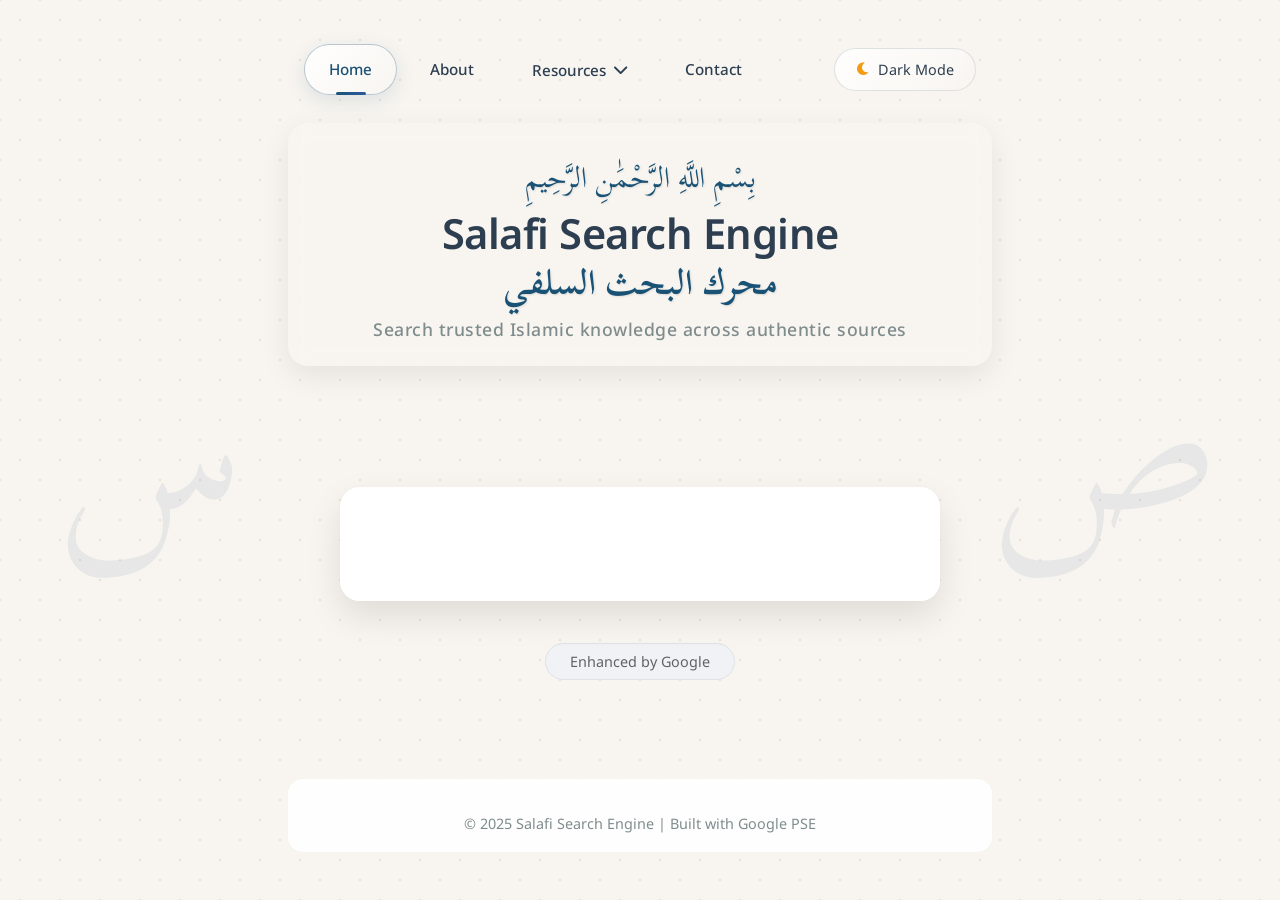
==== index.html @ 95850177 "Add files via upload" ====
<!DOCTYPE html>
<html lang="en">

<head>
    <meta charset="UTF-8">
    <meta name="viewport" content="width=device-width, initial-scale=1.0, maximum-scale=1.0, user-scalable=no">
    <title>Salafi Search Engine</title>
    <link rel="stylesheet" href="https://cdnjs.cloudflare.com/ajax/libs/font-awesome/6.0.0/css/all.min.css">
    <link
        href="https://fonts.googleapis.com/css2?family=Scheherazade+New:wght@400;700&family=Noto+Sans:ital,wght@0,400;0,600;1,400&display=swap"
        rel="stylesheet">
    <link rel="stylesheet" href="style.css">
</head>

<body>
    <div class="container">

        <!-- Navigation Bar - MOVED TO TOP -->
        <nav class="navbar">
            <div class="nav-container">
                <div class="nav-links">
                    <a href="index.html" class="nav-link active">Home</a>
                    <a href="about.html" class="nav-link">About</a>

                    <!-- Resources Dropdown -->
                    <div class="resources-dropdown">
                        <button class="resources-btn">
                            Resources <i class="fas fa-chevron-down"></i>
                        </button>
                        <div class="dropdown-content">
                            <a href="resources.html#telegram">
                                <i class="fab fa-telegram"></i>
                                Telegram Channels
                            </a>
                            <a href="resources.html#mixlr">
                                <i class="fas fa-podcast"></i>
                                Mixlr Accounts
                            </a>
                            <a href="resources.html#soundcloud">
                                <i class="fab fa-soundcloud"></i>
                                SoundCloud Accounts
                            </a>
                            <a href="resources.html#youtube">
                                <i class="fab fa-youtube"></i>
                                YouTube Channels
                            </a>
                            <a href="resources.html">
                                <i class="fas fa-book"></i>
                                All Resources
                            </a>
                        </div>
                    </div>

                    <a href="contact.html" class="nav-link">Contact</a>
                </div>

                <!-- Dark Mode Toggle -->
                <div class="theme-toggle">
                    <button id="darkModeToggle" class="toggle-btn">
                        <i class="fas fa-moon"></i>
                        <span>Dark Mode</span>
                    </button>
                </div>
            </div>
        </nav>

        <header class="header">
            <div class="bismillah">بِسْمِ اللَّهِ الرَّحْمَٰنِ الرَّحِيمِ</div>
            <h1 class="title">Salafi Search Engine</h1>
            <div class="arabic-title">محرك البحث السلفي</div>
            <p class="subtitle">Search trusted Islamic knowledge across authentic sources</p>
        </header>

        <!-- Search Section -->
        <main class="search-section">
            <div class="search-container">
                <script async src="https://cse.google.com/cse.js?cx=7167b282d7b3d4e40"></script>
                <div class="gcse-search"></div>
            </div>

            <div class="enhanced-by">
                <span>Enhanced by Google</span>
            </div>
        </main>

        <!-- Footer -->
        <footer class="footer">
            <p>&copy; 2025 Salafi Search Engine | Built with Google PSE</p>
        </footer>
    </div>

    <script src="script.js"></script>
</body>
</html>
---- style.css ----
* {
margin: 0;
padding: 0;
box-sizing: border-box;
}

body {
font-family: 'Noto Sans', sans-serif;
background: #f8f5f0;
color: #2c3e50;
line-height: 1.6;
min-height: 100vh;
background-image:
radial-gradient(#e8e2d6 1px, transparent 1px),
radial-gradient(#e8e2d6 1px, transparent 1px);
background-size: 40px 40px;
background-position: 0 0, 20px 20px;
}

.container {
max-width: 800px;
margin: 0 auto;
padding: 2rem;
min-height: 100vh;
display: flex;
flex-direction: column;
}

/* Header Styles */
.header {
text-align: center;
padding: 3rem 0 2rem 0;
}

.bismillah {
font-family: 'Scheherazade New', serif;
font-size: 2.2rem;
color: #1a5276;
margin-bottom: 1.2rem;
text-shadow: 1px 1px 2px rgba(0,0,0,0.1);
}

.title {
font-size: 2.4rem;
font-weight: 400;
color: #2c3e50;
margin-bottom: 0.3rem;
letter-spacing: -0.5px;
line-height: 1.2;
}

.subtitle {
font-size: 1.1rem;
color: #7f8c8d;
font-weight: 400;
line-height: 1.4;
}

/* Search Section */
.search-section {
flex: 1;
display: flex;
flex-direction: column;
justify-content: center;
align-items: center;
padding: 2rem 0;
}

.search-container {
width: 100%;
max-width: 600px;
}

.search-box {
position: relative;
margin-bottom: 2rem;
}

.search-box i {
position: absolute;
left: 1.5rem;
top: 50%;
transform: translateY(-50%);
color: #95a5a6;
font-size: 1.2rem;
}

.search-input {
width: 100%;
padding: 1.2rem 1.2rem 1.2rem 3.5rem;
font-size: 1.1rem;
border: 2px solid #d5dbdb;
border-radius: 50px;
background: white;
outline: none;
transition: all 0.3s ease;
box-shadow: 0 4px 6px rgba(0, 0, 0, 0.05);
}

.search-input:focus {
border-color: #3498db;
box-shadow: 0 6px 12px rgba(52, 152, 219, 0.15);
}

.search-buttons {
display: flex;
gap: 1rem;
justify-content: center;
flex-wrap: wrap;
}

.search-btn, .feeling-lucky {
padding: 0.8rem 2rem;
font-size: 1rem;
border: none;
border-radius: 50px;
cursor: pointer;
transition: all 0.3s ease;
font-weight: 600;
}

.search-btn {
background: #2c5aa0;
color: white;
box-shadow: 0 4px 8px rgba(44, 90, 160, 0.2);
}

.search-btn:hover {
background: #1e3a8a;
transform: translateY(-2px);
box-shadow: 0 6px 12px rgba(44, 90, 160, 0.3);
}

.feeling-lucky {
background: #27ae60;
color: white;
box-shadow: 0 4px 8px rgba(39, 174, 96, 0.2);
}

.feeling-lucky:hover {
background: #219653;
transform: translateY(-2px);
box-shadow: 0 6px 12px rgba(39, 174, 96, 0.3);
}

.enhanced-by {
margin-top: 3rem;
text-align: center;
}

.enhanced-by span {
background: #f1f2f6;
padding: 0.5rem 1.5rem;
border-radius: 20px;
color: #5f6368;
font-size: 0.9rem;
border: 1px solid #dfe1e5;
}

/* Footer */
.footer {
text-align: center;
padding: 2rem 0 1rem 0;
color: #7f8c8d;
font-size: 0.9rem;
border-top: 1px solid #e8e2d6;
margin-top: 2rem;
}

/* Responsive */
@media (max-width: 768px) {
.container {
padding: 1rem;
}

.title {
font-size: 2.2rem;
}

.bismillah {
font-size: 2rem;
}

.search-buttons {
flex-direction: column;
align-items: center;
}

.search-btn, .feeling-lucky {
width: 100%;
max-width: 300px;
}
}
/* === GOOGLE CSE STYLING === */
.gcse-search {
width: 100%;
max-width: 600px;
margin: 0 auto 2rem auto;
}

/* Google CSE Search Box */
.gsc-control-cse {
background: transparent !important;
border: none !important;
padding: 0 !important;
}

.gsc-input-box {
border: 2px solid #d5dbdb !important;
border-radius: 50px !important;
background: white !important;
padding: 0.5rem 1rem !important;
transition: all 0.3s ease !important;
}

.gsc-input-box:hover,
.gsc-input-box-focus {
border-color: #3498db !important;
box-shadow: 0 6px 12px rgba(52, 152, 219, 0.15) !important;
}

.gsc-input input {
padding: 0.5rem 0 !important;
font-size: 1.1rem !important;
font-family: 'Noto Sans', sans-serif !important;
color: #2c3e50 !important;
background: transparent !important;
}

.gsc-input input::placeholder {
color: #95a5a6 !important;
}

/* Google CSE Results - LIGHT MODE */
.gsc-results {
background: white !important;
border: 1px solid #e2e8f0 !important;
border-radius: 12px !important;
margin-top: 1rem !important;
padding: 1rem !important;
}

.gsc-webResult.gsc-result {
background: white !important;
border-bottom: 1px solid #e2e8f0 !important;
padding: 1rem 0 !important;
}

.gsc-webResult.gsc-result:hover {
background: #f8f9fa !important;
}

.gs-webResult .gs-title,
.gs-webResult .gs-title * {
color: #1a0dab !important;
text-decoration: none !important;
}

.gs-webResult .gs-title:hover,
.gs-webResult .gs-title:hover * {
text-decoration: underline !important;
}

.gs-webResult .gs-snippet {
color: #4a5568 !important;
}

.gs-webResult .gs-visibleUrl {
color: #006621 !important;
}

/* Google CSE Results - DARK MODE */
body.dark-mode .gsc-results {
background: #1f2937 !important;
border-color: #374151 !important;
}

body.dark-mode .gsc-webResult.gsc-result {
background: #1f2937 !important;
border-bottom-color: #374151 !important;
}

body.dark-mode .gsc-webResult.gsc-result:hover {
background: #374151 !important;
}

body.dark-mode .gs-webResult .gs-title,
body.dark-mode .gs-webResult .gs-title * {
color: #60a5fa !important;
}

body.dark-mode .gs-webResult .gs-snippet {
color: #d1d5db !important;
}

body.dark-mode .gs-webResult .gs-visibleUrl {
color: #10b981 !important;
}


.toggle-btn:hover {
border-color: #3498db;
transform: translateY(-2px);
box-shadow: 0 4px 8px rgba(0, 0, 0, 0.1);
}

.toggle-btn i {
color: #f39c12;
}

/* Dark Mode Styles */
body.dark-mode {
background: #1a1a1a;
color: #e0e0e0;
background-image:
radial-gradient(#2d3748 1px, transparent 1px),
radial-gradient(#2d3748 1px, transparent 1px);
}

body.dark-mode .header {
color: #e0e0e0;
}

body.dark-mode .bismillah {
color: #60a5fa;
}

body.dark-mode .title {
color: #e0e0e0;
}

body.dark-mode .subtitle {
color: #9ca3af;
}

body.dark-mode .search-input {
background: #2d3748;
border-color: #4b5563;
color: #e0e0e0;
}

body.dark-mode .search-input::placeholder {
color: #9ca3af;
}

body.dark-mode .search-input:focus {
border-color: #60a5fa;
box-shadow: 0 6px 12px rgba(96, 165, 250, 0.15);
}

body.dark-mode .enhanced-by span {
background: #374151;
color: #d1d5db;
border-color: #4b5563;
}

body.dark-mode .footer {
color: #9ca3af;
border-top-color: #374151;
}

body.dark-mode .toggle-btn {
background: rgba(45, 55, 72, 0.9);
border-color: #4b5563;
color: #e0e0e0;
}

/* Dark mode for Google CSE */
body.dark-mode .gsc-input-box {
background: #2d3748 !important;
border-color: #4b5563 !important;
}

body.dark-mode .gsc-input input {
color: #e0e0e0 !important;
background: transparent !important;
}

body.dark-mode .gsc-input input::placeholder {
color: #9ca3af !important;
}

/* Responsive */
@media (max-width: 768px) {
.theme-toggle {
position: static;
margin-top: 1rem;
}

.toggle-btn {
margin: 0 auto;
}
}
/* Nuclear Dark Mode for Google CSE - Forces everything dark */
body.dark-mode .gsc-results,
body.dark-mode .gsc-results *,
body.dark-mode .gsc-table-result,
body.dark-mode .gsc-table-result *,
body.dark-mode .gs-result,
body.dark-mode .gs-result *,
body.dark-mode .gsc-webResult,
body.dark-mode .gsc-webResult * {
background: #1f2937 !important;
color: #e0e0e0 !important;
border: none !important;
box-shadow: none !important;
}

/* Fix the main results container */
body.dark-mode .gsc-results {
background: #1f2937 !important;
border: 1px solid #374151 !important;
border-radius: 12px !important;
padding: 1rem !important;
}

/* Individual result items */
body.dark-mode .gsc-webResult.gsc-result {
background: transparent !important;
border-bottom: 1px solid #374151 !important;
padding: 1rem 0 !important;
margin: 0 !important;
}

body.dark-mode .gsc-webResult.gsc-result:hover {
background: #374151 !important;
border-radius: 8px !important;
padding: 1rem !important;
margin: 0 -1rem !important;
}

/* Remove all inner boxes and borders */
body.dark-mode .gs-result .gs-card,
body.dark-mode .gs-result .gs-card *,
body.dark-mode .gsc-table-cell,
body.dark-mode .gsc-table-cell * {
background: transparent !important;
border: none !important;
box-shadow: none !important;
padding: 0 !important;
margin: 0 !important;
}

/* Title styling */
body.dark-mode .gs-webResult .gs-title,
body.dark-mode .gs-webResult .gs-title *,
body.dark-mode .gs-promotion .gs-title,
body.dark-mode .gs-promotion .gs-title * {
color: #60a5fa !important;
text-decoration: none !important;
font-size: 1.1rem !important;
font-weight: 600 !important;
}

body.dark-mode .gs-webResult .gs-title:hover,
body.dark-mode .gs-webResult .gs-title:hover * {
color: #93c5fd !important;
text-decoration: underline !important;
}

/* Snippet and URL styling */
body.dark-mode .gs-webResult .gs-snippet,
body.dark-mode .gs-fileFormatType,
body.dark-mode .gs-promotion .gs-snippet {
color: #d1d5db !important;
line-height: 1.5 !important;
}

body.dark-mode .gs-webResult .gs-visibleUrl,
body.dark-mode .gs-webResult .gs-visibleUrl * {
color: #10b981 !important;
font-size: 0.9rem !important;
}

/* Dropdown suggestions */
body.dark-mode .gsc-completion-container {
background: #2d3748 !important;
border: 1px solid #4b5563 !important;
border-radius: 8px !important;
box-shadow: 0 10px 25px rgba(0, 0, 0, 0.5) !important;
}

body.dark-mode .gsc-completion-item {
background: #2d3748 !important;
color: #e0e0e0 !important;
border-bottom: 1px solid #4b5563 !important;
padding: 0.75rem 1rem !important;
}

body.dark-mode .gsc-completion-item:hover,
body.dark-mode .gsc-completion-selected {
background: #3b82f6 !important;
color: #ffffff !important;
}

/* Pagination */
body.dark-mode .gsc-cursor-box {
background: transparent !important;
border-top: 1px solid #374151 !important;
padding-top: 1rem !important;
margin-top: 1rem !important;
}

body.dark-mode .gsc-cursor-page {
background: #374151 !important;
color: #60a5fa !important;
border: 1px solid #4b5563 !important;
border-radius: 6px !important;
padding: 0.5rem 1rem !important;
margin: 0 0.25rem !important;
}

body.dark-mode .gsc-cursor-page:hover {
background: #3b82f6 !important;
color: #ffffff !important;
border-color: #3b82f6 !important;
}

body.dark-mode .gsc-cursor-current-page {
background: #3b82f6 !important;
color: #ffffff !important;
border-color: #3b82f6 !important;
}

/* Search info and tabs */
body.dark-mode .gsc-result-info {
color: #9ca3af !important;
border-bottom: 1px solid #374151 !important;
padding-bottom: 1rem !important;
margin-bottom: 1rem !important;
}

body.dark-mode .gsc-tabsArea {
border-bottom: 1px solid #374151 !important;
margin-bottom: 1rem !important;
}

body.dark-mode .gsc-tabHeader {
color: #9ca3af !important;
background: transparent !important;
border: none !important;
padding: 0.5rem 1rem !important;
}
body.dark-mode .gsc-tabHeader.gsc-tabhActive {
color: #60a5fa !important;
background: transparent !important;
border-bottom: 2px solid #60a5fa !important;
border-radius: 0 !important;
}

/* Remove any remaining white backgrounds and boxes */
body.dark-mode .gsc-expansionArea,
body.dark-mode .gsc-clear-button,
body.dark-mode .gsc-clear-button * {
background: transparent !important;
border: none !important;
}

/* Force remove any inner padding/margin that creates boxes */
body.dark-mode .gs-result .gs-no-results-result,
body.dark-mode .gs-result .gs-error-result {
background: transparent !important;
border: none !important;
padding: 1rem !important;
}
/* Alternative Elegant Arabic Title Styling */
.arabic-title {
font-family: 'Scheherazade New', serif;
font-size: 1.5rem;
color: #1a5276;
margin-bottom: 0.8rem;
text-shadow: 1px 1px 2px rgba(0,0,0,0.1);
font-weight: 400;
line-height: 1.3;
}
/* Dark Mode Headings */
body.dark-mode .bismillah {
color: #60a5fa !important;
}

body.dark-mode .arabic-title {
color: #60a5fa !important; /* Same color as Bismillah */
}
/* Dark mode for Arabic title */


/* Adjust the main title margin to accommodate the Arabic text */
.title {
font-size: 2.4rem;
font-weight: 400;
color: #2c3e50;
margin-bottom: 0.2rem; /* Reduced from 0.5rem */
letter-spacing: -0.5px;
}

/* Adjust subtitle margin */
.subtitle {
font-size: 1.1rem;
color: #7f8c8d;
font-weight: 400;
margin-bottom: 0; /* Remove bottom margin if needed */
}
/* Sweetness Overhaul - ADJUSTED VERSION */
.header {
text-align: center;
padding: 2rem 0 1.5rem 0; /* Reduced padding to bring everything up */
background: linear-gradient(135deg, rgba(255,255,255,0.9) 0%, rgba(248,245,240,0.8) 100%);
backdrop-filter: blur(10px);
border-radius: 20px;
margin: 1rem;
box-shadow: 0 10px 30px rgba(0,0,0,0.08);
}

.bismillah {
font-family: 'Scheherazade New', serif;
font-size: 1.8rem; /* Smaller - was 2.4rem */
color: #1a5276;
margin-bottom: 0.5rem; /* Tighter spacing */
text-shadow: 2px 2px 4px rgba(0,0,0,0.1);
background: linear-gradient(135deg, #1a5276, #2c5aa0);
-webkit-background-clip: text;
-webkit-text-fill-color: transparent;
background-clip: text;
}

.title {
font-size: 2.6rem;
font-weight: 600;
background: linear-gradient(135deg, #2c3e50, #1a5276);
-webkit-background-clip: text;
-webkit-text-fill-color: transparent;
background-clip: text;
margin-bottom: 0.2rem; /* Tighter spacing */
letter-spacing: -0.5px;
}

.arabic-title {
font-family: 'Scheherazade New', serif;
font-size: 2.2rem; /* Bigger - was 1.8rem */
background: linear-gradient(135deg, #1a5276, #2c5aa0);
-webkit-background-clip: text;
-webkit-text-fill-color: transparent;
background-clip: text;
margin-bottom: 0.8rem; /* Adjusted spacing */
font-weight: 600;
line-height: 1.2;
}

.subtitle {
font-size: 1.1rem;
color: #7f8c8d;
font-weight: 500;
letter-spacing: 0.5px;
margin-top: 0.5rem;
}

/* Enhanced Search Box */
.search-container {
background: rgba(255,255,255,0.95);
backdrop-filter: blur(10px);
border-radius: 20px;
padding: 2.5rem;
box-shadow: 0 15px 35px rgba(0,0,0,0.1);
border: 1px solid rgba(255,255,255,0.2);
}

.search-box {
box-shadow: 0 8px 25px rgba(0,0,0,0.1);
transition: all 0.3s cubic-bezier(0.4, 0, 0.2, 1);
border: 2px solid transparent;
background: linear-gradient(white, white) padding-box,
linear-gradient(135deg, #667eea 0%, #764ba2 100%) border-box;
}

.search-box:focus-within {
transform: translateY(-3px);
box-shadow: 0 15px 40px rgba(102, 126, 234, 0.2);
}

/* Enhanced Buttons */
.search-btn, .feeling-lucky {
background: linear-gradient(135deg, #667eea 0%, #764ba2 100%);
box-shadow: 0 6px 20px rgba(102, 126, 234, 0.3);
transition: all 0.3s cubic-bezier(0.4, 0, 0.2, 1);
border: none;
}

.search-btn:hover, .feeling-lucky:hover {
transform: translateY(-2px);
box-shadow: 0 10px 25px rgba(102, 126, 234, 0.4);
}

/* Enhanced Footer */
.footer {
background: rgba(255,255,255,0.9);
backdrop-filter: blur(10px);
border-radius: 15px;
margin: 1rem;
border: 1px solid rgba(255,255,255,0.2);
}

/* Dark Mode Sweetness */
body.dark-mode .header {
background: linear-gradient(135deg, rgba(30,41,59,0.9) 0%, rgba(15,23,42,0.8) 100%);
}

body.dark-mode .search-container {
background: rgba(30,41,59,0.95);
}

body.dark-mode .footer {
background: rgba(30,41,59,0.9);
}
/* Alternative - Keep some styling but fix positioning */
.header {
text-align: center;
padding: 2rem 0 1.5rem 0;
background: transparent;
margin: 1rem;
}

.bismillah, .title, .arabic-title {
/* Remove any background clipping that might cause issues */
background: transparent !important;
-webkit-text-fill-color: initial !important;
}

.arabic-title {
font-family: 'Scheherazade New', serif;
font-size: 2.2rem;
color: #1a5276;
margin-bottom: 0.8rem;
font-weight: 600;
line-height: 1.3; /* Ensure proper line height */
padding: 0; /* Remove any padding */
}

/* Make sure the search container has proper spacing */
.search-container {
margin-top: 1rem; /* Add space between header and search */
}
/* Dark Mode Colors - Dark Blue/Navy Theme */


body::before {
content: "س";
font-family: 'Scheherazade New', serif;
font-size: 12rem;
position: fixed;
left: 5%;
top: 50%;
transform: translateY(-50%);
opacity: 0.08;
z-index: -1;
color: #1a5276;
}

body::after {
content: "ص";
font-family: 'Scheherazade New', serif;
font-size: 12rem;
position: fixed;
right: 5%;
top: 50%;
transform: translateY(-50%);
opacity: 0.08;
z-index: -1;
color: #1a5276;
}

/* Dark Mode */
body.dark-mode::before,
body.dark-mode::after {
color: #1e40af;
opacity: 0.05;
}


/* Dark Mode - Much more visible */
body.dark-mode::before,
body.dark-mode::after {
color: #3b82f6; /* Brighter blue */
opacity: 0.1; /* Much more visible */
}
/* Mobile Responsiveness Fixes */
@media (max-width: 768px) {
.container {
padding: 0.5rem;
margin: 0.5rem;
}

.header {
padding: 1.5rem 0 1rem 0;
margin: 0.5rem;
}

.bismillah {
font-size: 1.4rem;
margin-bottom: 0.3rem;
}

.title {
font-size: 1.8rem;
margin-bottom: 0.1rem;
}

.arabic-title {
font-size: 1.6rem;
margin-bottom: 0.5rem;
}

.subtitle {
font-size: 0.95rem;
padding: 0 1rem;
}


/* Search section mobile fixes */
.search-section {
padding: 1rem 0;
}

.search-container {
padding: 1.5rem;
margin: 0.5rem;
}

.search-input {
font-size: 1rem;
padding: 1rem 1rem 1rem 3rem;
}

.search-buttons {
flex-direction: column;
gap: 0.5rem;
}

.search-btn, .feeling-lucky {
width: 100%;
padding: 0.9rem 2rem;
}

/* Theme toggle mobile */
.theme-toggle {
position: static;
margin: 1rem auto 0 auto;
display: flex;
justify-content: center;
}

.toggle-btn {
margin: 0 auto;
}

/* Hide background calligraphy on mobile */
body::before,
body::after {
display: none;
}

/* Google CSE mobile fixes */
.gsc-input-box {
padding: 0.5rem !important;
}

.gsc-input input {
font-size: 1rem !important;
padding: 0.5rem 0 !important;
}
}

@media (max-width: 480px) {
.bismillah {
font-size: 1.2rem;
}

.title {
font-size: 1.5rem;
}

.arabic-title {
font-size: 1.3rem;
}

.search-container {
padding: 1rem;
}

.search-input {
padding: 0.8rem 0.8rem 0.8rem 2.5rem;
}

.search-box i {
left: 1rem;
font-size: 1rem;
}
}
* Elegant Navigation Bar */
.navbar {
background: linear-gradient(135deg, rgba(255,255,255,0.95) 0%, rgba(248,245,240,0.9) 100%);
backdrop-filter: blur(25px);
border-bottom: 1px solid rgba(232, 226, 214, 0.6);
padding: 0;
position: sticky;
top: 0;
z-index: 1000;
box-shadow: 0 4px 30px rgba(0,0,0,0.08);
}

.nav-container {
max-width: 1200px;
margin: 0 auto;
padding: 0 2rem;
display: flex;
justify-content: space-between;
align-items: center;
height: 75px;
}

.nav-links {
display: flex;
align-items: center;
gap: 0.5rem;
}

.nav-link {
text-decoration: none;
color: #2c3e50;
font-weight: 500;
padding: 0.8rem 1.5rem;
border-radius: 50px;
transition: all 0.4s cubic-bezier(0.25, 0.46, 0.45, 0.94);
position: relative;
font-size: 0.95rem;
border: 1px solid transparent;
}

.nav-link:hover {
color: #1a5276;
background: rgba(255,255,255,0.7);
border: 1px solid rgba(26, 82, 118, 0.2);
transform: translateY(-2px);
box-shadow: 0 8px 25px rgba(26, 82, 118, 0.15);
}

.nav-link.active {
color: #1a5276;
background: linear-gradient(135deg, #ffffff, #f8f5f0);
border: 1px solid rgba(26, 82, 118, 0.3);
box-shadow: 0 6px 20px rgba(26, 82, 118, 0.12);
}

.nav-link.active::before {
content: '';
position: absolute;
bottom: -1px;
left: 50%;
transform: translateX(-50%);
width: 30px;
height: 3px;
background: linear-gradient(135deg, #1a5276, #2c5aa0);
border-radius: 3px;
}

/* Elegant Resources Dropdown */
.resources-dropdown {
position: relative;
}

.resources-btn {
background: none;
border: 1px solid transparent;
color: #2c3e50;
font-family: 'Noto Sans', sans-serif;
font-size: 0.95rem;
font-weight: 500;
padding: 0.8rem 1.5rem;
cursor: pointer;
border-radius: 50px;
transition: all 0.4s cubic-bezier(0.25, 0.46, 0.45, 0.94);
display: flex;
align-items: center;
gap: 0.5rem;
}

.resources-btn:hover {
color: #1a5276;
background: rgba(255,255,255,0.7);
border: 1px solid rgba(26, 82, 118, 0.2);
transform: translateY(-2px);
box-shadow: 0 8px 25px rgba(26, 82, 118, 0.15);
}

.dropdown-content {
display: none;
position: absolute;
top: 100%;
left: 0;
background: linear-gradient(135deg, rgba(255,255,255,0.98) 0%, rgba(248,245,240,0.95) 100%);
backdrop-filter: blur(25px);
min-width: 250px;
border-radius: 20px;
box-shadow: 0 25px 50px rgba(0,0,0,0.15);
border: 1px solid rgba(232, 226, 214, 0.5);
z-index: 1000;
margin-top: 0.5rem;
padding: 0.5rem;
opacity: 0;
transform: translateY(-10px) scale(0.95);
transition: all 0.3s cubic-bezier(0.25, 0.46, 0.45, 0.94);
}

.resources-dropdown:hover .dropdown-content {
display: block;
opacity: 1;
transform: translateY(0) scale(1);
}

.dropdown-content a {
display: flex;
align-items: center;
gap: 0.75rem;
padding: 1rem 1.25rem;
text-decoration: none;
color: #2c3e50;
border-radius: 12px;
transition: all 0.3s ease;
font-size: 0.9rem;
margin: 0.25rem 0;
}

.dropdown-content a:hover {
background: linear-gradient(135deg, #ffffff, #f8f5f0);
color: #1a5276;
transform: translateX(5px);
box-shadow: 0 5px 15px rgba(26, 82, 118, 0.1);
}

.dropdown-content a i {
width: 20px;
text-align: center;
color: #1a5276;
font-size: 1.1rem;
transition: all 0.3s ease;
}

.dropdown-content a:hover i {
transform: scale(1.1);
}

/* Elegant Theme Toggle */
.theme-toggle {
display: flex;
align-items: center;
margin: 0;
}

.toggle-btn {
background: linear-gradient(135deg, rgba(255,255,255,0.9) 0%, rgba(248,245,240,0.8) 100%);
border: 1px solid rgba(213, 219, 219, 0.8);
border-radius: 50px;
padding: 0.7rem 1.3rem;
cursor: pointer;
transition: all 0.4s cubic-bezier(0.25, 0.46, 0.45, 0.94);
display: flex;
align-items: center;
gap: 0.5rem;
font-family: 'Noto Sans', sans-serif;
font-size: 0.9rem;
color: #2c3e50;
backdrop-filter: blur(10px);
height: fit-content;
}

.toggle-btn:hover {
border-color: rgba(52, 152, 219, 0.5);
transform: translateY(-2px);
box-shadow: 0 10px 25px rgba(52, 152, 219, 0.2);
background: linear-gradient(135deg, #ffffff, #f8f9fa);
}

.toggle-btn i {
color: #f39c12;
font-size: 0.9rem;
transition: all 0.3s ease;
}

.toggle-btn:hover i {
transform: rotate(15deg);
}

/* Dark Mode Elegant Styles */
/* Dark Mode - Make Nav Bar Transparent */

/* Dark Mode Nav Bar */
body.dark-mode .navbar {
    background: linear-gradient(135deg, rgba(30, 41, 59, 0.05) 0%, rgba(15, 23, 42, 0.1) 100%) !important;
    border-bottom-color: rgba(55, 65, 81, 0.1) !important;
    box-shadow: 0 4px 20px rgba(0, 0, 0, 0.01) !important;
}

body.dark-mode .nav-link {
color: #e0e0e0;
}

body.dark-mode .nav-link:hover {
color: #60a5fa;
background: rgba(55, 65, 81, 0.5);
border-color: rgba(96, 165, 250, 0.3);
box-shadow: 0 8px 25px rgba(96, 165, 250, 0.2);
}

body.dark-mode .nav-link.active {
color: #60a5fa;
background: linear-gradient(135deg, rgba(55, 65, 81, 0.8), rgba(30, 41, 59, 0.9));
border-color: rgba(96, 165, 250, 0.4);
box-shadow: 0 6px 20px rgba(96, 165, 250, 0.15);
}

body.dark-mode .nav-link.active::before {
background: linear-gradient(135deg, #60a5fa, #3b82f6);
}

body.dark-mode .resources-btn {
color: #e0e0e0;
}

body.dark-mode .resources-btn:hover {
color: #60a5fa;
background: rgba(55, 65, 81, 0.5);
border-color: rgba(96, 165, 250, 0.3);
box-shadow: 0 8px 25px rgba(96, 165, 250, 0.2);
}


body.dark-mode .dropdown-content a {
color: #e0e0e0;
}

body.dark-mode .dropdown-content a:hover {
background: linear-gradient(135deg, rgba(55, 65, 81, 0.8), rgba(30, 41, 59, 0.9));
color: #60a5fa;
}

body.dark-mode .dropdown-content a i {
color: #60a5fa;
}

body.dark-mode .toggle-btn {
background: linear-gradient(135deg, rgba(45, 55, 72, 0.9) 0%, rgba(30, 41, 59, 0.8) 100%);
border-color: rgba(75, 85, 99, 0.8);
color: #e0e0e0;
}
/* Also make dropdown transparent in dark mode */
body.dark-mode .dropdown-content {
background: linear-gradient(135deg, rgba(30,41,59,0.9) 0%, rgba(15,23,42,0.85) 100%) !important;
border-color: rgba(55, 65, 81, 0.4) !important;
}


body.dark-mode .toggle-btn:hover {
border-color: rgba(96, 165, 250, 0.5);
box-shadow: 0 10px 25px rgba(96, 165, 250, 0.2);
background: linear-gradient(135deg, rgba(55, 65, 81, 0.9), rgba(30, 41, 59, 0.8));
}
/* Ultra Transparent Dark Mode Nav */
body.dark-mode .navbar {
background: linear-gradient(135deg, rgba(30,41,59,0.05) 0%, rgba(15,23,42,0.1) 100%) !important;
border-bottom-color: rgba(55, 65, 81, 0.1) !important;
box-shadow: 0 4px 20px rgba(0,0,0,0.01) !important;
}

body.dark-mode .dropdown-content {
background: linear-gradient(135deg, rgba(30,41,59,0.8) 0%, rgba(15,23,42,0.75) 100%) !important;
border-color: rgba(55, 65, 81, 0.3) !important;
}
/* Mobile Responsive */
@media (max-width: 768px) {
.nav-container {
padding: 0 1rem;
flex-direction: column;
height: auto;
gap: 1rem;
padding: 1.5rem 1rem;
}

.nav-links {
gap: 0.5rem;
flex-wrap: wrap;
justify-content: center;
}

.nav-link, .resources-btn {
padding: 0.7rem 1.2rem;
font-size: 0.9rem;
}

.theme-toggle {
position: static;
}

.dropdown-content {
position: fixed;
left: 50%;
transform: translateX(-50%);
min-width: 280px;
}
}
/* Google CSE Search Button Styling */
.gsc-search-button {
background: #2c3e50 !important;
border: none !important;
border-radius: 30% !important;
width: 70px !important;
height: 20px !important;
padding: 0 !important;
margin-left: 0.5rem !important;
transition: all 0.3s ease !important;
}

.gsc-search-button:hover {
background: #1a5276 !important;
transform: scale(1.05) !important;
}

.gsc-search-button svg {
fill: white !important;
width: 70px !important;
height: 20px !important;
}

/* Dark Mode Google Search Button */
body.dark-mode .gsc-search-button {
background: #60a5fa !important;
}

body.dark-mode .gsc-search-button:hover {
background: #3b82f6 !important;
}
/* Resources Page Styles */
.resources-page {
max-width: 1000px;
margin: 0 auto;
padding: 2rem;
}

.resource-tabs {
display: flex;
gap: 1rem;
margin-bottom: 2rem;
flex-wrap: wrap;
}

.tab-link {
padding: 1rem 1.5rem;
background: #f8f5f0;
border-radius: 8px;
text-decoration: none;
color: #2c3e50;
font-weight: 500;
transition: all 0.3s ease;
}

.tab-link:hover,
.tab-link.active {
background: #1a5276;
color: white;
}

.resource-section {
display: none;
}

.resource-section.active {
display: block;
}

.resource-list {
display: grid;
gap: 1.5rem;
grid-template-columns: repeat(auto-fit, minmax(300px, 1fr));
}

.resource-card {
background: white;
padding: 1.5rem;
border-radius: 12px;
box-shadow: 0 4px 12px rgba(0,0,0,0.1);
border-left: 4px solid #1a5276;
}

.resource-link {
display: inline-block;
padding: 0.5rem 1rem;
background: #1a5276;
color: white;
text-decoration: none;
border-radius: 6px;
margin-top: 1rem;
}

.back-link {
text-align: center;
margin-top: 3rem;
}

.back-link a {
color: #1a5276;
text-decoration: none;
}

/* Dark Mode */
body.dark-mode .resource-card {
background: #2d3748;
color: #e0e0e0;
}

body.dark-mode .tab-link {
background: #374151;
color: #e0e0e0;
}

body.dark-mode .tab-link.active {
background: #60a5fa;
}
/* Resources Page Styles */
.resources-page {
max-width: 1200px;
margin: 0 auto;
padding: 2rem;
}

.resource-tabs {
display: flex;
gap: 1rem;
margin-bottom: 3rem;
flex-wrap: wrap;
justify-content: center;
}

.tab-link {
padding: 1rem 2rem;
background: #f8f5f0;
border: 2px solid transparent;
border-radius: 50px;
text-decoration: none;
color: #2c3e50;
font-weight: 600;
transition: all 0.3s ease;
font-size: 1rem;
}

.tab-link:hover {
background: #1a5276;
color: white;
transform: translateY(-2px);
}

.tab-link.active {
background: #1a5276;
color: white;
border-color: #2c5aa0;
}

.resource-section {
display: none;
}

.resource-section.active {
display: block;
}

.resource-list {
display: grid;
gap: 1.5rem;
grid-template-columns: repeat(auto-fill, minmax(350px, 1fr));
}

.resource-card {
background: white;
padding: 1.5rem;
border-radius: 12px;
box-shadow: 0 4px 15px rgba(0,0,0,0.1);
border-left: 4px solid #1a5276;
transition: all 0.3s ease;
}

.resource-card:hover {
transform: translateY(-5px);
box-shadow: 0 8px 25px rgba(0,0,0,0.15);
}

.resource-card h3 {
color: #1a5276;
margin-bottom: 0.5rem;
font-size: 1.2rem;
}

.resource-card p {
color: #666;
margin-bottom: 1rem;
line-height: 1.5;
}

.resource-link {
display: inline-block;
padding: 0.7rem 1.5rem;
background: #1a5276;
color: white;
text-decoration: none;
border-radius: 6px;
font-weight: 600;
transition: all 0.3s ease;
}

.resource-link:hover {
background: #2c5aa0;
transform: translateY(-2px);
}

.back-link {
text-align: center;
margin-top: 3rem;
}

.back-link a {
color: #1a5276;
text-decoration: none;
font-size: 1.1rem;
font-weight: 600;
}

.back-link a:hover {
text-decoration: underline;
}

/* Dark Mode Resources */
body.dark-mode .resource-tabs {
background: transparent;
}

body.dark-mode .tab-link {
background: #374151;
color: #e0e0e0;
}

body.dark-mode .tab-link:hover,
body.dark-mode .tab-link.active {
background: #60a5fa;
color: white;
}

body.dark-mode .resource-card {
background: #2d3748;
border-left-color: #60a5fa;
}

body.dark-mode .resource-card h3 {
color: #60a5fa;
}

body.dark-mode .resource-card p {
color: #d1d5db;
}

body.dark-mode .resource-link {
background: #60a5fa;
color: white;
}

body.dark-mode .resource-link:hover {
background: #3b82f6;
}

body.dark-mode .back-link a {
color: #60a5fa;
}


/* Polished Resources Page */
.resources-page {
max-width: 1200px;
margin: 0 auto;
padding: 2rem;
}

.resource-tabs {
display: flex;
gap: 0.5rem;
margin-bottom: 3rem;
flex-wrap: wrap;
justify-content: center;
background: linear-gradient(135deg, rgba(255,255,255,0.95) 0%, rgba(248,245,240,0.9) 100%);
backdrop-filter: blur(20px);
padding: 1rem;
border-radius: 50px;
box-shadow: 0 8px 25px rgba(0,0,0,0.1);
}

.tab-link {
padding: 0.8rem 1.5rem;
background: transparent;
border: 2px solid transparent;
border-radius: 50px;
text-decoration: none;
color: #2c3e50;
font-weight: 600;
transition: all 0.4s cubic-bezier(0.25, 0.46, 0.45, 0.94);
font-size: 0.95rem;
}

.tab-link:hover {
color: #1a5276;
background: rgba(255,255,255,0.7);
border: 2px solid rgba(26, 82, 118, 0.2);
transform: translateY(-2px);
}

.tab-link.active {
color: #1a5276;
background: linear-gradient(135deg, #ffffff, #f8f5f0);
border: 2px solid rgba(26, 82, 118, 0.3);
box-shadow: 0 6px 20px rgba(26, 82, 118, 0.12);
}

.resource-section {
display: none;
}

.resource-section.active {
display: block;
}

/* Polished Resource Grid */
.resource-list {
display: grid;
gap: 1.5rem;
grid-template-columns: repeat(auto-fit, minmax(320px, 1fr));
}

/* Polished Resource Cards */
.resource-card {
background: linear-gradient(135deg, rgba(255,255,255,0.95) 0%, rgba(248,245,240,0.9) 100%);
backdrop-filter: blur(20px);
padding: 1.5rem;
border-radius: 20px;
box-shadow: 0 10px 30px rgba(0,0,0,0.08);
border: 1px solid rgba(232, 226, 214, 0.6);
transition: all 0.4s cubic-bezier(0.25, 0.46, 0.45, 0.94);
display: flex;
flex-direction: column;
min-height: 120px;
justify-content: space-between;
}

.resource-card:hover {
transform: translateY(-8px);
box-shadow: 0 20px 40px rgba(0,0,0,0.15);
border: 1px solid rgba(26, 82, 118, 0.3);
}

.resource-card h3 {
color: #1a5276;
margin-bottom: 0.5rem;
font-size: 1.1rem;
font-weight: 600;
line-height: 1.3;
}

.resource-card p {
color: #666;
margin-bottom: 1rem;
line-height: 1.5;
font-size: 0.9rem;
}

.resource-link {
display: inline-flex;
align-items: center;
justify-content: center;
padding: 0.7rem 1.5rem;
background: linear-gradient(135deg, #1a5276, #2c5aa0);
color: white;
text-decoration: none;
border-radius: 50px;
font-weight: 600;
transition: all 0.3s ease;
border: 2px solid transparent;
font-size: 0.9rem;
width: fit-content;
margin-top: auto;
}

.resource-link:hover {
background: linear-gradient(135deg, #2c5aa0, #3b6cb7);
transform: translateY(-2px);
box-shadow: 0 8px 20px rgba(26, 82, 118, 0.3);
}

.back-link {
text-align: center;
margin-top: 4rem;
}

.back-link a {
color: #1a5276;
text-decoration: none;
font-size: 1.1rem;
font-weight: 600;
padding: 1rem 2rem;
border-radius: 50px;
background: rgba(255,255,255,0.8);
transition: all 0.3s ease;
}

.back-link a:hover {
background: #1a5276;
color: white;
transform: translateY(-2px);
}

/* Dark Mode Polished Styles */
body.dark-mode .resource-tabs {
background: linear-gradient(135deg, rgba(30,41,59,0.95) 0%, rgba(15,23,42,0.9) 100%);
}

body.dark-mode .tab-link {
color: #e0e0e0;
}

body.dark-mode .tab-link:hover {
color: #60a5fa;
background: rgba(55, 65, 81, 0.5);
border: 2px solid rgba(96, 165, 250, 0.3);
}

body.dark-mode .tab-link.active {
color: #60a5fa;
background: linear-gradient(135deg, rgba(55, 65, 81, 0.8), rgba(30, 41, 59, 0.9));
border: 2px solid rgba(96, 165, 250, 0.4);
}

body.dark-mode .resource-card {
background: linear-gradient(135deg, rgba(30,41,59,0.95) 0%, rgba(15,23,42,0.9) 100%);
border: 1px solid rgba(55, 65, 81, 0.6);
}

body.dark-mode .resource-card:hover {
border: 1px solid rgba(96, 165, 250, 0.4);
}

body.dark-mode .resource-card h3 {
color: #60a5fa;
}

body.dark-mode .resource-card p {
color: #d1d5db;
}

body.dark-mode .resource-link {
background: linear-gradient(135deg, #60a5fa, #3b82f6);
}

body.dark-mode .resource-link:hover {
background: linear-gradient(135deg, #3b82f6, #2563eb);
}

body.dark-mode .back-link a {
color: #60a5fa;
background: rgba(30,41,59,0.8);
}

body.dark-mode .back-link a:hover {
background: #60a5fa;
color: white;
}

/* Mobile Responsive */
@media (max-width: 768px) {
    .resources-page {
        padding: 1rem;
    }

    .resource-tabs {
        border-radius: 20px;
        padding: 0.8rem;
    }

    .tab-link {
        padding: 0.7rem 1.2rem;
        font-size: 0.9rem;
    }

    .resource-list {
        grid-template-columns: 1fr;
        gap: 1rem;
    }

    .resource-card {
        padding: 1.2rem;
        border-radius: 16px;
    }
}
/* Header Styles (same as home page) */
.header {
text-align: center;
padding: 2rem 0 1.5rem 0;
}

.bismillah {
font-family: 'Scheherazade New', serif;
font-size: 1.8rem;
color: #1a5276;
margin-bottom: 0.5rem;
text-shadow: 1px 1px 2px rgba(0,0,0,0.1);
}

.title {
font-size: 2.6rem;
font-weight: 600;
color: #2c3e50;
margin-bottom: 0.2rem;
letter-spacing: -0.5px;
}

.arabic-title {
font-family: 'Scheherazade New', serif;
font-size: 2.2rem;
color: #1a5276;
margin-bottom: 0.8rem;
font-weight: 600;
line-height: 1.2;
}

.subtitle {
font-size: 1.1rem;
color: #7f8c8d;
font-weight: 500;
letter-spacing: 0.5px;
}

/* Dark Mode Headers */
body.dark-mode .bismillah {
color: #60a5fa !important;
}

body.dark-mode .title {
color: #e0e0e0 !important;
}

body.dark-mode .arabic-title {
color: #60a5fa !important;
}

body.dark-mode .subtitle {
color: #9ca3af !important;
}
/* Mobile Dropdown Fix */
@media (max-width: 768px) {
    .resources-dropdown.active .dropdown-content {
        display: block !important;
        position: fixed;
        left: 5%;
        right: 5%;
        top: 100px;
        width: 90%;
        z-index: 1001;
        background: white;
        border-radius: 16px;
        box-shadow: 0 20px 40px rgba(0, 0, 0, 0.2);
    }

    body.dark-mode .resources-dropdown.active .dropdown-content {
        background: #1f2937 !important;
    }
}
/* Enhanced Mobile Responsiveness */
@media (max-width: 768px) {

    /* Navigation fixes */
    .nav-container {
        flex-direction: column;
        gap: 1rem;
        padding: 1rem;
    }

    .nav-links {
        flex-direction: column;
        width: 100%;
        gap: 0.5rem;
    }

    .nav-link,
    .resources-btn {
        width: 100%;
        text-align: center;
        padding: 1rem;
        justify-content: center;
    }

    /* Resources dropdown mobile optimization */
    .resources-dropdown {
        width: 100%;
    }

    .dropdown-content {
        position: static;
        width: 100%;
        box-shadow: none;
        border: 1px solid rgba(0, 0, 0, 0.1);
        margin-top: 0.5rem;
        border-radius: 12px;
    }

    .dropdown-content a {
        padding: 1rem 1.5rem;
        border-bottom: 1px solid rgba(0, 0, 0, 0.05);
    }

    /* Header text sizing */
    .bismillah {
        font-size: 1.4rem;
    }

    .title {
        font-size: 1.8rem;
    }

    .arabic-title {
        font-size: 1.5rem;
    }

    .subtitle {
        font-size: 0.9rem;
        padding: 0 1rem;
    }

    /* Search container */
    .search-container {
        padding: 1rem;
        margin: 0.5rem;
    }

    /* Google CSE mobile fixes */
    .gsc-input-box {
        padding: 0.5rem !important;
    }

    .gsc-input input {
        font-size: 16px !important;
        /* Prevents zoom on iOS */
    }

    /* Theme toggle */
    .theme-toggle {
        width: 100%;
    }

    .toggle-btn {
        width: 100%;
        justify-content: center;
    }
}

@media (max-width: 480px) {
    .container {
        padding: 0.5rem;
    }

    .bismillah {
        font-size: 1.2rem;
    }

    .title {
        font-size: 1.6rem;
    }

    .arabic-title {
        font-size: 1.3rem;
    }

    /* Hide background calligraphy on very small screens */
    body::before,
    body::after {
        display: none;
    }
}
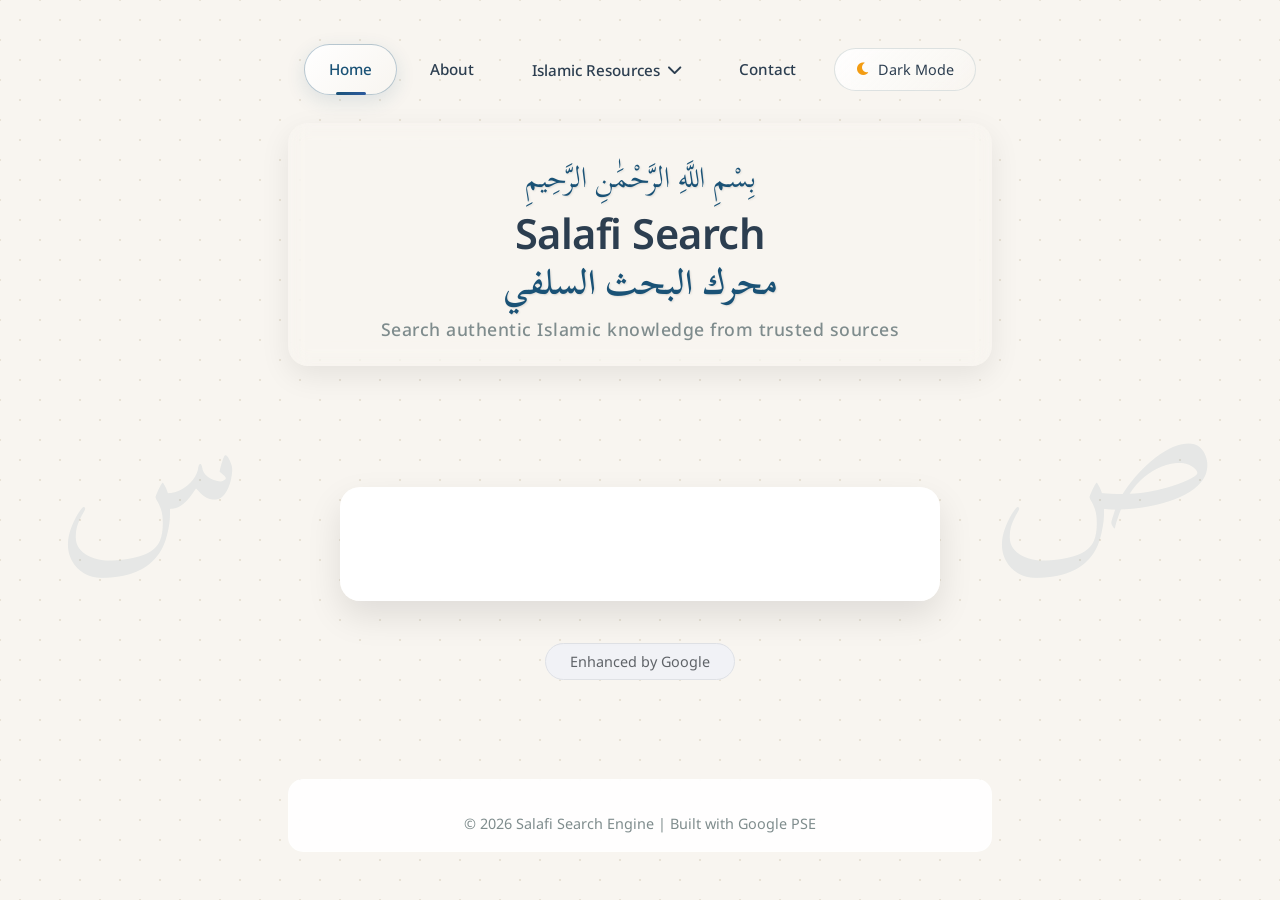
==== commit 99337342: "Update index.html" ====
--- a/index.html
+++ b/index.html
@@ -4,7 +4,7 @@
 <head>
     <meta charset="UTF-8">
     <meta name="viewport" content="width=device-width, initial-scale=1.0, maximum-scale=1.0, user-scalable=no">
-    <title>Salafi Search Engine</title>
+    <title>Salafi Search</title>
     <link rel="stylesheet" href="https://cdnjs.cloudflare.com/ajax/libs/font-awesome/6.0.0/css/all.min.css">
     <link
         href="https://fonts.googleapis.com/css2?family=Scheherazade+New:wght@400;700&family=Noto+Sans:ital,wght@0,400;0,600;1,400&display=swap"
@@ -25,7 +25,7 @@
                     <!-- Resources Dropdown -->
                     <div class="resources-dropdown">
                         <button class="resources-btn">
-                            Resources <i class="fas fa-chevron-down"></i>
+                            Islamic Resources <i class="fas fa-chevron-down"></i>
                         </button>
                         <div class="dropdown-content">
                             <a href="resources.html#telegram">
@@ -66,9 +66,9 @@
 
         <header class="header">
             <div class="bismillah">بِسْمِ اللَّهِ الرَّحْمَٰنِ الرَّحِيمِ</div>
-            <h1 class="title">Salafi Search Engine</h1>
+            <h1 class="title">Salafi Search</h1>
             <div class="arabic-title">محرك البحث السلفي</div>
-            <p class="subtitle">Search trusted Islamic knowledge across authentic sources</p>
+            <p class="subtitle">Search authentic Islamic knowledge from trusted sources</p>
         </header>
 
         <!-- Search Section -->
@@ -85,10 +85,11 @@
 
         <!-- Footer -->
         <footer class="footer">
-            <p>&copy; 2025 Salafi Search Engine | Built with Google PSE</p>
+            <p>&copy; 2026 Salafi Search Engine | Built with Google PSE</p>
         </footer>
     </div>
 
     <script src="script.js"></script>
 </body>
+
 </html>
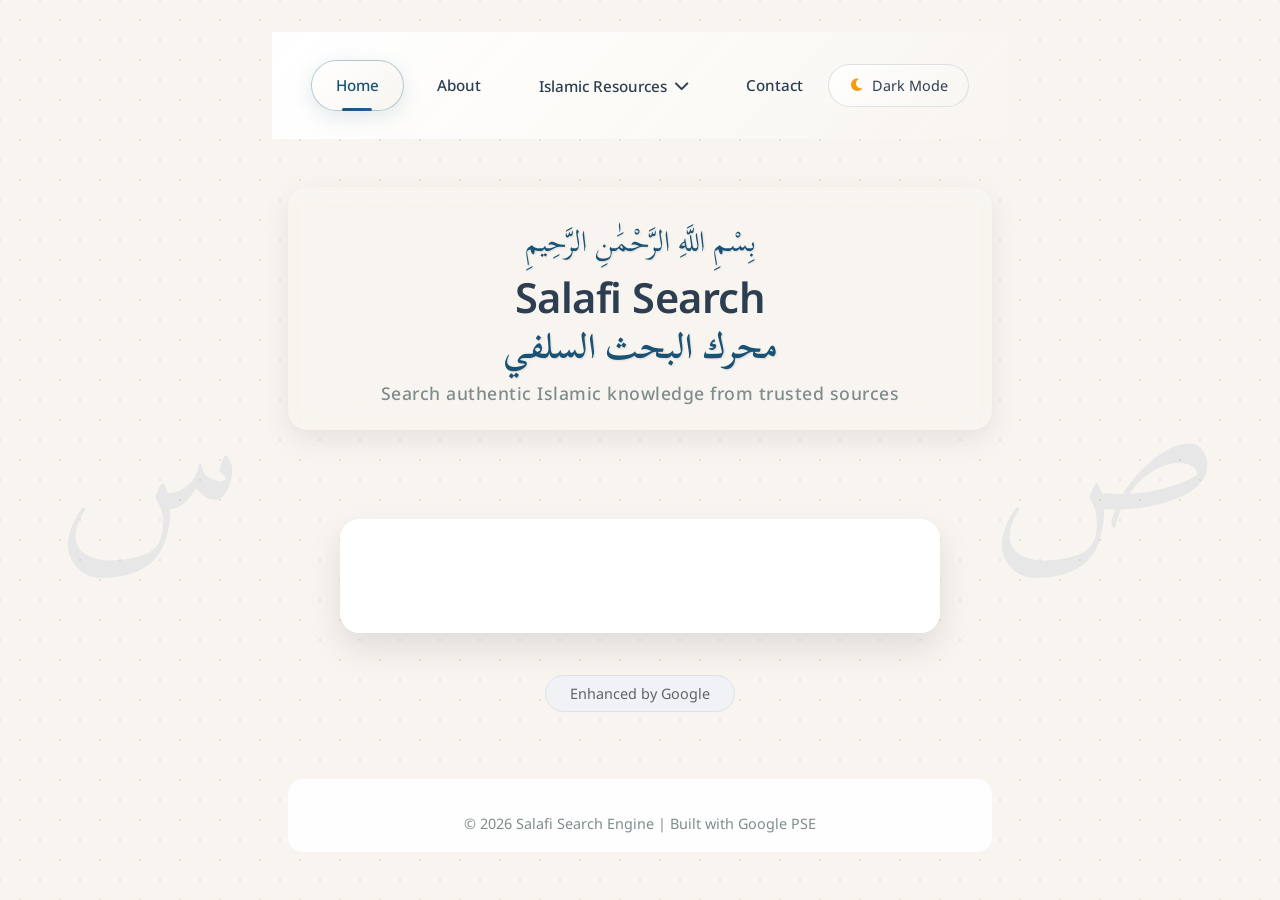
==== commit a80cc3ca: "Update index.html" ====
--- a/index.html
+++ b/index.html
@@ -2,6 +2,7 @@
 <html lang="en">
 
 <head>
+    <link rel="icon" type="image/png" href="salafisearchfavicon.png">
     <meta charset="UTF-8">
     <meta name="viewport" content="width=device-width, initial-scale=1.0, maximum-scale=1.0, user-scalable=no">
     <title>Salafi Search</title>
--- a/style.css
+++ b/style.css
@@ -1,396 +1,400 @@
 * {
-margin: 0;
-padding: 0;
-box-sizing: border-box;
+    margin: 0;
+    padding: 0;
+    box-sizing: border-box;
 }
 
 body {
-font-family: 'Noto Sans', sans-serif;
-background: #f8f5f0;
-color: #2c3e50;
-line-height: 1.6;
-min-height: 100vh;
-background-image:
-radial-gradient(#e8e2d6 1px, transparent 1px),
-radial-gradient(#e8e2d6 1px, transparent 1px);
-background-size: 40px 40px;
-background-position: 0 0, 20px 20px;
+    font-family: 'Noto Sans', sans-serif;
+    background: #f8f5f0;
+    color: #2c3e50;
+    line-height: 1.6;
+    min-height: 100vh;
+    background-image:
+        radial-gradient(#e8e2d6 1px, transparent 1px),
+        radial-gradient(#e8e2d6 1px, transparent 1px);
+    background-size: 40px 40px;
+    background-position: 0 0, 20px 20px;
 }
 
 .container {
-max-width: 800px;
-margin: 0 auto;
-padding: 2rem;
-min-height: 100vh;
-display: flex;
-flex-direction: column;
+    max-width: 800px;
+    margin: 0 auto;
+    padding: 2rem;
+    min-height: 100vh;
+    display: flex;
+    flex-direction: column;
 }
 
 /* Header Styles */
 .header {
-text-align: center;
-padding: 3rem 0 2rem 0;
+    text-align: center;
+    padding: 3rem 0 2rem 0;
 }
 
 .bismillah {
-font-family: 'Scheherazade New', serif;
-font-size: 2.2rem;
-color: #1a5276;
-margin-bottom: 1.2rem;
-text-shadow: 1px 1px 2px rgba(0,0,0,0.1);
+    font-family: 'Scheherazade New', serif;
+    font-size: 2.2rem;
+    color: #1a5276;
+    margin-bottom: 1.2rem;
+    text-shadow: 1px 1px 2px rgba(0, 0, 0, 0.1);
 }
 
 .title {
-font-size: 2.4rem;
-font-weight: 400;
-color: #2c3e50;
-margin-bottom: 0.3rem;
-letter-spacing: -0.5px;
-line-height: 1.2;
+    font-size: 2.4rem;
+    font-weight: 400;
+    color: #2c3e50;
+    margin-bottom: 0.3rem;
+    letter-spacing: -0.5px;
+    line-height: 1.2;
 }
 
 .subtitle {
-font-size: 1.1rem;
-color: #7f8c8d;
-font-weight: 400;
-line-height: 1.4;
+    font-size: 1.1rem;
+    color: #7f8c8d;
+    font-weight: 400;
+    line-height: 1.4;
 }
 
 /* Search Section */
 .search-section {
-flex: 1;
-display: flex;
-flex-direction: column;
-justify-content: center;
-align-items: center;
-padding: 2rem 0;
+    flex: 1;
+    display: flex;
+    flex-direction: column;
+    justify-content: center;
+    align-items: center;
+    padding: 2rem 0;
 }
 
 .search-container {
-width: 100%;
-max-width: 600px;
+    width: 100%;
+    max-width: 600px;
 }
 
 .search-box {
-position: relative;
-margin-bottom: 2rem;
+    position: relative;
+    margin-bottom: 2rem;
 }
 
 .search-box i {
-position: absolute;
-left: 1.5rem;
-top: 50%;
-transform: translateY(-50%);
-color: #95a5a6;
-font-size: 1.2rem;
+    position: absolute;
+    left: 1.5rem;
+    top: 50%;
+    transform: translateY(-50%);
+    color: #95a5a6;
+    font-size: 1.2rem;
 }
 
 .search-input {
-width: 100%;
-padding: 1.2rem 1.2rem 1.2rem 3.5rem;
-font-size: 1.1rem;
-border: 2px solid #d5dbdb;
-border-radius: 50px;
-background: white;
-outline: none;
-transition: all 0.3s ease;
-box-shadow: 0 4px 6px rgba(0, 0, 0, 0.05);
+    width: 100%;
+    padding: 1.2rem 1.2rem 1.2rem 3.5rem;
+    font-size: 1.1rem;
+    border: 2px solid #d5dbdb;
+    border-radius: 50px;
+    background: white;
+    outline: none;
+    transition: all 0.3s ease;
+    box-shadow: 0 4px 6px rgba(0, 0, 0, 0.05);
 }
 
 .search-input:focus {
-border-color: #3498db;
-box-shadow: 0 6px 12px rgba(52, 152, 219, 0.15);
+    border-color: #3498db;
+    box-shadow: 0 6px 12px rgba(52, 152, 219, 0.15);
 }
 
 .search-buttons {
-display: flex;
-gap: 1rem;
-justify-content: center;
-flex-wrap: wrap;
-}
-
-.search-btn, .feeling-lucky {
-padding: 0.8rem 2rem;
-font-size: 1rem;
-border: none;
-border-radius: 50px;
-cursor: pointer;
-transition: all 0.3s ease;
-font-weight: 600;
+    display: flex;
+    gap: 1rem;
+    justify-content: center;
+    flex-wrap: wrap;
+}
+
+.search-btn,
+.feeling-lucky {
+    padding: 0.8rem 2rem;
+    font-size: 1rem;
+    border: none;
+    border-radius: 50px;
+    cursor: pointer;
+    transition: all 0.3s ease;
+    font-weight: 600;
 }
 
 .search-btn {
-background: #2c5aa0;
-color: white;
-box-shadow: 0 4px 8px rgba(44, 90, 160, 0.2);
+    background: #2c5aa0;
+    color: white;
+    box-shadow: 0 4px 8px rgba(44, 90, 160, 0.2);
 }
 
 .search-btn:hover {
-background: #1e3a8a;
-transform: translateY(-2px);
-box-shadow: 0 6px 12px rgba(44, 90, 160, 0.3);
+    background: #1e3a8a;
+    transform: translateY(-2px);
+    box-shadow: 0 6px 12px rgba(44, 90, 160, 0.3);
 }
 
 .feeling-lucky {
-background: #27ae60;
-color: white;
-box-shadow: 0 4px 8px rgba(39, 174, 96, 0.2);
+    background: #27ae60;
+    color: white;
+    box-shadow: 0 4px 8px rgba(39, 174, 96, 0.2);
 }
 
 .feeling-lucky:hover {
-background: #219653;
-transform: translateY(-2px);
-box-shadow: 0 6px 12px rgba(39, 174, 96, 0.3);
+    background: #219653;
+    transform: translateY(-2px);
+    box-shadow: 0 6px 12px rgba(39, 174, 96, 0.3);
 }
 
 .enhanced-by {
-margin-top: 3rem;
-text-align: center;
+    margin-top: 3rem;
+    text-align: center;
 }
 
 .enhanced-by span {
-background: #f1f2f6;
-padding: 0.5rem 1.5rem;
-border-radius: 20px;
-color: #5f6368;
-font-size: 0.9rem;
-border: 1px solid #dfe1e5;
+    background: #f1f2f6;
+    padding: 0.5rem 1.5rem;
+    border-radius: 20px;
+    color: #5f6368;
+    font-size: 0.9rem;
+    border: 1px solid #dfe1e5;
 }
 
 /* Footer */
 .footer {
-text-align: center;
-padding: 2rem 0 1rem 0;
-color: #7f8c8d;
-font-size: 0.9rem;
-border-top: 1px solid #e8e2d6;
-margin-top: 2rem;
+    text-align: center;
+    padding: 2rem 0 1rem 0;
+    color: #7f8c8d;
+    font-size: 0.9rem;
+    border-top: 1px solid #e8e2d6;
+    margin-top: 2rem;
 }
 
 /* Responsive */
 @media (max-width: 768px) {
-.container {
-padding: 1rem;
-}
-
-.title {
-font-size: 2.2rem;
-}
-
-.bismillah {
-font-size: 2rem;
-}
-
-.search-buttons {
-flex-direction: column;
-align-items: center;
-}
-
-.search-btn, .feeling-lucky {
-width: 100%;
-max-width: 300px;
-}
-}
+    .container {
+        padding: 1rem;
+    }
+
+    .title {
+        font-size: 2.2rem;
+    }
+
+    .bismillah {
+        font-size: 2rem;
+    }
+
+    .search-buttons {
+        flex-direction: column;
+        align-items: center;
+    }
+
+    .search-btn,
+    .feeling-lucky {
+        width: 100%;
+        max-width: 300px;
+    }
+}
+
 /* === GOOGLE CSE STYLING === */
 .gcse-search {
-width: 100%;
-max-width: 600px;
-margin: 0 auto 2rem auto;
+    width: 100%;
+    max-width: 600px;
+    margin: 0 auto 2rem auto;
 }
 
 /* Google CSE Search Box */
 .gsc-control-cse {
-background: transparent !important;
-border: none !important;
-padding: 0 !important;
+    background: transparent !important;
+    border: none !important;
+    padding: 0 !important;
 }
 
 .gsc-input-box {
-border: 2px solid #d5dbdb !important;
-border-radius: 50px !important;
-background: white !important;
-padding: 0.5rem 1rem !important;
-transition: all 0.3s ease !important;
+    border: 2px solid #d5dbdb !important;
+    border-radius: 50px !important;
+    background: white !important;
+    padding: 0.5rem 1rem !important;
+    transition: all 0.3s ease !important;
 }
 
 .gsc-input-box:hover,
 .gsc-input-box-focus {
-border-color: #3498db !important;
-box-shadow: 0 6px 12px rgba(52, 152, 219, 0.15) !important;
+    border-color: #3498db !important;
+    box-shadow: 0 6px 12px rgba(52, 152, 219, 0.15) !important;
 }
 
 .gsc-input input {
-padding: 0.5rem 0 !important;
-font-size: 1.1rem !important;
-font-family: 'Noto Sans', sans-serif !important;
-color: #2c3e50 !important;
-background: transparent !important;
+    padding: 0.5rem 0 !important;
+    font-size: 1.1rem !important;
+    font-family: 'Noto Sans', sans-serif !important;
+    color: #2c3e50 !important;
+    background: transparent !important;
 }
 
 .gsc-input input::placeholder {
-color: #95a5a6 !important;
+    color: #95a5a6 !important;
 }
 
 /* Google CSE Results - LIGHT MODE */
 .gsc-results {
-background: white !important;
-border: 1px solid #e2e8f0 !important;
-border-radius: 12px !important;
-margin-top: 1rem !important;
-padding: 1rem !important;
+    background: white !important;
+    border: 1px solid #e2e8f0 !important;
+    border-radius: 12px !important;
+    margin-top: 1rem !important;
+    padding: 1rem !important;
 }
 
 .gsc-webResult.gsc-result {
-background: white !important;
-border-bottom: 1px solid #e2e8f0 !important;
-padding: 1rem 0 !important;
+    background: white !important;
+    border-bottom: 1px solid #e2e8f0 !important;
+    padding: 1rem 0 !important;
 }
 
 .gsc-webResult.gsc-result:hover {
-background: #f8f9fa !important;
+    background: #f8f9fa !important;
 }
 
 .gs-webResult .gs-title,
 .gs-webResult .gs-title * {
-color: #1a0dab !important;
-text-decoration: none !important;
+    color: #1a0dab !important;
+    text-decoration: none !important;
 }
 
 .gs-webResult .gs-title:hover,
 .gs-webResult .gs-title:hover * {
-text-decoration: underline !important;
+    text-decoration: underline !important;
 }
 
 .gs-webResult .gs-snippet {
-color: #4a5568 !important;
+    color: #4a5568 !important;
 }
 
 .gs-webResult .gs-visibleUrl {
-color: #006621 !important;
+    color: #006621 !important;
 }
 
 /* Google CSE Results - DARK MODE */
 body.dark-mode .gsc-results {
-background: #1f2937 !important;
-border-color: #374151 !important;
+    background: #1f2937 !important;
+    border-color: #374151 !important;
 }
 
 body.dark-mode .gsc-webResult.gsc-result {
-background: #1f2937 !important;
-border-bottom-color: #374151 !important;
+    background: #1f2937 !important;
+    border-bottom-color: #374151 !important;
 }
 
 body.dark-mode .gsc-webResult.gsc-result:hover {
-background: #374151 !important;
+    background: #374151 !important;
 }
 
 body.dark-mode .gs-webResult .gs-title,
 body.dark-mode .gs-webResult .gs-title * {
-color: #60a5fa !important;
+    color: #60a5fa !important;
 }
 
 body.dark-mode .gs-webResult .gs-snippet {
-color: #d1d5db !important;
+    color: #d1d5db !important;
 }
 
 body.dark-mode .gs-webResult .gs-visibleUrl {
-color: #10b981 !important;
+    color: #10b981 !important;
 }
 
 
 .toggle-btn:hover {
-border-color: #3498db;
-transform: translateY(-2px);
-box-shadow: 0 4px 8px rgba(0, 0, 0, 0.1);
+    border-color: #3498db;
+    transform: translateY(-2px);
+    box-shadow: 0 4px 8px rgba(0, 0, 0, 0.1);
 }
 
 .toggle-btn i {
-color: #f39c12;
+    color: #f39c12;
 }
 
 /* Dark Mode Styles */
 body.dark-mode {
-background: #1a1a1a;
-color: #e0e0e0;
-background-image:
-radial-gradient(#2d3748 1px, transparent 1px),
-radial-gradient(#2d3748 1px, transparent 1px);
+    background: #1a1a1a;
+    color: #e0e0e0;
+    background-image:
+        radial-gradient(#2d3748 1px, transparent 1px),
+        radial-gradient(#2d3748 1px, transparent 1px);
 }
 
 body.dark-mode .header {
-color: #e0e0e0;
+    color: #e0e0e0;
 }
 
 body.dark-mode .bismillah {
-color: #60a5fa;
+    color: #60a5fa;
 }
 
 body.dark-mode .title {
-color: #e0e0e0;
+    color: #e0e0e0;
 }
 
 body.dark-mode .subtitle {
-color: #9ca3af;
+    color: #9ca3af;
 }
 
 body.dark-mode .search-input {
-background: #2d3748;
-border-color: #4b5563;
-color: #e0e0e0;
+    background: #2d3748;
+    border-color: #4b5563;
+    color: #e0e0e0;
 }
 
 body.dark-mode .search-input::placeholder {
-color: #9ca3af;
+    color: #9ca3af;
 }
 
 body.dark-mode .search-input:focus {
-border-color: #60a5fa;
-box-shadow: 0 6px 12px rgba(96, 165, 250, 0.15);
+    border-color: #60a5fa;
+    box-shadow: 0 6px 12px rgba(96, 165, 250, 0.15);
 }
 
 body.dark-mode .enhanced-by span {
-background: #374151;
-color: #d1d5db;
-border-color: #4b5563;
+    background: #374151;
+    color: #d1d5db;
+    border-color: #4b5563;
 }
 
 body.dark-mode .footer {
-color: #9ca3af;
-border-top-color: #374151;
+    color: #9ca3af;
+    border-top-color: #374151;
 }
 
 body.dark-mode .toggle-btn {
-background: rgba(45, 55, 72, 0.9);
-border-color: #4b5563;
-color: #e0e0e0;
+    background: rgba(45, 55, 72, 0.9);
+    border-color: #4b5563;
+    color: #e0e0e0;
 }
 
 /* Dark mode for Google CSE */
 body.dark-mode .gsc-input-box {
-background: #2d3748 !important;
-border-color: #4b5563 !important;
+    background: #2d3748 !important;
+    border-color: #4b5563 !important;
 }
 
 body.dark-mode .gsc-input input {
-color: #e0e0e0 !important;
-background: transparent !important;
+    color: #e0e0e0 !important;
+    background: transparent !important;
 }
 
 body.dark-mode .gsc-input input::placeholder {
-color: #9ca3af !important;
+    color: #9ca3af !important;
 }
 
 /* Responsive */
 @media (max-width: 768px) {
-.theme-toggle {
-position: static;
-margin-top: 1rem;
-}
-
-.toggle-btn {
-margin: 0 auto;
-}
-}
+    .theme-toggle {
+        position: static;
+        margin-top: 1rem;
+    }
+
+    .toggle-btn {
+        margin: 0 auto;
+    }
+}
+
 /* Nuclear Dark Mode for Google CSE - Forces everything dark */
 body.dark-mode .gsc-results,
 body.dark-mode .gsc-results *,
@@ -400,33 +404,33 @@
 body.dark-mode .gs-result *,
 body.dark-mode .gsc-webResult,
 body.dark-mode .gsc-webResult * {
-background: #1f2937 !important;
-color: #e0e0e0 !important;
-border: none !important;
-box-shadow: none !important;
+    background: #1f2937 !important;
+    color: #e0e0e0 !important;
+    border: none !important;
+    box-shadow: none !important;
 }
 
 /* Fix the main results container */
 body.dark-mode .gsc-results {
-background: #1f2937 !important;
-border: 1px solid #374151 !important;
-border-radius: 12px !important;
-padding: 1rem !important;
+    background: #1f2937 !important;
+    border: 1px solid #374151 !important;
+    border-radius: 12px !important;
+    padding: 1rem !important;
 }
 
 /* Individual result items */
 body.dark-mode .gsc-webResult.gsc-result {
-background: transparent !important;
-border-bottom: 1px solid #374151 !important;
-padding: 1rem 0 !important;
-margin: 0 !important;
+    background: transparent !important;
+    border-bottom: 1px solid #374151 !important;
+    padding: 1rem 0 !important;
+    margin: 0 !important;
 }
 
 body.dark-mode .gsc-webResult.gsc-result:hover {
-background: #374151 !important;
-border-radius: 8px !important;
-padding: 1rem !important;
-margin: 0 -1rem !important;
+    background: #374151 !important;
+    border-radius: 8px !important;
+    padding: 1rem !important;
+    margin: 0 -1rem !important;
 }
 
 /* Remove all inner boxes and borders */
@@ -434,11 +438,11 @@
 body.dark-mode .gs-result .gs-card *,
 body.dark-mode .gsc-table-cell,
 body.dark-mode .gsc-table-cell * {
-background: transparent !important;
-border: none !important;
-box-shadow: none !important;
-padding: 0 !important;
-margin: 0 !important;
+    background: transparent !important;
+    border: none !important;
+    box-shadow: none !important;
+    padding: 0 !important;
+    margin: 0 !important;
 }
 
 /* Title styling */
@@ -446,647 +450,674 @@
 body.dark-mode .gs-webResult .gs-title *,
 body.dark-mode .gs-promotion .gs-title,
 body.dark-mode .gs-promotion .gs-title * {
-color: #60a5fa !important;
-text-decoration: none !important;
-font-size: 1.1rem !important;
-font-weight: 600 !important;
+    color: #60a5fa !important;
+    text-decoration: none !important;
+    font-size: 1.1rem !important;
+    font-weight: 600 !important;
 }
 
 body.dark-mode .gs-webResult .gs-title:hover,
 body.dark-mode .gs-webResult .gs-title:hover * {
-color: #93c5fd !important;
-text-decoration: underline !important;
+    color: #93c5fd !important;
+    text-decoration: underline !important;
 }
 
 /* Snippet and URL styling */
 body.dark-mode .gs-webResult .gs-snippet,
 body.dark-mode .gs-fileFormatType,
 body.dark-mode .gs-promotion .gs-snippet {
-color: #d1d5db !important;
-line-height: 1.5 !important;
+    color: #d1d5db !important;
+    line-height: 1.5 !important;
 }
 
 body.dark-mode .gs-webResult .gs-visibleUrl,
 body.dark-mode .gs-webResult .gs-visibleUrl * {
-color: #10b981 !important;
-font-size: 0.9rem !important;
+    color: #10b981 !important;
+    font-size: 0.9rem !important;
 }
 
 /* Dropdown suggestions */
 body.dark-mode .gsc-completion-container {
-background: #2d3748 !important;
-border: 1px solid #4b5563 !important;
-border-radius: 8px !important;
-box-shadow: 0 10px 25px rgba(0, 0, 0, 0.5) !important;
+    background: #2d3748 !important;
+    border: 1px solid #4b5563 !important;
+    border-radius: 8px !important;
+    box-shadow: 0 10px 25px rgba(0, 0, 0, 0.5) !important;
 }
 
 body.dark-mode .gsc-completion-item {
-background: #2d3748 !important;
-color: #e0e0e0 !important;
-border-bottom: 1px solid #4b5563 !important;
-padding: 0.75rem 1rem !important;
+    background: #2d3748 !important;
+    color: #e0e0e0 !important;
+    border-bottom: 1px solid #4b5563 !important;
+    padding: 0.75rem 1rem !important;
 }
 
 body.dark-mode .gsc-completion-item:hover,
 body.dark-mode .gsc-completion-selected {
-background: #3b82f6 !important;
-color: #ffffff !important;
+    background: #3b82f6 !important;
+    color: #ffffff !important;
 }
 
 /* Pagination */
 body.dark-mode .gsc-cursor-box {
-background: transparent !important;
-border-top: 1px solid #374151 !important;
-padding-top: 1rem !important;
-margin-top: 1rem !important;
+    background: transparent !important;
+    border-top: 1px solid #374151 !important;
+    padding-top: 1rem !important;
+    margin-top: 1rem !important;
 }
 
 body.dark-mode .gsc-cursor-page {
-background: #374151 !important;
-color: #60a5fa !important;
-border: 1px solid #4b5563 !important;
-border-radius: 6px !important;
-padding: 0.5rem 1rem !important;
-margin: 0 0.25rem !important;
+    background: #374151 !important;
+    color: #60a5fa !important;
+    border: 1px solid #4b5563 !important;
+    border-radius: 6px !important;
+    padding: 0.5rem 1rem !important;
+    margin: 0 0.25rem !important;
 }
 
 body.dark-mode .gsc-cursor-page:hover {
-background: #3b82f6 !important;
-color: #ffffff !important;
-border-color: #3b82f6 !important;
+    background: #3b82f6 !important;
+    color: #ffffff !important;
+    border-color: #3b82f6 !important;
 }
 
 body.dark-mode .gsc-cursor-current-page {
-background: #3b82f6 !important;
-color: #ffffff !important;
-border-color: #3b82f6 !important;
+    background: #3b82f6 !important;
+    color: #ffffff !important;
+    border-color: #3b82f6 !important;
 }
 
 /* Search info and tabs */
 body.dark-mode .gsc-result-info {
-color: #9ca3af !important;
-border-bottom: 1px solid #374151 !important;
-padding-bottom: 1rem !important;
-margin-bottom: 1rem !important;
+    color: #9ca3af !important;
+    border-bottom: 1px solid #374151 !important;
+    padding-bottom: 1rem !important;
+    margin-bottom: 1rem !important;
 }
 
 body.dark-mode .gsc-tabsArea {
-border-bottom: 1px solid #374151 !important;
-margin-bottom: 1rem !important;
+    border-bottom: 1px solid #374151 !important;
+    margin-bottom: 1rem !important;
 }
 
 body.dark-mode .gsc-tabHeader {
-color: #9ca3af !important;
-background: transparent !important;
-border: none !important;
-padding: 0.5rem 1rem !important;
-}
+    color: #9ca3af !important;
+    background: transparent !important;
+    border: none !important;
+    padding: 0.5rem 1rem !important;
+}
+
 body.dark-mode .gsc-tabHeader.gsc-tabhActive {
-color: #60a5fa !important;
-background: transparent !important;
-border-bottom: 2px solid #60a5fa !important;
-border-radius: 0 !important;
+    color: #60a5fa !important;
+    background: transparent !important;
+    border-bottom: 2px solid #60a5fa !important;
+    border-radius: 0 !important;
 }
 
 /* Remove any remaining white backgrounds and boxes */
 body.dark-mode .gsc-expansionArea,
 body.dark-mode .gsc-clear-button,
 body.dark-mode .gsc-clear-button * {
-background: transparent !important;
-border: none !important;
+    background: transparent !important;
+    border: none !important;
 }
 
 /* Force remove any inner padding/margin that creates boxes */
 body.dark-mode .gs-result .gs-no-results-result,
 body.dark-mode .gs-result .gs-error-result {
-background: transparent !important;
-border: none !important;
-padding: 1rem !important;
-}
+    background: transparent !important;
+    border: none !important;
+    padding: 1rem !important;
+}
+
 /* Alternative Elegant Arabic Title Styling */
 .arabic-title {
-font-family: 'Scheherazade New', serif;
-font-size: 1.5rem;
-color: #1a5276;
-margin-bottom: 0.8rem;
-text-shadow: 1px 1px 2px rgba(0,0,0,0.1);
-font-weight: 400;
-line-height: 1.3;
-}
+    font-family: 'Scheherazade New', serif;
+    font-size: 1.5rem;
+    color: #1a5276;
+    margin-bottom: 0.8rem;
+    text-shadow: 1px 1px 2px rgba(0, 0, 0, 0.1);
+    font-weight: 400;
+    line-height: 1.3;
+}
+
 /* Dark Mode Headings */
 body.dark-mode .bismillah {
-color: #60a5fa !important;
+    color: #60a5fa !important;
 }
 
 body.dark-mode .arabic-title {
-color: #60a5fa !important; /* Same color as Bismillah */
-}
+    color: #60a5fa !important;
+    /* Same color as Bismillah */
+}
+
 /* Dark mode for Arabic title */
 
 
 /* Adjust the main title margin to accommodate the Arabic text */
 .title {
-font-size: 2.4rem;
-font-weight: 400;
-color: #2c3e50;
-margin-bottom: 0.2rem; /* Reduced from 0.5rem */
-letter-spacing: -0.5px;
+    font-size: 2.4rem;
+    font-weight: 400;
+    color: #2c3e50;
+    margin-bottom: 0.2rem;
+    /* Reduced from 0.5rem */
+    letter-spacing: -0.5px;
 }
 
 /* Adjust subtitle margin */
 .subtitle {
-font-size: 1.1rem;
-color: #7f8c8d;
-font-weight: 400;
-margin-bottom: 0; /* Remove bottom margin if needed */
-}
+    font-size: 1.1rem;
+    color: #7f8c8d;
+    font-weight: 400;
+    margin-bottom: 0;
+    /* Remove bottom margin if needed */
+}
+
 /* Sweetness Overhaul - ADJUSTED VERSION */
 .header {
-text-align: center;
-padding: 2rem 0 1.5rem 0; /* Reduced padding to bring everything up */
-background: linear-gradient(135deg, rgba(255,255,255,0.9) 0%, rgba(248,245,240,0.8) 100%);
-backdrop-filter: blur(10px);
-border-radius: 20px;
-margin: 1rem;
-box-shadow: 0 10px 30px rgba(0,0,0,0.08);
+    text-align: center;
+    padding: 2rem 0 1.5rem 0;
+    /* Reduced padding to bring everything up */
+    background: linear-gradient(135deg, rgba(255, 255, 255, 0.9) 0%, rgba(248, 245, 240, 0.8) 100%);
+    backdrop-filter: blur(10px);
+    border-radius: 20px;
+    margin: 1rem;
+    box-shadow: 0 10px 30px rgba(0, 0, 0, 0.08);
 }
 
 .bismillah {
-font-family: 'Scheherazade New', serif;
-font-size: 1.8rem; /* Smaller - was 2.4rem */
-color: #1a5276;
-margin-bottom: 0.5rem; /* Tighter spacing */
-text-shadow: 2px 2px 4px rgba(0,0,0,0.1);
-background: linear-gradient(135deg, #1a5276, #2c5aa0);
--webkit-background-clip: text;
--webkit-text-fill-color: transparent;
-background-clip: text;
+    font-family: 'Scheherazade New', serif;
+    font-size: 1.8rem;
+    /* Smaller - was 2.4rem */
+    color: #1a5276;
+    margin-bottom: 0.5rem;
+    /* Tighter spacing */
+    text-shadow: 2px 2px 4px rgba(0, 0, 0, 0.1);
+    background: linear-gradient(135deg, #1a5276, #2c5aa0);
+    -webkit-background-clip: text;
+    -webkit-text-fill-color: transparent;
+    background-clip: text;
 }
 
 .title {
-font-size: 2.6rem;
-font-weight: 600;
-background: linear-gradient(135deg, #2c3e50, #1a5276);
--webkit-background-clip: text;
--webkit-text-fill-color: transparent;
-background-clip: text;
-margin-bottom: 0.2rem; /* Tighter spacing */
-letter-spacing: -0.5px;
+    font-size: 2.6rem;
+    font-weight: 600;
+    background: linear-gradient(135deg, #2c3e50, #1a5276);
+    -webkit-background-clip: text;
+    -webkit-text-fill-color: transparent;
+    background-clip: text;
+    margin-bottom: 0.2rem;
+    /* Tighter spacing */
+    letter-spacing: -0.5px;
 }
 
 .arabic-title {
-font-family: 'Scheherazade New', serif;
-font-size: 2.2rem; /* Bigger - was 1.8rem */
-background: linear-gradient(135deg, #1a5276, #2c5aa0);
--webkit-background-clip: text;
--webkit-text-fill-color: transparent;
-background-clip: text;
-margin-bottom: 0.8rem; /* Adjusted spacing */
-font-weight: 600;
-line-height: 1.2;
+    font-family: 'Scheherazade New', serif;
+    font-size: 2.2rem;
+    /* Bigger - was 1.8rem */
+    background: linear-gradient(135deg, #1a5276, #2c5aa0);
+    -webkit-background-clip: text;
+    -webkit-text-fill-color: transparent;
+    background-clip: text;
+    margin-bottom: 0.8rem;
+    /* Adjusted spacing */
+    font-weight: 600;
+    line-height: 1.2;
 }
 
 .subtitle {
-font-size: 1.1rem;
-color: #7f8c8d;
-font-weight: 500;
-letter-spacing: 0.5px;
-margin-top: 0.5rem;
+    font-size: 1.1rem;
+    color: #7f8c8d;
+    font-weight: 500;
+    letter-spacing: 0.5px;
+    margin-top: 0.5rem;
 }
 
 /* Enhanced Search Box */
 .search-container {
-background: rgba(255,255,255,0.95);
-backdrop-filter: blur(10px);
-border-radius: 20px;
-padding: 2.5rem;
-box-shadow: 0 15px 35px rgba(0,0,0,0.1);
-border: 1px solid rgba(255,255,255,0.2);
+    background: rgba(255, 255, 255, 0.95);
+    backdrop-filter: blur(10px);
+    border-radius: 20px;
+    padding: 2.5rem;
+    box-shadow: 0 15px 35px rgba(0, 0, 0, 0.1);
+    border: 1px solid rgba(255, 255, 255, 0.2);
 }
 
 .search-box {
-box-shadow: 0 8px 25px rgba(0,0,0,0.1);
-transition: all 0.3s cubic-bezier(0.4, 0, 0.2, 1);
-border: 2px solid transparent;
-background: linear-gradient(white, white) padding-box,
-linear-gradient(135deg, #667eea 0%, #764ba2 100%) border-box;
+    box-shadow: 0 8px 25px rgba(0, 0, 0, 0.1);
+    transition: all 0.3s cubic-bezier(0.4, 0, 0.2, 1);
+    border: 2px solid transparent;
+    background: linear-gradient(white, white) padding-box,
+        linear-gradient(135deg, #667eea 0%, #764ba2 100%) border-box;
 }
 
 .search-box:focus-within {
-transform: translateY(-3px);
-box-shadow: 0 15px 40px rgba(102, 126, 234, 0.2);
+    transform: translateY(-3px);
+    box-shadow: 0 15px 40px rgba(102, 126, 234, 0.2);
 }
 
 /* Enhanced Buttons */
-.search-btn, .feeling-lucky {
-background: linear-gradient(135deg, #667eea 0%, #764ba2 100%);
-box-shadow: 0 6px 20px rgba(102, 126, 234, 0.3);
-transition: all 0.3s cubic-bezier(0.4, 0, 0.2, 1);
-border: none;
-}
-
-.search-btn:hover, .feeling-lucky:hover {
-transform: translateY(-2px);
-box-shadow: 0 10px 25px rgba(102, 126, 234, 0.4);
+.search-btn,
+.feeling-lucky {
+    background: linear-gradient(135deg, #667eea 0%, #764ba2 100%);
+    box-shadow: 0 6px 20px rgba(102, 126, 234, 0.3);
+    transition: all 0.3s cubic-bezier(0.4, 0, 0.2, 1);
+    border: none;
+}
+
+.search-btn:hover,
+.feeling-lucky:hover {
+    transform: translateY(-2px);
+    box-shadow: 0 10px 25px rgba(102, 126, 234, 0.4);
 }
 
 /* Enhanced Footer */
 .footer {
-background: rgba(255,255,255,0.9);
-backdrop-filter: blur(10px);
-border-radius: 15px;
-margin: 1rem;
-border: 1px solid rgba(255,255,255,0.2);
+    background: rgba(255, 255, 255, 0.9);
+    backdrop-filter: blur(10px);
+    border-radius: 15px;
+    margin: 1rem;
+    border: 1px solid rgba(255, 255, 255, 0.2);
 }
 
 /* Dark Mode Sweetness */
 body.dark-mode .header {
-background: linear-gradient(135deg, rgba(30,41,59,0.9) 0%, rgba(15,23,42,0.8) 100%);
+    background: linear-gradient(135deg, rgba(30, 41, 59, 0.9) 0%, rgba(15, 23, 42, 0.8) 100%);
 }
 
 body.dark-mode .search-container {
-background: rgba(30,41,59,0.95);
+    background: rgba(30, 41, 59, 0.95);
 }
 
 body.dark-mode .footer {
-background: rgba(30,41,59,0.9);
-}
+    background: rgba(30, 41, 59, 0.9);
+}
+
 /* Alternative - Keep some styling but fix positioning */
 .header {
-text-align: center;
-padding: 2rem 0 1.5rem 0;
-background: transparent;
-margin: 1rem;
-}
-
-.bismillah, .title, .arabic-title {
-/* Remove any background clipping that might cause issues */
-background: transparent !important;
--webkit-text-fill-color: initial !important;
-}
-
+    text-align: center;
+    padding: 2rem 0 1.5rem 0;
+    background: transparent;
+    margin: 1rem;
+}
+
+.bismillah,
+.title,
 .arabic-title {
-font-family: 'Scheherazade New', serif;
-font-size: 2.2rem;
-color: #1a5276;
-margin-bottom: 0.8rem;
-font-weight: 600;
-line-height: 1.3; /* Ensure proper line height */
-padding: 0; /* Remove any padding */
+    /* Remove any background clipping that might cause issues */
+    background: transparent !important;
+    -webkit-text-fill-color: initial !important;
+}
+
+.arabic-title {
+    font-family: 'Scheherazade New', serif;
+    font-size: 2.2rem;
+    color: #1a5276;
+    margin-bottom: 0.8rem;
+    font-weight: 600;
+    line-height: 1.3;
+    /* Ensure proper line height */
+    padding: 0;
+    /* Remove any padding */
 }
 
 /* Make sure the search container has proper spacing */
 .search-container {
-margin-top: 1rem; /* Add space between header and search */
-}
+    margin-top: 1rem;
+    /* Add space between header and search */
+}
+
 /* Dark Mode Colors - Dark Blue/Navy Theme */
 
 
 body::before {
-content: "س";
-font-family: 'Scheherazade New', serif;
-font-size: 12rem;
-position: fixed;
-left: 5%;
-top: 50%;
-transform: translateY(-50%);
-opacity: 0.08;
-z-index: -1;
-color: #1a5276;
+    content: "س";
+    font-family: 'Scheherazade New', serif;
+    font-size: 12rem;
+    position: fixed;
+    left: 5%;
+    top: 50%;
+    transform: translateY(-50%);
+    opacity: 0.08;
+    z-index: -1;
+    color: #1a5276;
 }
 
 body::after {
-content: "ص";
-font-family: 'Scheherazade New', serif;
-font-size: 12rem;
-position: fixed;
-right: 5%;
-top: 50%;
-transform: translateY(-50%);
-opacity: 0.08;
-z-index: -1;
-color: #1a5276;
+    content: "ص";
+    font-family: 'Scheherazade New', serif;
+    font-size: 12rem;
+    position: fixed;
+    right: 5%;
+    top: 50%;
+    transform: translateY(-50%);
+    opacity: 0.08;
+    z-index: -1;
+    color: #1a5276;
 }
 
 /* Dark Mode */
 body.dark-mode::before,
 body.dark-mode::after {
-color: #1e40af;
-opacity: 0.05;
+    color: #1e40af;
+    opacity: 0.05;
 }
 
 
 /* Dark Mode - Much more visible */
 body.dark-mode::before,
 body.dark-mode::after {
-color: #3b82f6; /* Brighter blue */
-opacity: 0.1; /* Much more visible */
-}
+    color: #3b82f6;
+    /* Brighter blue */
+    opacity: 0.1;
+    /* Much more visible */
+}
+
 /* Mobile Responsiveness Fixes */
 @media (max-width: 768px) {
-.container {
-padding: 0.5rem;
-margin: 0.5rem;
-}
-
-.header {
-padding: 1.5rem 0 1rem 0;
-margin: 0.5rem;
-}
-
-.bismillah {
-font-size: 1.4rem;
-margin-bottom: 0.3rem;
-}
-
-.title {
-font-size: 1.8rem;
-margin-bottom: 0.1rem;
-}
-
-.arabic-title {
-font-size: 1.6rem;
-margin-bottom: 0.5rem;
-}
-
-.subtitle {
-font-size: 0.95rem;
-padding: 0 1rem;
-}
-
-
-/* Search section mobile fixes */
-.search-section {
-padding: 1rem 0;
-}
-
-.search-container {
-padding: 1.5rem;
-margin: 0.5rem;
-}
-
-.search-input {
-font-size: 1rem;
-padding: 1rem 1rem 1rem 3rem;
-}
-
-.search-buttons {
-flex-direction: column;
-gap: 0.5rem;
-}
-
-.search-btn, .feeling-lucky {
-width: 100%;
-padding: 0.9rem 2rem;
-}
-
-/* Theme toggle mobile */
-.theme-toggle {
-position: static;
-margin: 1rem auto 0 auto;
-display: flex;
-justify-content: center;
-}
-
-.toggle-btn {
-margin: 0 auto;
-}
-
-/* Hide background calligraphy on mobile */
-body::before,
-body::after {
-display: none;
-}
-
-/* Google CSE mobile fixes */
-.gsc-input-box {
-padding: 0.5rem !important;
-}
-
-.gsc-input input {
-font-size: 1rem !important;
-padding: 0.5rem 0 !important;
-}
+    .container {
+        padding: 0.5rem;
+        margin: 0.5rem;
+    }
+
+    .header {
+        padding: 1.5rem 0 1rem 0;
+        margin: 0.5rem;
+    }
+
+    .bismillah {
+        font-size: 1.4rem;
+        margin-bottom: 0.3rem;
+    }
+
+    .title {
+        font-size: 1.8rem;
+        margin-bottom: 0.1rem;
+    }
+
+    .arabic-title {
+        font-size: 1.6rem;
+        margin-bottom: 0.5rem;
+    }
+
+    .subtitle {
+        font-size: 0.95rem;
+        padding: 0 1rem;
+    }
+
+
+    /* Search section mobile fixes */
+    .search-section {
+        padding: 1rem 0;
+    }
+
+    .search-container {
+        padding: 1.5rem;
+        margin: 0.5rem;
+    }
+
+    .search-input {
+        font-size: 1rem;
+        padding: 1rem 1rem 1rem 3rem;
+    }
+
+    .search-buttons {
+        flex-direction: column;
+        gap: 0.5rem;
+    }
+
+    .search-btn,
+    .feeling-lucky {
+        width: 100%;
+        padding: 0.9rem 2rem;
+    }
+
+    /* Theme toggle mobile */
+    .theme-toggle {
+        position: static;
+        margin: 1rem auto 0 auto;
+        display: flex;
+        justify-content: center;
+    }
+
+    .toggle-btn {
+        margin: 0 auto;
+    }
+
+    /* Hide background calligraphy on mobile */
+    body::before,
+    body::after {
+        display: none;
+    }
+
+    /* Google CSE mobile fixes */
+    .gsc-input-box {
+        padding: 0.5rem !important;
+    }
+
+    .gsc-input input {
+        font-size: 1rem !important;
+        padding: 0.5rem 0 !important;
+    }
 }
 
 @media (max-width: 480px) {
-.bismillah {
-font-size: 1.2rem;
-}
-
-.title {
-font-size: 1.5rem;
-}
-
-.arabic-title {
-font-size: 1.3rem;
-}
-
-.search-container {
-padding: 1rem;
-}
-
-.search-input {
-padding: 0.8rem 0.8rem 0.8rem 2.5rem;
-}
-
-.search-box i {
-left: 1rem;
-font-size: 1rem;
-}
-}
-* Elegant Navigation Bar */
-.navbar {
-background: linear-gradient(135deg, rgba(255,255,255,0.95) 0%, rgba(248,245,240,0.9) 100%);
-backdrop-filter: blur(25px);
-border-bottom: 1px solid rgba(232, 226, 214, 0.6);
-padding: 0;
-position: sticky;
-top: 0;
-z-index: 1000;
-box-shadow: 0 4px 30px rgba(0,0,0,0.08);
+    .bismillah {
+        font-size: 1.2rem;
+    }
+
+    .title {
+        font-size: 1.5rem;
+    }
+
+    .arabic-title {
+        font-size: 1.3rem;
+    }
+
+    .search-container {
+        padding: 1rem;
+    }
+
+    .search-input {
+        padding: 0.8rem 0.8rem 0.8rem 2.5rem;
+    }
+
+    .search-box i {
+        left: 1rem;
+        font-size: 1rem;
+    }
+}
+
+* Elegant Navigation Bar */ .navbar {
+    background: linear-gradient(135deg, rgba(255, 255, 255, 0.95) 0%, rgba(248, 245, 240, 0.9) 100%);
+    backdrop-filter: blur(25px);
+    border-bottom: 1px solid rgba(232, 226, 214, 0.6);
+    padding: 0;
+    position: sticky;
+    top: 0;
+    z-index: 1000;
+    box-shadow: 0 4px 30px rgba(0, 0, 0, 0.08);
 }
 
 .nav-container {
-max-width: 1200px;
-margin: 0 auto;
-padding: 0 2rem;
-display: flex;
-justify-content: space-between;
-align-items: center;
-height: 75px;
+    max-width: 1200px;
+    margin: 0 auto;
+    padding: 0 2rem;
+    display: flex;
+    justify-content: space-between;
+    align-items: center;
+    height: 75px;
 }
 
 .nav-links {
-display: flex;
-align-items: center;
-gap: 0.5rem;
+    display: flex;
+    align-items: center;
+    gap: 0.5rem;
 }
 
 .nav-link {
-text-decoration: none;
-color: #2c3e50;
-font-weight: 500;
-padding: 0.8rem 1.5rem;
-border-radius: 50px;
-transition: all 0.4s cubic-bezier(0.25, 0.46, 0.45, 0.94);
-position: relative;
-font-size: 0.95rem;
-border: 1px solid transparent;
+    text-decoration: none;
+    color: #2c3e50;
+    font-weight: 500;
+    padding: 0.8rem 1.5rem;
+    border-radius: 50px;
+    transition: all 0.4s cubic-bezier(0.25, 0.46, 0.45, 0.94);
+    position: relative;
+    font-size: 0.95rem;
+    border: 1px solid transparent;
 }
 
 .nav-link:hover {
-color: #1a5276;
-background: rgba(255,255,255,0.7);
-border: 1px solid rgba(26, 82, 118, 0.2);
-transform: translateY(-2px);
-box-shadow: 0 8px 25px rgba(26, 82, 118, 0.15);
+    color: #1a5276;
+    background: rgba(255, 255, 255, 0.7);
+    border: 1px solid rgba(26, 82, 118, 0.2);
+    transform: translateY(-2px);
+    box-shadow: 0 8px 25px rgba(26, 82, 118, 0.15);
 }
 
 .nav-link.active {
-color: #1a5276;
-background: linear-gradient(135deg, #ffffff, #f8f5f0);
-border: 1px solid rgba(26, 82, 118, 0.3);
-box-shadow: 0 6px 20px rgba(26, 82, 118, 0.12);
+    color: #1a5276;
+    background: linear-gradient(135deg, #ffffff, #f8f5f0);
+    border: 1px solid rgba(26, 82, 118, 0.3);
+    box-shadow: 0 6px 20px rgba(26, 82, 118, 0.12);
 }
 
 .nav-link.active::before {
-content: '';
-position: absolute;
-bottom: -1px;
-left: 50%;
-transform: translateX(-50%);
-width: 30px;
-height: 3px;
-background: linear-gradient(135deg, #1a5276, #2c5aa0);
-border-radius: 3px;
+    content: '';
+    position: absolute;
+    bottom: -1px;
+    left: 50%;
+    transform: translateX(-50%);
+    width: 30px;
+    height: 3px;
+    background: linear-gradient(135deg, #1a5276, #2c5aa0);
+    border-radius: 3px;
 }
 
 /* Elegant Resources Dropdown */
 .resources-dropdown {
-position: relative;
+    position: relative;
 }
 
 .resources-btn {
-background: none;
-border: 1px solid transparent;
-color: #2c3e50;
-font-family: 'Noto Sans', sans-serif;
-font-size: 0.95rem;
-font-weight: 500;
-padding: 0.8rem 1.5rem;
-cursor: pointer;
-border-radius: 50px;
-transition: all 0.4s cubic-bezier(0.25, 0.46, 0.45, 0.94);
-display: flex;
-align-items: center;
-gap: 0.5rem;
+    background: none;
+    border: 1px solid transparent;
+    color: #2c3e50;
+    font-family: 'Noto Sans', sans-serif;
+    font-size: 0.95rem;
+    font-weight: 500;
+    padding: 0.8rem 1.5rem;
+    cursor: pointer;
+    border-radius: 50px;
+    transition: all 0.4s cubic-bezier(0.25, 0.46, 0.45, 0.94);
+    display: flex;
+    align-items: center;
+    gap: 0.5rem;
 }
 
 .resources-btn:hover {
-color: #1a5276;
-background: rgba(255,255,255,0.7);
-border: 1px solid rgba(26, 82, 118, 0.2);
-transform: translateY(-2px);
-box-shadow: 0 8px 25px rgba(26, 82, 118, 0.15);
+    color: #1a5276;
+    background: rgba(255, 255, 255, 0.7);
+    border: 1px solid rgba(26, 82, 118, 0.2);
+    transform: translateY(-2px);
+    box-shadow: 0 8px 25px rgba(26, 82, 118, 0.15);
 }
 
 .dropdown-content {
-display: none;
-position: absolute;
-top: 100%;
-left: 0;
-background: linear-gradient(135deg, rgba(255,255,255,0.98) 0%, rgba(248,245,240,0.95) 100%);
-backdrop-filter: blur(25px);
-min-width: 250px;
-border-radius: 20px;
-box-shadow: 0 25px 50px rgba(0,0,0,0.15);
-border: 1px solid rgba(232, 226, 214, 0.5);
-z-index: 1000;
-margin-top: 0.5rem;
-padding: 0.5rem;
-opacity: 0;
-transform: translateY(-10px) scale(0.95);
-transition: all 0.3s cubic-bezier(0.25, 0.46, 0.45, 0.94);
+    display: none;
+    position: absolute;
+    top: 100%;
+    left: 0;
+    background: linear-gradient(135deg, rgba(255, 255, 255, 0.98) 0%, rgba(248, 245, 240, 0.95) 100%);
+    backdrop-filter: blur(25px);
+    min-width: 250px;
+    border-radius: 20px;
+    box-shadow: 0 25px 50px rgba(0, 0, 0, 0.15);
+    border: 1px solid rgba(232, 226, 214, 0.5);
+    z-index: 1000;
+    margin-top: 0.5rem;
+    padding: 0.5rem;
+    opacity: 0;
+    transform: translateY(-10px) scale(0.95);
+    transition: all 0.3s cubic-bezier(0.25, 0.46, 0.45, 0.94);
 }
 
 .resources-dropdown:hover .dropdown-content {
-display: block;
-opacity: 1;
-transform: translateY(0) scale(1);
+    display: block;
+    opacity: 1;
+    transform: translateY(0) scale(1);
 }
 
 .dropdown-content a {
-display: flex;
-align-items: center;
-gap: 0.75rem;
-padding: 1rem 1.25rem;
-text-decoration: none;
-color: #2c3e50;
-border-radius: 12px;
-transition: all 0.3s ease;
-font-size: 0.9rem;
-margin: 0.25rem 0;
+    display: flex;
+    align-items: center;
+    gap: 0.75rem;
+    padding: 1rem 1.25rem;
+    text-decoration: none;
+    color: #2c3e50;
+    border-radius: 12px;
+    transition: all 0.3s ease;
+    font-size: 0.9rem;
+    margin: 0.25rem 0;
 }
 
 .dropdown-content a:hover {
-background: linear-gradient(135deg, #ffffff, #f8f5f0);
-color: #1a5276;
-transform: translateX(5px);
-box-shadow: 0 5px 15px rgba(26, 82, 118, 0.1);
+    background: linear-gradient(135deg, #ffffff, #f8f5f0);
+    color: #1a5276;
+    transform: translateX(5px);
+    box-shadow: 0 5px 15px rgba(26, 82, 118, 0.1);
 }
 
 .dropdown-content a i {
-width: 20px;
-text-align: center;
-color: #1a5276;
-font-size: 1.1rem;
-transition: all 0.3s ease;
+    width: 20px;
+    text-align: center;
+    color: #1a5276;
+    font-size: 1.1rem;
+    transition: all 0.3s ease;
 }
 
 .dropdown-content a:hover i {
-transform: scale(1.1);
+    transform: scale(1.1);
 }
 
 /* Elegant Theme Toggle */
 .theme-toggle {
-display: flex;
-align-items: center;
-margin: 0;
+    display: flex;
+    align-items: center;
+    margin: 0;
 }
 
 .toggle-btn {
-background: linear-gradient(135deg, rgba(255,255,255,0.9) 0%, rgba(248,245,240,0.8) 100%);
-border: 1px solid rgba(213, 219, 219, 0.8);
-border-radius: 50px;
-padding: 0.7rem 1.3rem;
-cursor: pointer;
-transition: all 0.4s cubic-bezier(0.25, 0.46, 0.45, 0.94);
-display: flex;
-align-items: center;
-gap: 0.5rem;
-font-family: 'Noto Sans', sans-serif;
-font-size: 0.9rem;
-color: #2c3e50;
-backdrop-filter: blur(10px);
-height: fit-content;
+    background: linear-gradient(135deg, rgba(255, 255, 255, 0.9) 0%, rgba(248, 245, 240, 0.8) 100%);
+    border: 1px solid rgba(213, 219, 219, 0.8);
+    border-radius: 50px;
+    padding: 0.7rem 1.3rem;
+    cursor: pointer;
+    transition: all 0.4s cubic-bezier(0.25, 0.46, 0.45, 0.94);
+    display: flex;
+    align-items: center;
+    gap: 0.5rem;
+    font-family: 'Noto Sans', sans-serif;
+    font-size: 0.9rem;
+    color: #2c3e50;
+    backdrop-filter: blur(10px);
+    height: fit-content;
 }
 
 .toggle-btn:hover {
-border-color: rgba(52, 152, 219, 0.5);
-transform: translateY(-2px);
-box-shadow: 0 10px 25px rgba(52, 152, 219, 0.2);
-background: linear-gradient(135deg, #ffffff, #f8f9fa);
+    border-color: rgba(52, 152, 219, 0.5);
+    transform: translateY(-2px);
+    box-shadow: 0 10px 25px rgba(52, 152, 219, 0.2);
+    background: linear-gradient(135deg, #ffffff, #f8f9fa);
 }
 
 .toggle-btn i {
-color: #f39c12;
-font-size: 0.9rem;
-transition: all 0.3s ease;
+    color: #f39c12;
+    font-size: 0.9rem;
+    transition: all 0.3s ease;
 }
 
 .toggle-btn:hover i {
-transform: rotate(15deg);
+    transform: rotate(15deg);
 }
 
 /* Dark Mode Elegant Styles */
@@ -1100,579 +1131,586 @@
 }
 
 body.dark-mode .nav-link {
-color: #e0e0e0;
+    color: #e0e0e0;
 }
 
 body.dark-mode .nav-link:hover {
-color: #60a5fa;
-background: rgba(55, 65, 81, 0.5);
-border-color: rgba(96, 165, 250, 0.3);
-box-shadow: 0 8px 25px rgba(96, 165, 250, 0.2);
+    color: #60a5fa;
+    background: rgba(55, 65, 81, 0.5);
+    border-color: rgba(96, 165, 250, 0.3);
+    box-shadow: 0 8px 25px rgba(96, 165, 250, 0.2);
 }
 
 body.dark-mode .nav-link.active {
-color: #60a5fa;
-background: linear-gradient(135deg, rgba(55, 65, 81, 0.8), rgba(30, 41, 59, 0.9));
-border-color: rgba(96, 165, 250, 0.4);
-box-shadow: 0 6px 20px rgba(96, 165, 250, 0.15);
+    color: #60a5fa;
+    background: linear-gradient(135deg, rgba(55, 65, 81, 0.8), rgba(30, 41, 59, 0.9));
+    border-color: rgba(96, 165, 250, 0.4);
+    box-shadow: 0 6px 20px rgba(96, 165, 250, 0.15);
 }
 
 body.dark-mode .nav-link.active::before {
-background: linear-gradient(135deg, #60a5fa, #3b82f6);
+    background: linear-gradient(135deg, #60a5fa, #3b82f6);
 }
 
 body.dark-mode .resources-btn {
-color: #e0e0e0;
+    color: #e0e0e0;
 }
 
 body.dark-mode .resources-btn:hover {
-color: #60a5fa;
-background: rgba(55, 65, 81, 0.5);
-border-color: rgba(96, 165, 250, 0.3);
-box-shadow: 0 8px 25px rgba(96, 165, 250, 0.2);
+    color: #60a5fa;
+    background: rgba(55, 65, 81, 0.5);
+    border-color: rgba(96, 165, 250, 0.3);
+    box-shadow: 0 8px 25px rgba(96, 165, 250, 0.2);
 }
 
 
 body.dark-mode .dropdown-content a {
-color: #e0e0e0;
+    color: #e0e0e0;
 }
 
 body.dark-mode .dropdown-content a:hover {
-background: linear-gradient(135deg, rgba(55, 65, 81, 0.8), rgba(30, 41, 59, 0.9));
-color: #60a5fa;
+    background: linear-gradient(135deg, rgba(55, 65, 81, 0.8), rgba(30, 41, 59, 0.9));
+    color: #60a5fa;
 }
 
 body.dark-mode .dropdown-content a i {
-color: #60a5fa;
+    color: #60a5fa;
 }
 
 body.dark-mode .toggle-btn {
-background: linear-gradient(135deg, rgba(45, 55, 72, 0.9) 0%, rgba(30, 41, 59, 0.8) 100%);
-border-color: rgba(75, 85, 99, 0.8);
-color: #e0e0e0;
-}
+    background: linear-gradient(135deg, rgba(45, 55, 72, 0.9) 0%, rgba(30, 41, 59, 0.8) 100%);
+    border-color: rgba(75, 85, 99, 0.8);
+    color: #e0e0e0;
+}
+
 /* Also make dropdown transparent in dark mode */
 body.dark-mode .dropdown-content {
-background: linear-gradient(135deg, rgba(30,41,59,0.9) 0%, rgba(15,23,42,0.85) 100%) !important;
-border-color: rgba(55, 65, 81, 0.4) !important;
+    background: linear-gradient(135deg, rgba(30, 41, 59, 0.9) 0%, rgba(15, 23, 42, 0.85) 100%) !important;
+    border-color: rgba(55, 65, 81, 0.4) !important;
 }
 
 
 body.dark-mode .toggle-btn:hover {
-border-color: rgba(96, 165, 250, 0.5);
-box-shadow: 0 10px 25px rgba(96, 165, 250, 0.2);
-background: linear-gradient(135deg, rgba(55, 65, 81, 0.9), rgba(30, 41, 59, 0.8));
-}
+    border-color: rgba(96, 165, 250, 0.5);
+    box-shadow: 0 10px 25px rgba(96, 165, 250, 0.2);
+    background: linear-gradient(135deg, rgba(55, 65, 81, 0.9), rgba(30, 41, 59, 0.8));
+}
+
 /* Ultra Transparent Dark Mode Nav */
 body.dark-mode .navbar {
-background: linear-gradient(135deg, rgba(30,41,59,0.05) 0%, rgba(15,23,42,0.1) 100%) !important;
-border-bottom-color: rgba(55, 65, 81, 0.1) !important;
-box-shadow: 0 4px 20px rgba(0,0,0,0.01) !important;
+    background: linear-gradient(135deg, rgba(30, 41, 59, 0.05) 0%, rgba(15, 23, 42, 0.1) 100%) !important;
+    border-bottom-color: rgba(55, 65, 81, 0.1) !important;
+    box-shadow: 0 4px 20px rgba(0, 0, 0, 0.01) !important;
 }
 
 body.dark-mode .dropdown-content {
-background: linear-gradient(135deg, rgba(30,41,59,0.8) 0%, rgba(15,23,42,0.75) 100%) !important;
-border-color: rgba(55, 65, 81, 0.3) !important;
-}
+    background: linear-gradient(135deg, rgba(30, 41, 59, 0.8) 0%, rgba(15, 23, 42, 0.75) 100%) !important;
+    border-color: rgba(55, 65, 81, 0.3) !important;
+}
+
 /* Mobile Responsive */
 @media (max-width: 768px) {
-.nav-container {
-padding: 0 1rem;
-flex-direction: column;
-height: auto;
-gap: 1rem;
-padding: 1.5rem 1rem;
-}
-
-.nav-links {
-gap: 0.5rem;
-flex-wrap: wrap;
-justify-content: center;
-}
-
-.nav-link, .resources-btn {
-padding: 0.7rem 1.2rem;
-font-size: 0.9rem;
-}
-
-.theme-toggle {
-position: static;
-}
-
-.dropdown-content {
-position: fixed;
-left: 50%;
-transform: translateX(-50%);
-min-width: 280px;
-}
-}
+    .nav-container {
+        padding: 0 1rem;
+        flex-direction: column;
+        height: auto;
+        gap: 1rem;
+        padding: 1.5rem 1rem;
+    }
+
+    .nav-links {
+        gap: 0.5rem;
+        flex-wrap: wrap;
+        justify-content: center;
+    }
+
+    .nav-link,
+    .resources-btn {
+        padding: 0.7rem 1.2rem;
+        font-size: 0.9rem;
+    }
+
+    .theme-toggle {
+        position: static;
+    }
+
+    .dropdown-content {
+        position: fixed;
+        left: 50%;
+        transform: translateX(-50%);
+        min-width: 280px;
+    }
+}
+
 /* Google CSE Search Button Styling */
 .gsc-search-button {
-background: #2c3e50 !important;
-border: none !important;
-border-radius: 30% !important;
-width: 70px !important;
-height: 20px !important;
-padding: 0 !important;
-margin-left: 0.5rem !important;
-transition: all 0.3s ease !important;
+    background: #2c3e50 !important;
+    border: none !important;
+    border-radius: 30% !important;
+    width: 70px !important;
+    height: 20px !important;
+    padding: 0 !important;
+    margin-left: 0.5rem !important;
+    transition: all 0.3s ease !important;
 }
 
 .gsc-search-button:hover {
-background: #1a5276 !important;
-transform: scale(1.05) !important;
+    background: #1a5276 !important;
+    transform: scale(1.05) !important;
 }
 
 .gsc-search-button svg {
-fill: white !important;
-width: 70px !important;
-height: 20px !important;
+    fill: white !important;
+    width: 70px !important;
+    height: 20px !important;
 }
 
 /* Dark Mode Google Search Button */
 body.dark-mode .gsc-search-button {
-background: #60a5fa !important;
+    background: #60a5fa !important;
 }
 
 body.dark-mode .gsc-search-button:hover {
-background: #3b82f6 !important;
-}
+    background: #3b82f6 !important;
+}
+
 /* Resources Page Styles */
 .resources-page {
-max-width: 1000px;
-margin: 0 auto;
-padding: 2rem;
+    max-width: 1000px;
+    margin: 0 auto;
+    padding: 2rem;
 }
 
 .resource-tabs {
-display: flex;
-gap: 1rem;
-margin-bottom: 2rem;
-flex-wrap: wrap;
+    display: flex;
+    gap: 1rem;
+    margin-bottom: 2rem;
+    flex-wrap: wrap;
 }
 
 .tab-link {
-padding: 1rem 1.5rem;
-background: #f8f5f0;
-border-radius: 8px;
-text-decoration: none;
-color: #2c3e50;
-font-weight: 500;
-transition: all 0.3s ease;
+    padding: 1rem 1.5rem;
+    background: #f8f5f0;
+    border-radius: 8px;
+    text-decoration: none;
+    color: #2c3e50;
+    font-weight: 500;
+    transition: all 0.3s ease;
 }
 
 .tab-link:hover,
 .tab-link.active {
-background: #1a5276;
-color: white;
+    background: #1a5276;
+    color: white;
 }
 
 .resource-section {
-display: none;
+    display: none;
 }
 
 .resource-section.active {
-display: block;
+    display: block;
 }
 
 .resource-list {
-display: grid;
-gap: 1.5rem;
-grid-template-columns: repeat(auto-fit, minmax(300px, 1fr));
+    display: grid;
+    gap: 1.5rem;
+    grid-template-columns: repeat(auto-fit, minmax(300px, 1fr));
 }
 
 .resource-card {
-background: white;
-padding: 1.5rem;
-border-radius: 12px;
-box-shadow: 0 4px 12px rgba(0,0,0,0.1);
-border-left: 4px solid #1a5276;
+    background: white;
+    padding: 1.5rem;
+    border-radius: 12px;
+    box-shadow: 0 4px 12px rgba(0, 0, 0, 0.1);
+    border-left: 4px solid #1a5276;
 }
 
 .resource-link {
-display: inline-block;
-padding: 0.5rem 1rem;
-background: #1a5276;
-color: white;
-text-decoration: none;
-border-radius: 6px;
-margin-top: 1rem;
+    display: inline-block;
+    padding: 0.5rem 1rem;
+    background: #1a5276;
+    color: white;
+    text-decoration: none;
+    border-radius: 6px;
+    margin-top: 1rem;
 }
 
 .back-link {
-text-align: center;
-margin-top: 3rem;
+    text-align: center;
+    margin-top: 3rem;
 }
 
 .back-link a {
-color: #1a5276;
-text-decoration: none;
+    color: #1a5276;
+    text-decoration: none;
 }
 
 /* Dark Mode */
 body.dark-mode .resource-card {
-background: #2d3748;
-color: #e0e0e0;
+    background: #2d3748;
+    color: #e0e0e0;
 }
 
 body.dark-mode .tab-link {
-background: #374151;
-color: #e0e0e0;
+    background: #374151;
+    color: #e0e0e0;
 }
 
 body.dark-mode .tab-link.active {
-background: #60a5fa;
-}
+    background: #60a5fa;
+}
+
 /* Resources Page Styles */
 .resources-page {
-max-width: 1200px;
-margin: 0 auto;
-padding: 2rem;
+    max-width: 1200px;
+    margin: 0 auto;
+    padding: 2rem;
 }
 
 .resource-tabs {
-display: flex;
-gap: 1rem;
-margin-bottom: 3rem;
-flex-wrap: wrap;
-justify-content: center;
+    display: flex;
+    gap: 1rem;
+    margin-bottom: 3rem;
+    flex-wrap: wrap;
+    justify-content: center;
 }
 
 .tab-link {
-padding: 1rem 2rem;
-background: #f8f5f0;
-border: 2px solid transparent;
-border-radius: 50px;
-text-decoration: none;
-color: #2c3e50;
-font-weight: 600;
-transition: all 0.3s ease;
-font-size: 1rem;
+    padding: 1rem 2rem;
+    background: #f8f5f0;
+    border: 2px solid transparent;
+    border-radius: 50px;
+    text-decoration: none;
+    color: #2c3e50;
+    font-weight: 600;
+    transition: all 0.3s ease;
+    font-size: 1rem;
 }
 
 .tab-link:hover {
-background: #1a5276;
-color: white;
-transform: translateY(-2px);
+    background: #1a5276;
+    color: white;
+    transform: translateY(-2px);
 }
 
 .tab-link.active {
-background: #1a5276;
-color: white;
-border-color: #2c5aa0;
+    background: #1a5276;
+    color: white;
+    border-color: #2c5aa0;
 }
 
 .resource-section {
-display: none;
+    display: none;
 }
 
 .resource-section.active {
-display: block;
+    display: block;
 }
 
 .resource-list {
-display: grid;
-gap: 1.5rem;
-grid-template-columns: repeat(auto-fill, minmax(350px, 1fr));
+    display: grid;
+    gap: 1.5rem;
+    grid-template-columns: repeat(auto-fill, minmax(350px, 1fr));
 }
 
 .resource-card {
-background: white;
-padding: 1.5rem;
-border-radius: 12px;
-box-shadow: 0 4px 15px rgba(0,0,0,0.1);
-border-left: 4px solid #1a5276;
-transition: all 0.3s ease;
+    background: white;
+    padding: 1.5rem;
+    border-radius: 12px;
+    box-shadow: 0 4px 15px rgba(0, 0, 0, 0.1);
+    border-left: 4px solid #1a5276;
+    transition: all 0.3s ease;
 }
 
 .resource-card:hover {
-transform: translateY(-5px);
-box-shadow: 0 8px 25px rgba(0,0,0,0.15);
+    transform: translateY(-5px);
+    box-shadow: 0 8px 25px rgba(0, 0, 0, 0.15);
 }
 
 .resource-card h3 {
-color: #1a5276;
-margin-bottom: 0.5rem;
-font-size: 1.2rem;
+    color: #1a5276;
+    margin-bottom: 0.5rem;
+    font-size: 1.2rem;
 }
 
 .resource-card p {
-color: #666;
-margin-bottom: 1rem;
-line-height: 1.5;
+    color: #666;
+    margin-bottom: 1rem;
+    line-height: 1.5;
 }
 
 .resource-link {
-display: inline-block;
-padding: 0.7rem 1.5rem;
-background: #1a5276;
-color: white;
-text-decoration: none;
-border-radius: 6px;
-font-weight: 600;
-transition: all 0.3s ease;
+    display: inline-block;
+    padding: 0.7rem 1.5rem;
+    background: #1a5276;
+    color: white;
+    text-decoration: none;
+    border-radius: 6px;
+    font-weight: 600;
+    transition: all 0.3s ease;
 }
 
 .resource-link:hover {
-background: #2c5aa0;
-transform: translateY(-2px);
+    background: #2c5aa0;
+    transform: translateY(-2px);
 }
 
 .back-link {
-text-align: center;
-margin-top: 3rem;
+    text-align: center;
+    margin-top: 3rem;
 }
 
 .back-link a {
-color: #1a5276;
-text-decoration: none;
-font-size: 1.1rem;
-font-weight: 600;
+    color: #1a5276;
+    text-decoration: none;
+    font-size: 1.1rem;
+    font-weight: 600;
 }
 
 .back-link a:hover {
-text-decoration: underline;
+    text-decoration: underline;
 }
 
 /* Dark Mode Resources */
 body.dark-mode .resource-tabs {
-background: transparent;
+    background: transparent;
 }
 
 body.dark-mode .tab-link {
-background: #374151;
-color: #e0e0e0;
+    background: #374151;
+    color: #e0e0e0;
 }
 
 body.dark-mode .tab-link:hover,
 body.dark-mode .tab-link.active {
-background: #60a5fa;
-color: white;
+    background: #60a5fa;
+    color: white;
 }
 
 body.dark-mode .resource-card {
-background: #2d3748;
-border-left-color: #60a5fa;
+    background: #2d3748;
+    border-left-color: #60a5fa;
 }
 
 body.dark-mode .resource-card h3 {
-color: #60a5fa;
+    color: #60a5fa;
 }
 
 body.dark-mode .resource-card p {
-color: #d1d5db;
+    color: #d1d5db;
 }
 
 body.dark-mode .resource-link {
-background: #60a5fa;
-color: white;
+    background: #60a5fa;
+    color: white;
 }
 
 body.dark-mode .resource-link:hover {
-background: #3b82f6;
+    background: #3b82f6;
 }
 
 body.dark-mode .back-link a {
-color: #60a5fa;
+    color: #60a5fa;
 }
 
 
 /* Polished Resources Page */
 .resources-page {
-max-width: 1200px;
-margin: 0 auto;
-padding: 2rem;
+    max-width: 1200px;
+    margin: 0 auto;
+    padding: 2rem;
 }
 
 .resource-tabs {
-display: flex;
-gap: 0.5rem;
-margin-bottom: 3rem;
-flex-wrap: wrap;
-justify-content: center;
-background: linear-gradient(135deg, rgba(255,255,255,0.95) 0%, rgba(248,245,240,0.9) 100%);
-backdrop-filter: blur(20px);
-padding: 1rem;
-border-radius: 50px;
-box-shadow: 0 8px 25px rgba(0,0,0,0.1);
+    display: flex;
+    gap: 0.5rem;
+    margin-bottom: 3rem;
+    flex-wrap: wrap;
+    justify-content: center;
+    background: linear-gradient(135deg, rgba(255, 255, 255, 0.95) 0%, rgba(248, 245, 240, 0.9) 100%);
+    backdrop-filter: blur(20px);
+    padding: 1rem;
+    border-radius: 50px;
+    box-shadow: 0 8px 25px rgba(0, 0, 0, 0.1);
 }
 
 .tab-link {
-padding: 0.8rem 1.5rem;
-background: transparent;
-border: 2px solid transparent;
-border-radius: 50px;
-text-decoration: none;
-color: #2c3e50;
-font-weight: 600;
-transition: all 0.4s cubic-bezier(0.25, 0.46, 0.45, 0.94);
-font-size: 0.95rem;
+    padding: 0.8rem 1.5rem;
+    background: transparent;
+    border: 2px solid transparent;
+    border-radius: 50px;
+    text-decoration: none;
+    color: #2c3e50;
+    font-weight: 600;
+    transition: all 0.4s cubic-bezier(0.25, 0.46, 0.45, 0.94);
+    font-size: 0.95rem;
 }
 
 .tab-link:hover {
-color: #1a5276;
-background: rgba(255,255,255,0.7);
-border: 2px solid rgba(26, 82, 118, 0.2);
-transform: translateY(-2px);
+    color: #1a5276;
+    background: rgba(255, 255, 255, 0.7);
+    border: 2px solid rgba(26, 82, 118, 0.2);
+    transform: translateY(-2px);
 }
 
 .tab-link.active {
-color: #1a5276;
-background: linear-gradient(135deg, #ffffff, #f8f5f0);
-border: 2px solid rgba(26, 82, 118, 0.3);
-box-shadow: 0 6px 20px rgba(26, 82, 118, 0.12);
+    color: #1a5276;
+    background: linear-gradient(135deg, #ffffff, #f8f5f0);
+    border: 2px solid rgba(26, 82, 118, 0.3);
+    box-shadow: 0 6px 20px rgba(26, 82, 118, 0.12);
 }
 
 .resource-section {
-display: none;
+    display: none;
 }
 
 .resource-section.active {
-display: block;
+    display: block;
 }
 
 /* Polished Resource Grid */
 .resource-list {
-display: grid;
-gap: 1.5rem;
-grid-template-columns: repeat(auto-fit, minmax(320px, 1fr));
+    display: grid;
+    gap: 1.5rem;
+    grid-template-columns: repeat(auto-fit, minmax(320px, 1fr));
 }
 
 /* Polished Resource Cards */
 .resource-card {
-background: linear-gradient(135deg, rgba(255,255,255,0.95) 0%, rgba(248,245,240,0.9) 100%);
-backdrop-filter: blur(20px);
-padding: 1.5rem;
-border-radius: 20px;
-box-shadow: 0 10px 30px rgba(0,0,0,0.08);
-border: 1px solid rgba(232, 226, 214, 0.6);
-transition: all 0.4s cubic-bezier(0.25, 0.46, 0.45, 0.94);
-display: flex;
-flex-direction: column;
-min-height: 120px;
-justify-content: space-between;
+    background: linear-gradient(135deg, rgba(255, 255, 255, 0.95) 0%, rgba(248, 245, 240, 0.9) 100%);
+    backdrop-filter: blur(20px);
+    padding: 1.5rem;
+    border-radius: 20px;
+    box-shadow: 0 10px 30px rgba(0, 0, 0, 0.08);
+    border: 1px solid rgba(232, 226, 214, 0.6);
+    transition: all 0.4s cubic-bezier(0.25, 0.46, 0.45, 0.94);
+    display: flex;
+    flex-direction: column;
+    min-height: 120px;
+    justify-content: space-between;
 }
 
 .resource-card:hover {
-transform: translateY(-8px);
-box-shadow: 0 20px 40px rgba(0,0,0,0.15);
-border: 1px solid rgba(26, 82, 118, 0.3);
+    transform: translateY(-8px);
+    box-shadow: 0 20px 40px rgba(0, 0, 0, 0.15);
+    border: 1px solid rgba(26, 82, 118, 0.3);
 }
 
 .resource-card h3 {
-color: #1a5276;
-margin-bottom: 0.5rem;
-font-size: 1.1rem;
-font-weight: 600;
-line-height: 1.3;
+    color: #1a5276;
+    margin-bottom: 0.5rem;
+    font-size: 1.1rem;
+    font-weight: 600;
+    line-height: 1.3;
 }
 
 .resource-card p {
-color: #666;
-margin-bottom: 1rem;
-line-height: 1.5;
-font-size: 0.9rem;
+    color: #666;
+    margin-bottom: 1rem;
+    line-height: 1.5;
+    font-size: 0.9rem;
 }
 
 .resource-link {
-display: inline-flex;
-align-items: center;
-justify-content: center;
-padding: 0.7rem 1.5rem;
-background: linear-gradient(135deg, #1a5276, #2c5aa0);
-color: white;
-text-decoration: none;
-border-radius: 50px;
-font-weight: 600;
-transition: all 0.3s ease;
-border: 2px solid transparent;
-font-size: 0.9rem;
-width: fit-content;
-margin-top: auto;
+    display: inline-flex;
+    align-items: center;
+    justify-content: center;
+    padding: 0.7rem 1.5rem;
+    background: linear-gradient(135deg, #1a5276, #2c5aa0);
+    color: white;
+    text-decoration: none;
+    border-radius: 50px;
+    font-weight: 600;
+    transition: all 0.3s ease;
+    border: 2px solid transparent;
+    font-size: 0.9rem;
+    width: fit-content;
+    margin-top: auto;
 }
 
 .resource-link:hover {
-background: linear-gradient(135deg, #2c5aa0, #3b6cb7);
-transform: translateY(-2px);
-box-shadow: 0 8px 20px rgba(26, 82, 118, 0.3);
+    background: linear-gradient(135deg, #2c5aa0, #3b6cb7);
+    transform: translateY(-2px);
+    box-shadow: 0 8px 20px rgba(26, 82, 118, 0.3);
 }
 
 .back-link {
-text-align: center;
-margin-top: 4rem;
+    text-align: center;
+    margin-top: 4rem;
 }
 
 .back-link a {
-color: #1a5276;
-text-decoration: none;
-font-size: 1.1rem;
-font-weight: 600;
-padding: 1rem 2rem;
-border-radius: 50px;
-background: rgba(255,255,255,0.8);
-transition: all 0.3s ease;
+    color: #1a5276;
+    text-decoration: none;
+    font-size: 1.1rem;
+    font-weight: 600;
+    padding: 1rem 2rem;
+    border-radius: 50px;
+    background: rgba(255, 255, 255, 0.8);
+    transition: all 0.3s ease;
 }
 
 .back-link a:hover {
-background: #1a5276;
-color: white;
-transform: translateY(-2px);
+    background: #1a5276;
+    color: white;
+    transform: translateY(-2px);
 }
 
 /* Dark Mode Polished Styles */
 body.dark-mode .resource-tabs {
-background: linear-gradient(135deg, rgba(30,41,59,0.95) 0%, rgba(15,23,42,0.9) 100%);
+    background: linear-gradient(135deg, rgba(30, 41, 59, 0.95) 0%, rgba(15, 23, 42, 0.9) 100%);
 }
 
 body.dark-mode .tab-link {
-color: #e0e0e0;
+    color: #e0e0e0;
 }
 
 body.dark-mode .tab-link:hover {
-color: #60a5fa;
-background: rgba(55, 65, 81, 0.5);
-border: 2px solid rgba(96, 165, 250, 0.3);
+    color: #60a5fa;
+    background: rgba(55, 65, 81, 0.5);
+    border: 2px solid rgba(96, 165, 250, 0.3);
 }
 
 body.dark-mode .tab-link.active {
-color: #60a5fa;
-background: linear-gradient(135deg, rgba(55, 65, 81, 0.8), rgba(30, 41, 59, 0.9));
-border: 2px solid rgba(96, 165, 250, 0.4);
+    color: #60a5fa;
+    background: linear-gradient(135deg, rgba(55, 65, 81, 0.8), rgba(30, 41, 59, 0.9));
+    border: 2px solid rgba(96, 165, 250, 0.4);
 }
 
 body.dark-mode .resource-card {
-background: linear-gradient(135deg, rgba(30,41,59,0.95) 0%, rgba(15,23,42,0.9) 100%);
-border: 1px solid rgba(55, 65, 81, 0.6);
+    background: linear-gradient(135deg, rgba(30, 41, 59, 0.95) 0%, rgba(15, 23, 42, 0.9) 100%);
+    border: 1px solid rgba(55, 65, 81, 0.6);
 }
 
 body.dark-mode .resource-card:hover {
-border: 1px solid rgba(96, 165, 250, 0.4);
+    border: 1px solid rgba(96, 165, 250, 0.4);
 }
 
 body.dark-mode .resource-card h3 {
-color: #60a5fa;
+    color: #60a5fa;
 }
 
 body.dark-mode .resource-card p {
-color: #d1d5db;
+    color: #d1d5db;
 }
 
 body.dark-mode .resource-link {
-background: linear-gradient(135deg, #60a5fa, #3b82f6);
+    background: linear-gradient(135deg, #60a5fa, #3b82f6);
 }
 
 body.dark-mode .resource-link:hover {
-background: linear-gradient(135deg, #3b82f6, #2563eb);
+    background: linear-gradient(135deg, #3b82f6, #2563eb);
 }
 
 body.dark-mode .back-link a {
-color: #60a5fa;
-background: rgba(30,41,59,0.8);
+    color: #60a5fa;
+    background: rgba(30, 41, 59, 0.8);
 }
 
 body.dark-mode .back-link a:hover {
-background: #60a5fa;
-color: white;
+    background: #60a5fa;
+    color: white;
 }
 
 /* Mobile Responsive */
@@ -1701,60 +1739,62 @@
         border-radius: 16px;
     }
 }
+
 /* Header Styles (same as home page) */
 .header {
-text-align: center;
-padding: 2rem 0 1.5rem 0;
+    text-align: center;
+    padding: 2rem 0 1.5rem 0;
 }
 
 .bismillah {
-font-family: 'Scheherazade New', serif;
-font-size: 1.8rem;
-color: #1a5276;
-margin-bottom: 0.5rem;
-text-shadow: 1px 1px 2px rgba(0,0,0,0.1);
+    font-family: 'Scheherazade New', serif;
+    font-size: 1.8rem;
+    color: #1a5276;
+    margin-bottom: 0.5rem;
+    text-shadow: 1px 1px 2px rgba(0, 0, 0, 0.1);
 }
 
 .title {
-font-size: 2.6rem;
-font-weight: 600;
-color: #2c3e50;
-margin-bottom: 0.2rem;
-letter-spacing: -0.5px;
+    font-size: 2.6rem;
+    font-weight: 600;
+    color: #2c3e50;
+    margin-bottom: 0.2rem;
+    letter-spacing: -0.5px;
 }
 
 .arabic-title {
-font-family: 'Scheherazade New', serif;
-font-size: 2.2rem;
-color: #1a5276;
-margin-bottom: 0.8rem;
-font-weight: 600;
-line-height: 1.2;
+    font-family: 'Scheherazade New', serif;
+    font-size: 2.2rem;
+    color: #1a5276;
+    margin-bottom: 0.8rem;
+    font-weight: 600;
+    line-height: 1.2;
 }
 
 .subtitle {
-font-size: 1.1rem;
-color: #7f8c8d;
-font-weight: 500;
-letter-spacing: 0.5px;
+    font-size: 1.1rem;
+    color: #7f8c8d;
+    font-weight: 500;
+    letter-spacing: 0.5px;
 }
 
 /* Dark Mode Headers */
 body.dark-mode .bismillah {
-color: #60a5fa !important;
+    color: #60a5fa !important;
 }
 
 body.dark-mode .title {
-color: #e0e0e0 !important;
+    color: #e0e0e0 !important;
 }
 
 body.dark-mode .arabic-title {
-color: #60a5fa !important;
+    color: #60a5fa !important;
 }
 
 body.dark-mode .subtitle {
-color: #9ca3af !important;
-}
+    color: #9ca3af !important;
+}
+
 /* Mobile Dropdown Fix */
 @media (max-width: 768px) {
     .resources-dropdown.active .dropdown-content {
@@ -1774,6 +1814,7 @@
         background: #1f2937 !important;
     }
 }
+
 /* Enhanced Mobile Responsiveness */
 @media (max-width: 768px) {
 
@@ -1884,4 +1925,1022 @@
     body::after {
         display: none;
     }
-}+}
+/* PROPER Mobile Navigation Fix */
+@media (max-width: 768px) {
+
+    /* Reset container */
+    .container {
+        padding: 0.5rem;
+        display: block;
+    }
+
+    /* Clean Header */
+    .header {
+        padding: 2rem 0 1.5rem 0;
+        text-align: center;
+        margin-bottom: 1rem;
+    }
+
+    .bismillah {
+        font-size: 1.6rem;
+        margin-bottom: 0.5rem;
+    }
+
+    .title {
+        font-size: 1.8rem;
+        margin-bottom: 0.3rem;
+    }
+
+    .arabic-title {
+        font-size: 1.6rem;
+        margin-bottom: 0.5rem;
+    }
+
+    .subtitle {
+        font-size: 0.95rem;
+        padding: 0 0.5rem;
+    }
+
+    /* PROPER NAVIGATION - Single row, clean layout */
+    .navbar {
+        position: sticky;
+        top: 0;
+        z-index: 1000;
+        background: rgba(255, 255, 255, 0.98);
+        backdrop-filter: blur(20px);
+        border-bottom: 1px solid rgba(0, 0, 0, 0.1);
+        padding: 0.8rem 0;
+        margin-bottom: 1rem;
+    }
+
+    .nav-container {
+        flex-direction: row;
+        padding: 0 1rem;
+        gap: 0.5rem;
+        align-items: center;
+        justify-content: space-between;
+    }
+
+    .nav-links {
+        flex-direction: row;
+        gap: 0.5rem;
+        flex-wrap: nowrap;
+        overflow-x: auto;
+        flex: 1;
+    }
+
+    /* Navigation items */
+    .nav-link,
+    .resources-btn {
+        padding: 0.7rem 1rem;
+        font-size: 0.85rem;
+        border-radius: 25px;
+        white-space: nowrap;
+        flex-shrink: 0;
+    }
+
+    /* Theme toggle - proper placement */
+    .theme-toggle {
+        display: flex;
+        margin: 0;
+        flex-shrink: 0;
+    }
+
+    .toggle-btn {
+        padding: 0.7rem 1rem;
+        font-size: 0.85rem;
+        border-radius: 25px;
+        white-space: nowrap;
+    }
+
+    /* FIX DROPDOWN - Make it visible and properly positioned */
+    .resources-dropdown {
+        position: relative;
+    }
+
+    .dropdown-content {
+        position: absolute;
+        top: 100%;
+        left: 0;
+        width: 200px;
+        background: rgba(255, 255, 255, 0.98);
+        backdrop-filter: blur(20px);
+        border: 1px solid rgba(0, 0, 0, 0.1);
+        border-radius: 12px;
+        box-shadow: 0 10px 30px rgba(0, 0, 0, 0.15);
+        z-index: 1001;
+        margin-top: 0.5rem;
+        padding: 0.5rem;
+    }
+
+    .dropdown-content a {
+        padding: 0.8rem 1rem;
+        border-radius: 8px;
+        margin: 0.1rem 0;
+        display: block;
+    }
+
+    .dropdown-content a:hover {
+        background: rgba(26, 82, 118, 0.05);
+    }
+
+    /* Search section */
+    .search-section {
+        padding: 1rem 0;
+    }
+
+    .search-container {
+        padding: 2rem 1.5rem;
+        margin: 0;
+        border-radius: 20px;
+    }
+}
+
+/* Small phone optimization */
+@media (max-width: 480px) {
+    .nav-container {
+        padding: 0 0.5rem;
+        gap: 0.3rem;
+    }
+
+    .nav-link,
+    .resources-btn,
+    .toggle-btn {
+        padding: 0.6rem 0.8rem;
+        font-size: 0.8rem;
+    }
+
+    .dropdown-content {
+        width: 180px;
+        left: -50px;
+        /* Center the dropdown better */
+    }
+
+    .header {
+        padding: 1.5rem 0 1rem 0;
+    }
+
+    .bismillah {
+        font-size: 1.4rem;
+    }
+
+    .title {
+        font-size: 1.6rem;
+    }
+
+    .arabic-title {
+        font-size: 1.4rem;
+    }
+}
+
+/* Very small screens */
+@media (max-width: 360px) {
+
+    .nav-link,
+    .resources-btn,
+    .toggle-btn {
+        padding: 0.5rem 0.6rem;
+        font-size: 0.75rem;
+    }
+
+    .nav-container {
+        gap: 0.2rem;
+    }
+
+    .dropdown-content {
+        width: 160px;
+        left: -60px;
+    }
+}
+/* EMERGENCY NAVIGATION FIX */
+.navbar {
+    display: flex !important;
+    visibility: visible !important;
+    opacity: 1 !important;
+    position: relative !important;
+    background: linear-gradient(135deg, rgba(255, 255, 255, 0.95) 0%, rgba(248, 245, 240, 0.9) 100%) !important;
+    padding: 1rem 0 !important;
+    margin-bottom: 2rem !important;
+}
+
+.nav-container {
+    display: flex !important;
+    visibility: visible !important;
+}
+/* === MOBILE-ONLY IMPROVEMENTS === */
+/* These styles only apply to mobile and won't affect desktop */
+
+@media (max-width: 768px) {
+
+    /* Improved touch targets for mobile only */
+    .nav-link,
+    .resources-btn,
+    .toggle-btn,
+    .resource-link,
+    .tab-link {
+        min-height: 44px;
+        display: flex;
+        align-items: center;
+        justify-content: center;
+    }
+
+    /* Better mobile navigation layout */
+    .nav-container {
+        flex-direction: column;
+        gap: 1rem;
+        padding: 1rem;
+    }
+
+    .nav-links {
+        flex-direction: column;
+        width: 100%;
+        gap: 0.5rem;
+    }
+
+    .nav-link,
+    .resources-btn {
+        width: 100%;
+        text-align: center;
+        padding: 1rem;
+        border-bottom: 1px solid rgba(0, 0, 0, 0.1);
+    }
+
+    .nav-link:last-child,
+    .resources-btn:last-child {
+        border-bottom: none;
+    }
+
+    /* Mobile dropdown improvements */
+    .resources-dropdown {
+        width: 100%;
+    }
+
+    .dropdown-content {
+        position: static;
+        width: 100%;
+        box-shadow: none;
+        border: 1px solid rgba(0, 0, 0, 0.1);
+        margin-top: 0.5rem;
+        border-radius: 8px;
+    }
+
+    .dropdown-content a {
+        padding: 1rem 1.5rem;
+        border-bottom: 1px solid rgba(0, 0, 0, 0.05);
+    }
+
+    .dropdown-content a:last-child {
+        border-bottom: none;
+    }
+
+    /* Theme toggle mobile alignment */
+    .theme-toggle {
+        width: 100%;
+        margin-top: 1rem;
+        padding-top: 1rem;
+        border-top: 1px solid rgba(0, 0, 0, 0.1);
+    }
+
+    .toggle-btn {
+        width: 100%;
+        justify-content: center;
+    }
+
+    /* Better mobile header spacing */
+    .header {
+        padding: 1.5rem 1rem;
+    }
+
+    .bismillah {
+        font-size: 1.4rem;
+    }
+
+    .title {
+        font-size: 1.8rem;
+    }
+
+    .arabic-title {
+        font-size: 1.5rem;
+    }
+
+    .subtitle {
+        font-size: 0.9rem;
+        padding: 0 0.5rem;
+    }
+
+    /* Improved Google CSE for mobile */
+    .gsc-input-box {
+        padding: 0.8rem 1rem !important;
+    }
+
+    .gsc-input input {
+        font-size: 16px !important;
+        /* Prevents zoom on iOS */
+    }
+
+    /* Resources page mobile optimization */
+    .resource-tabs {
+        flex-direction: column;
+        gap: 0.5rem;
+    }
+
+    .tab-link {
+        text-align: center;
+        padding: 1rem;
+    }
+
+    .resource-list {
+        grid-template-columns: 1fr;
+        gap: 1rem;
+    }
+
+    /* Better mobile footer */
+    .footer {
+        padding: 1.5rem 1rem;
+        font-size: 0.8rem;
+    }
+}
+
+/* Small phone adjustments */
+@media (max-width: 480px) {
+    .bismillah {
+        font-size: 1.2rem;
+    }
+
+    .title {
+        font-size: 1.6rem;
+    }
+
+    .arabic-title {
+        font-size: 1.3rem;
+    }
+
+    .resource-card {
+        padding: 1rem;
+    }
+}
+/* About Page Styles */
+.about-page {
+    max-width: 1000px;
+    margin: 0 auto;
+    padding: 2rem;
+}
+
+.about-content {
+    background: linear-gradient(135deg, rgba(255, 255, 255, 0.95) 0%, rgba(248, 245, 240, 0.9) 100%);
+    backdrop-filter: blur(20px);
+    border-radius: 20px;
+    padding: 2.5rem;
+    box-shadow: 0 10px 30px rgba(0, 0, 0, 0.08);
+    border: 1px solid rgba(232, 226, 214, 0.6);
+}
+
+.about-section {
+    margin-bottom: 3rem;
+}
+
+.about-section:last-child {
+    margin-bottom: 0;
+}
+
+.about-section h2 {
+    color: #1a5276;
+    margin-bottom: 1.5rem;
+    font-size: 1.8rem;
+    border-bottom: 2px solid #e8e2d6;
+    padding-bottom: 0.5rem;
+}
+
+.about-section p {
+    line-height: 1.8;
+    color: #2c3e50;
+    font-size: 1.1rem;
+}
+
+/* Features Grid */
+.features-grid {
+    display: grid;
+    grid-template-columns: repeat(auto-fit, minmax(200px, 1fr));
+    gap: 1.5rem;
+    margin-top: 2rem;
+}
+
+.feature-card {
+    background: white;
+    padding: 2rem 1.5rem;
+    border-radius: 25px;
+    text-align: center;
+    box-shadow: 0 4px 15px rgba(0, 0, 0, 0.1);
+    border-left: 4px solid #1a5276;
+    transition: all 0.3s ease;
+}
+
+.feature-card:hover {
+    transform: translateY(-5px);
+    box-shadow: 0 8px 25px rgba(0, 0, 0, 0.15);
+}
+
+.feature-card i {
+    font-size: 2.5rem;
+    color: #1a5276;
+    margin-bottom: 1rem;
+}
+
+.feature-card h3 {
+    color: #1a5276;
+    margin-bottom: 1rem;
+    font-size: 1.2rem;
+}
+
+.feature-card p {
+    color: #666;
+    line-height: 1.6;
+}
+
+/* Principles List */
+.principles-list {
+    display: flex;
+    flex-direction: column;
+    gap: 1.5rem;
+    margin-top: 2rem;
+}
+
+.principle-item {
+    display: flex;
+    align-items: flex-start;
+    gap: 1.5rem;
+    padding: 1.5rem;
+    background: white;
+    border-radius: 12px;
+    box-shadow: 0 4px 15px rgba(0, 0, 0, 0.1);
+}
+
+.principle-item i {
+    font-size: 2rem;
+    color: #1a5276;
+    margin-top: 0.5rem;
+}
+
+.principle-item h4 {
+    color: #1a5276;
+    margin-bottom: 0.5rem;
+    font-size: 1.2rem;
+}
+
+.principle-item p {
+    color: #666;
+    line-height: 1.6;
+    margin: 0;
+}
+
+/* Contact Page Styles */
+.contact-page {
+    max-width: 1000px;
+    margin: 0 auto;
+    padding: 2rem;
+}
+
+.contact-content {
+    display: grid;
+    grid-template-columns: 1fr 1fr;
+    gap: 3rem;
+    margin-bottom: 3rem;
+}
+
+.contact-info h2,
+.contact-form-section h2 {
+    color: #1a5276;
+    margin-bottom: 1.5rem;
+    font-size: 1.8rem;
+}
+
+.contact-info p {
+    line-height: 1.8;
+    color: #2c3e50;
+    margin-bottom: 2rem;
+}
+
+.contact-methods {
+    display: flex;
+    flex-direction: column;
+    gap: 1.5rem;
+}
+
+.contact-method {
+    display: flex;
+    align-items: flex-start;
+    gap: 1rem;
+    padding: 1.5rem;
+    background: white;
+    border-radius: 12px;
+    box-shadow: 0 4px 15px rgba(0, 0, 0, 0.1);
+}
+
+.contact-method i {
+    font-size: 1.5rem;
+    color: #1a5276;
+    margin-top: 0.25rem;
+}
+
+.contact-method h3 {
+    color: #1a5276;
+    margin-bottom: 0.5rem;
+    font-size: 1.1rem;
+}
+
+.contact-method p {
+    color: #666;
+    margin-bottom: 0.5rem;
+    line-height: 1.5;
+}
+
+.contact-link {
+    color: #1a5276;
+    text-decoration: none;
+    font-weight: 600;
+    transition: color 0.3s ease;
+}
+
+.contact-link:hover {
+    color: #2c5aa0;
+    text-decoration: underline;
+}
+
+/* Contact Form */
+.contact-form {
+    background: white;
+    padding: 2rem;
+    border-radius: 12px;
+    box-shadow: 0 4px 15px rgba(0, 0, 0, 0.1);
+}
+
+.form-group {
+    margin-bottom: 1.5rem;
+}
+
+.form-group label {
+    display: block;
+    margin-bottom: 0.5rem;
+    color: #1a5276;
+    font-weight: 600;
+}
+
+.form-group input,
+.form-group select,
+.form-group textarea {
+    width: 100%;
+    padding: 0.8rem 1rem;
+    border: 2px solid #e8e2d6;
+    border-radius: 8px;
+    font-size: 1rem;
+    font-family: 'Noto Sans', sans-serif;
+    transition: border-color 0.3s ease;
+}
+
+.form-group input:focus,
+.form-group select:focus,
+.form-group textarea:focus {
+    outline: none;
+    border-color: #1a5276;
+}
+
+.submit-btn {
+    background: linear-gradient(135deg, #1a5276, #2c5aa0);
+    color: white;
+    border: none;
+    padding: 1rem 2rem;
+    border-radius: 50px;
+    font-size: 1rem;
+    font-weight: 600;
+    cursor: pointer;
+    transition: all 0.3s ease;
+    display: flex;
+    align-items: center;
+    gap: 0.5rem;
+    margin: 0 auto;
+}
+
+.submit-btn:hover {
+    background: linear-gradient(135deg, #2c5aa0, #3b6cb7);
+    transform: translateY(-2px);
+    box-shadow: 0 8px 20px rgba(26, 82, 118, 0.3);
+}
+
+/* FAQ Section */
+.faq-section {
+    background: linear-gradient(135deg, rgba(255, 255, 255, 0.95) 0%, rgba(248, 245, 240, 0.9) 100%);
+    backdrop-filter: blur(20px);
+    border-radius: 20px;
+    padding: 2.5rem;
+    box-shadow: 0 10px 30px rgba(0, 0, 0, 0.08);
+    border: 1px solid rgba(232, 226, 214, 0.6);
+    margin-bottom: 2rem;
+}
+
+.faq-section h2 {
+    color: #1a5276;
+    margin-bottom: 2rem;
+    text-align: center;
+    font-size: 1.8rem;
+}
+
+.faq-list {
+    display: flex;
+    flex-direction: column;
+    gap: 1.5rem;
+}
+
+.faq-item {
+    background: white;
+    padding: 1.5rem;
+    border-radius: 12px;
+    box-shadow: 0 4px 15px rgba(0, 0, 0, 0.1);
+}
+
+.faq-item h3 {
+    color: #1a5276;
+    margin-bottom: 1rem;
+    font-size: 1.1rem;
+}
+
+.faq-item p {
+    color: #666;
+    line-height: 1.6;
+    margin: 0;
+}
+
+/* Back Link */
+.back-link {
+    text-align: center;
+    margin-top: 3rem;
+}
+
+.back-link a {
+    color: #1a5276;
+    text-decoration: none;
+    font-size: 1.1rem;
+    font-weight: 600;
+    padding: 1rem 2rem;
+    border-radius: 50px;
+    background: rgba(255, 255, 255, 0.8);
+    transition: all 0.3s ease;
+    display: inline-block;
+}
+
+.back-link a:hover {
+    background: #1a5276;
+    color: white;
+    transform: translateY(-2px);
+}
+
+/* Dark Mode Styles */
+body.dark-mode .about-content,
+body.dark-mode .faq-section {
+    background: linear-gradient(135deg, rgba(30, 41, 59, 0.95) 0%, rgba(15, 23, 42, 0.9) 100%);
+    border-color: rgba(55, 65, 81, 0.6);
+}
+
+body.dark-mode .feature-card,
+body.dark-mode .principle-item,
+body.dark-mode .contact-method,
+body.dark-mode .contact-form,
+body.dark-mode .faq-item {
+    background: #2d3748;
+    border-left-color: #60a5fa;
+}
+
+body.dark-mode .about-section h2,
+body.dark-mode .contact-info h2,
+body.dark-mode .contact-form-section h2,
+body.dark-mode .faq-section h2 {
+    color: #60a5fa;
+    border-bottom-color: #374151;
+}
+
+body.dark-mode .about-section p,
+body.dark-mode .contact-info p {
+    color: #e0e0e0;
+}
+
+body.dark-mode .feature-card h3,
+body.dark-mode .principle-item h4,
+body.dark-mode .contact-method h3,
+body.dark-mode .faq-item h3 {
+    color: #60a5fa;
+}
+
+body.dark-mode .feature-card p,
+body.dark-mode .principle-item p,
+body.dark-mode .contact-method p,
+body.dark-mode .faq-item p {
+    color: #d1d5db;
+}
+
+body.dark-mode .feature-card i,
+body.dark-mode .principle-item i,
+body.dark-mode .contact-method i {
+    color: #60a5fa;
+}
+
+body.dark-mode .form-group label {
+    color: #60a5fa;
+}
+
+body.dark-mode .form-group input,
+body.dark-mode .form-group select,
+body.dark-mode .form-group textarea {
+    background: #374151;
+    border-color: #4b5563;
+    color: #e0e0e0;
+}
+
+body.dark-mode .form-group input:focus,
+body.dark-mode .form-group select:focus,
+body.dark-mode .form-group textarea:focus {
+    border-color: #60a5fa;
+}
+
+body.dark-mode .contact-link {
+    color: #60a5fa;
+}
+
+body.dark-mode .contact-link:hover {
+    color: #93c5fd;
+}
+
+body.dark-mode .submit-btn {
+    background: linear-gradient(135deg, #60a5fa, #3b82f6);
+}
+
+body.dark-mode .submit-btn:hover {
+    background: linear-gradient(135deg, #3b82f6, #2563eb);
+}
+
+body.dark-mode .back-link a {
+    color: #60a5fa;
+    background: rgba(30, 41, 59, 0.8);
+}
+
+body.dark-mode .back-link a:hover {
+    background: #60a5fa;
+    color: white;
+}
+
+/* Mobile Responsive */
+@media (max-width: 768px) {
+
+    .about-page,
+    .contact-page {
+        padding: 1rem;
+    }
+
+    .about-content,
+    .contact-content,
+    .faq-section {
+        padding: 1.5rem;
+    }
+
+    .contact-content {
+        grid-template-columns: 1fr;
+        gap: 2rem;
+    }
+
+    .features-grid {
+        grid-template-columns: 1fr;
+    }
+
+    .principle-item {
+        flex-direction: column;
+        text-align: center;
+        gap: 1rem;
+    }
+
+    .contact-method {
+        flex-direction: column;
+        text-align: center;
+        gap: 1rem;
+    }
+
+    .contact-form {
+        padding: 1.5rem;
+    }
+
+    .about-section h2,
+    .contact-info h2,
+    .contact-form-section h2,
+    .faq-section h2 {
+        font-size: 1.5rem;
+    }
+}/* Mobile Styles for About and Contact Pages */
+@media (max-width: 768px) {
+
+    /* About Page Mobile */
+    .about-page,
+    .contact-page {
+        padding: 1rem;
+    }
+
+    .about-content,
+    .contact-content,
+    .faq-section {
+        padding: 1.5rem;
+        margin: 0.5rem;
+    }
+
+    .contact-content {
+        grid-template-columns: 1fr;
+        gap: 2rem;
+    }
+
+    .features-grid {
+        grid-template-columns: 1fr;
+        gap: 1rem;
+    }
+
+    .feature-card {
+        padding: 1.5rem 1rem;
+    }
+
+    .principle-item {
+        flex-direction: column;
+        text-align: center;
+        gap: 1rem;
+        padding: 1.2rem;
+    }
+
+    .contact-method {
+        flex-direction: column;
+        text-align: center;
+        gap: 1rem;
+        padding: 1.2rem;
+    }
+
+    .contact-form {
+        padding: 1.5rem;
+    }
+
+    .about-section h2,
+    .contact-info h2,
+    .contact-form-section h2,
+    .faq-section h2 {
+        font-size: 1.5rem;
+    }
+
+    .about-section {
+        margin-bottom: 2rem;
+    }
+
+    /* Improved touch targets for form elements */
+    .form-group input,
+    .form-group select,
+    .form-group textarea {
+        min-height: 44px;
+        font-size: 16px;
+        /* Prevents zoom on iOS */
+    }
+
+    .submit-btn {
+        min-height: 44px;
+        width: 100%;
+        justify-content: center;
+    }
+
+    /* FAQ mobile improvements */
+    .faq-item {
+        padding: 1.2rem;
+    }
+
+    /* Back link mobile */
+    .back-link a {
+        padding: 0.8rem 1.5rem;
+        display: block;
+        margin: 0 auto;
+        max-width: 200px;
+    }
+}
+
+@media (max-width: 480px) {
+
+    .about-content,
+    .contact-content,
+    .faq-section {
+        padding: 1rem;
+    }
+
+    .feature-card {
+        padding: 1.2rem 0.8rem;
+    }
+
+    .principle-item,
+    .contact-method,
+    .faq-item {
+        padding: 1rem;
+    }
+
+    .contact-form {
+        padding: 1rem;
+    }
+
+    .about-section h2,
+    .contact-info h2,
+    .contact-form-section h2,
+    .faq-section h2 {
+        font-size: 1.3rem;
+    }
+}
+
+/* Ensure proper mobile navigation works on all pages */
+@media (max-width: 768px) {
+
+    /* These should apply to all pages including new ones */
+    .nav-container {
+        flex-direction: column;
+        gap: 1rem;
+        padding: 1rem;
+    }
+
+    .nav-links {
+        flex-direction: column;
+        width: 100%;
+        gap: 0.5rem;
+    }
+
+    .nav-link,
+    .resources-btn {
+        width: 100%;
+        text-align: center;
+        padding: 1rem;
+        border-bottom: 1px solid rgba(0, 0, 0, 0.1);
+        min-height: 44px;
+        display: flex;
+        align-items: center;
+        justify-content: center;
+    }
+
+    .nav-link:last-child,
+    .resources-btn:last-child {
+        border-bottom: none;
+    }
+
+    .resources-dropdown {
+        width: 100%;
+    }
+
+    .dropdown-content {
+        position: static;
+        width: 100%;
+        box-shadow: none;
+        border: 1px solid rgba(0, 0, 0, 0.1);
+        margin-top: 0.5rem;
+        border-radius: 8px;
+    }
+
+    .dropdown-content a {
+        padding: 1rem 1.5rem;
+        border-bottom: 1px solid rgba(0, 0, 0, 0.05);
+        min-height: 44px;
+        display: flex;
+        align-items: center;
+    }
+
+    .dropdown-content a:last-child {
+        border-bottom: none;
+    }
+
+    .theme-toggle {
+        width: 100%;
+        margin-top: 1rem;
+        padding-top: 1rem;
+        border-top: 1px solid rgba(0, 0, 0, 0.1);
+    }
+
+    .toggle-btn {
+        width: 100%;
+        justify-content: center;
+        min-height: 44px;
+    }
+
+    /* Header mobile optimization for all pages */
+    .header {
+        padding: 1.5rem 1rem;
+        margin: 0.5rem;
+    }
+
+    .bismillah {
+        font-size: 1.4rem;
+    }
+
+    .title {
+        font-size: 1.8rem;
+    }
+
+    .arabic-title {
+        font-size: 1.5rem;
+    }
+
+    .subtitle {
+        font-size: 0.9rem;
+        padding: 0 0.5rem;
+    }
+}
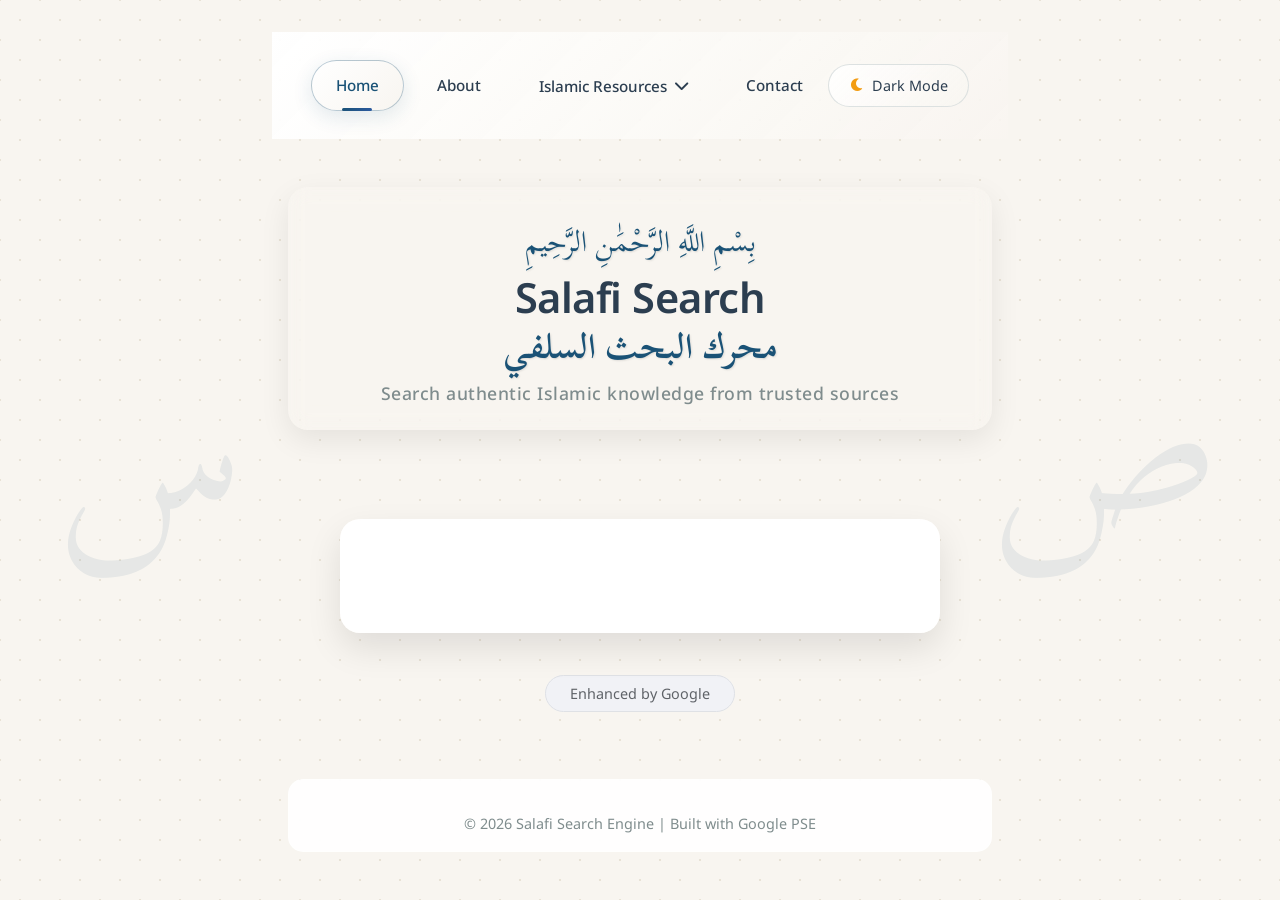
==== commit 07522261: "Update index.html" ====
--- a/index.html
+++ b/index.html
@@ -2,7 +2,7 @@
 <html lang="en">
 
 <head>
-    <link rel="icon" type="image/png" href="salafisearchfavicon.png">
+    <link rel="icon" type="image/png" href="favicon1.png">
     <meta charset="UTF-8">
     <meta name="viewport" content="width=device-width, initial-scale=1.0, maximum-scale=1.0, user-scalable=no">
     <title>Salafi Search</title>
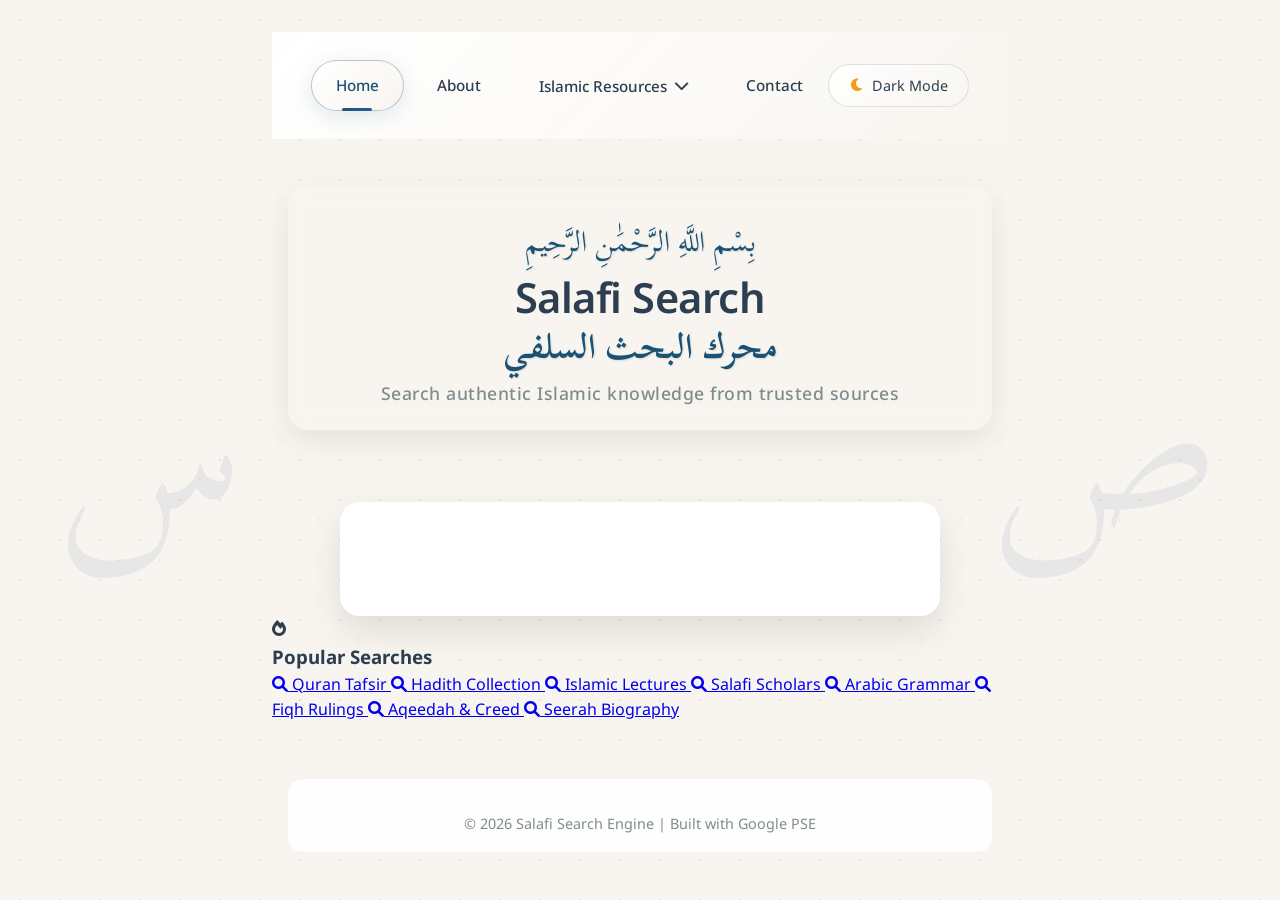
==== commit f88d367d: "Update index.html" ====
--- a/index.html
+++ b/index.html
@@ -2,7 +2,7 @@
 <html lang="en">
 
 <head>
-    <link rel="icon" type="image/png" href="favicon1.png">
+    <link rel="icon" type="image/png" href="site.png">
     <meta charset="UTF-8">
     <meta name="viewport" content="width=device-width, initial-scale=1.0, maximum-scale=1.0, user-scalable=no">
     <title>Salafi Search</title>
@@ -14,9 +14,10 @@
 </head>
 
 <body>
+
     <div class="container">
 
-        <!-- Navigation Bar - MOVED TO TOP -->
+        <!-- Navigation Bar -->
         <nav class="navbar">
             <div class="nav-container">
                 <div class="nav-links">
@@ -79,9 +80,48 @@
                 <div class="gcse-search"></div>
             </div>
 
-            <div class="enhanced-by">
-                <span>Enhanced by Google</span>
+            <!-- Popular Searches -->
+            <div class="popular-searches">
+                <div class="popular-searches-header">
+                    <i class="fas fa-fire"></i>
+                    <h3>Popular Searches</h3>
+                </div>
+                <div class="popular-searches-list">
+                    <a href="#" class="popular-search-item" data-search="Quran tafsir">
+                        <i class="fas fa-search"></i>
+                        <span>Quran Tafsir</span>
+                    </a>
+                    <a href="#" class="popular-search-item" data-search="Hadith collection">
+                        <i class="fas fa-search"></i>
+                        <span>Hadith Collection</span>
+                    </a>
+                    <a href="#" class="popular-search-item" data-search="Islamic lectures">
+                        <i class="fas fa-search"></i>
+                        <span>Islamic Lectures</span>
+                    </a>
+                    <a href="#" class="popular-search-item" data-search="Salafi scholars">
+                        <i class="fas fa-search"></i>
+                        <span>Salafi Scholars</span>
+                    </a>
+                    <a href="#" class="popular-search-item" data-search="Arabic grammar">
+                        <i class="fas fa-search"></i>
+                        <span>Arabic Grammar</span>
+                    </a>
+                    <a href="#" class="popular-search-item" data-search="Fiqh rulings">
+                        <i class="fas fa-search"></i>
+                        <span>Fiqh Rulings</span>
+                    </a>
+                    <a href="#" class="popular-search-item" data-search="Aqeedah creed">
+                        <i class="fas fa-search"></i>
+                        <span>Aqeedah & Creed</span>
+                    </a>
+                    <a href="#" class="popular-search-item" data-search="Seerah biography">
+                        <i class="fas fa-search"></i>
+                        <span>Seerah Biography</span>
+                    </a>
+                </div>
             </div>
+
         </main>
 
         <!-- Footer -->
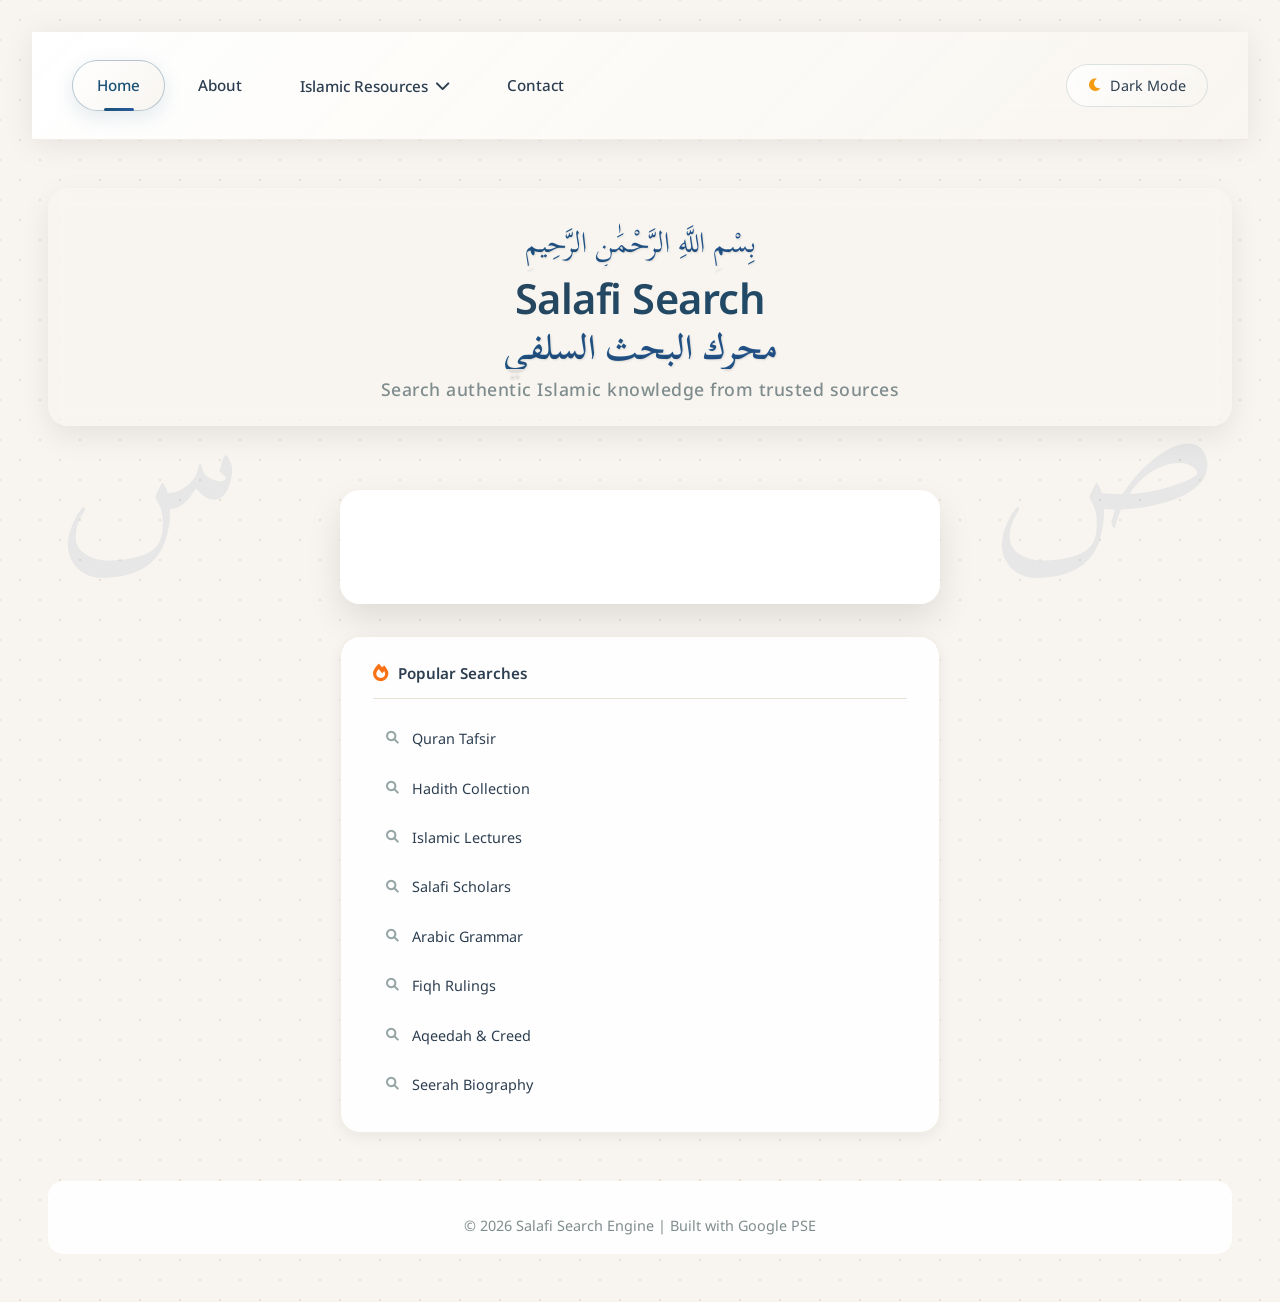
==== commit dbcb4d6f: "Update index.html" ====
--- a/index.html
+++ b/index.html
@@ -2,6 +2,7 @@
 <html lang="en">
 
 <head>
+    <link rel="canonical" href="https://salafisearch.co.uk?" />
     <link rel="icon" type="image/png" href="site.png">
     <meta charset="UTF-8">
     <meta name="viewport" content="width=device-width, initial-scale=1.0, maximum-scale=1.0, user-scalable=no">
--- a/style.css
+++ b/style.css
@@ -1,4 +1,76 @@
-* {
+/*
+         * Site stylesheet - Refactored
+         * Organized by: Variables → Reset → Layout → Components → Pages → Dark Mode → Responsive
+         */
+
+/* ========================================
+           1. CSS CUSTOM PROPERTIES
+           ======================================== */
+:root {
+    /* Light theme */
+    --color-primary: #1a5276;
+    --color-primary-light: #2c5aa0;
+    --color-primary-lighter: #3b6cb7;
+    --color-primary-active: #1e3a8a;
+    --color-text: #2c3e50;
+    --color-text-muted: #7f8c8d;
+    --color-text-soft: #666;
+    --color-bg: #f8f5f0;
+    --color-bg-dots: #e8e2d6;
+    --color-bg-hover: #f8f9fa;
+    --color-icon-muted: #95a5a6;
+    --color-icon-warning: #f39c12;
+    --color-border: #d5dbdb;
+    --color-border-light: #e2e8f0;
+    --color-focus: #3498db;
+    --color-accent-start: #667eea;
+    --color-accent-end: #764ba2;
+    --color-success: #27ae60;
+    --color-success-hover: #219653;
+    --color-chip-bg: #f1f2f6;
+    --color-chip-text: #5f6368;
+    --color-chip-border: #dfe1e5;
+    --color-link: #1a0dab;
+    --color-link-visited: #006621;
+    --color-snippet: #4a5568;
+
+    /* Dark theme */
+    --color-primary-dk: #60a5fa;
+    --color-primary-dk-hover: #3b82f6;
+    --color-primary-dk-active: #2563eb;
+    --color-primary-dk-light: #93c5fd;
+    --color-text-dk: #e0e0e0;
+    --color-text-muted-dk: #9ca3af;
+    --color-text-soft-dk: #d1d5db;
+    --color-border-dk: #374151;
+    --color-border-dk-light: #4b5563;
+    --color-bg-card-dk: #2d3748;
+    --color-bg-panel-dk: #1f2937;
+    --color-bg-dk: #1a1a1a;
+    --color-link-dk: #10b981;
+
+    /* Spacing */
+    --space-xs: 0.5rem;
+    --space-sm: 0.75rem;
+    --space-md: 1rem;
+    --space-lg: 1.5rem;
+    --space-xl: 2rem;
+    --space-2xl: 3rem;
+
+    /* Border radius */
+    --radius-sm: 8px;
+    --radius-md: 12px;
+    --radius-lg: 20px;
+    --radius-xl: 25px;
+    --radius-full: 50px;
+}
+
+/* ========================================
+           2. RESET & BASE
+           ======================================== */
+*,
+*::before,
+*::after {
     margin: 0;
     padding: 0;
     box-sizing: border-box;
@@ -6,942 +78,147 @@
 
 body {
     font-family: 'Noto Sans', sans-serif;
-    background: #f8f5f0;
-    color: #2c3e50;
+    background: var(--color-bg);
+    color: var(--color-text);
     line-height: 1.6;
     min-height: 100vh;
     background-image:
-        radial-gradient(#e8e2d6 1px, transparent 1px),
-        radial-gradient(#e8e2d6 1px, transparent 1px);
+        radial-gradient(var(--color-bg-dots) 1px, transparent 1px),
+        radial-gradient(var(--color-bg-dots) 1px, transparent 1px);
     background-size: 40px 40px;
     background-position: 0 0, 20px 20px;
 }
 
-.container {
-    max-width: 800px;
-    margin: 0 auto;
-    padding: 2rem;
-    min-height: 100vh;
-    display: flex;
-    flex-direction: column;
-}
-
-/* Header Styles */
-.header {
-    text-align: center;
-    padding: 3rem 0 2rem 0;
-}
-
-.bismillah {
-    font-family: 'Scheherazade New', serif;
-    font-size: 2.2rem;
-    color: #1a5276;
-    margin-bottom: 1.2rem;
-    text-shadow: 1px 1px 2px rgba(0, 0, 0, 0.1);
-}
-
-.title {
-    font-size: 2.4rem;
-    font-weight: 400;
-    color: #2c3e50;
-    margin-bottom: 0.3rem;
-    letter-spacing: -0.5px;
-    line-height: 1.2;
-}
-
-.subtitle {
-    font-size: 1.1rem;
-    color: #7f8c8d;
-    font-weight: 400;
-    line-height: 1.4;
-}
-
-/* Search Section */
-.search-section {
-    flex: 1;
-    display: flex;
-    flex-direction: column;
-    justify-content: center;
-    align-items: center;
-    padding: 2rem 0;
-}
-
-.search-container {
-    width: 100%;
-    max-width: 600px;
-}
-
-.search-box {
-    position: relative;
-    margin-bottom: 2rem;
-}
-
-.search-box i {
-    position: absolute;
-    left: 1.5rem;
-    top: 50%;
-    transform: translateY(-50%);
-    color: #95a5a6;
-    font-size: 1.2rem;
-}
-
-.search-input {
-    width: 100%;
-    padding: 1.2rem 1.2rem 1.2rem 3.5rem;
-    font-size: 1.1rem;
-    border: 2px solid #d5dbdb;
-    border-radius: 50px;
-    background: white;
-    outline: none;
-    transition: all 0.3s ease;
-    box-shadow: 0 4px 6px rgba(0, 0, 0, 0.05);
-}
-
-.search-input:focus {
-    border-color: #3498db;
-    box-shadow: 0 6px 12px rgba(52, 152, 219, 0.15);
-}
-
-.search-buttons {
-    display: flex;
-    gap: 1rem;
-    justify-content: center;
-    flex-wrap: wrap;
-}
-
-.search-btn,
-.feeling-lucky {
-    padding: 0.8rem 2rem;
-    font-size: 1rem;
-    border: none;
-    border-radius: 50px;
-    cursor: pointer;
-    transition: all 0.3s ease;
-    font-weight: 600;
-}
-
-.search-btn {
-    background: #2c5aa0;
-    color: white;
-    box-shadow: 0 4px 8px rgba(44, 90, 160, 0.2);
-}
-
-.search-btn:hover {
-    background: #1e3a8a;
-    transform: translateY(-2px);
-    box-shadow: 0 6px 12px rgba(44, 90, 160, 0.3);
-}
-
-.feeling-lucky {
-    background: #27ae60;
-    color: white;
-    box-shadow: 0 4px 8px rgba(39, 174, 96, 0.2);
-}
-
-.feeling-lucky:hover {
-    background: #219653;
-    transform: translateY(-2px);
-    box-shadow: 0 6px 12px rgba(39, 174, 96, 0.3);
-}
-
-.enhanced-by {
-    margin-top: 3rem;
-    text-align: center;
-}
-
-.enhanced-by span {
-    background: #f1f2f6;
-    padding: 0.5rem 1.5rem;
-    border-radius: 20px;
-    color: #5f6368;
-    font-size: 0.9rem;
-    border: 1px solid #dfe1e5;
-}
-
-/* Footer */
-.footer {
-    text-align: center;
-    padding: 2rem 0 1rem 0;
-    color: #7f8c8d;
-    font-size: 0.9rem;
-    border-top: 1px solid #e8e2d6;
-    margin-top: 2rem;
-}
-
-/* Responsive */
-@media (max-width: 768px) {
-    .container {
-        padding: 1rem;
-    }
-
-    .title {
-        font-size: 2.2rem;
-    }
-
-    .bismillah {
-        font-size: 2rem;
-    }
-
-    .search-buttons {
-        flex-direction: column;
-        align-items: center;
-    }
-
-    .search-btn,
-    .feeling-lucky {
-        width: 100%;
-        max-width: 300px;
-    }
-}
-
-/* === GOOGLE CSE STYLING === */
-.gcse-search {
-    width: 100%;
-    max-width: 600px;
-    margin: 0 auto 2rem auto;
-}
-
-/* Google CSE Search Box */
-.gsc-control-cse {
-    background: transparent !important;
-    border: none !important;
-    padding: 0 !important;
-}
-
-.gsc-input-box {
-    border: 2px solid #d5dbdb !important;
-    border-radius: 50px !important;
-    background: white !important;
-    padding: 0.5rem 1rem !important;
-    transition: all 0.3s ease !important;
-}
-
-.gsc-input-box:hover,
-.gsc-input-box-focus {
-    border-color: #3498db !important;
-    box-shadow: 0 6px 12px rgba(52, 152, 219, 0.15) !important;
-}
-
-.gsc-input input {
-    padding: 0.5rem 0 !important;
-    font-size: 1.1rem !important;
-    font-family: 'Noto Sans', sans-serif !important;
-    color: #2c3e50 !important;
-    background: transparent !important;
-}
-
-.gsc-input input::placeholder {
-    color: #95a5a6 !important;
-}
-
-/* Google CSE Results - LIGHT MODE */
-.gsc-results {
-    background: white !important;
-    border: 1px solid #e2e8f0 !important;
-    border-radius: 12px !important;
-    margin-top: 1rem !important;
-    padding: 1rem !important;
-}
-
-.gsc-webResult.gsc-result {
-    background: white !important;
-    border-bottom: 1px solid #e2e8f0 !important;
-    padding: 1rem 0 !important;
-}
-
-.gsc-webResult.gsc-result:hover {
-    background: #f8f9fa !important;
-}
-
-.gs-webResult .gs-title,
-.gs-webResult .gs-title * {
-    color: #1a0dab !important;
-    text-decoration: none !important;
-}
-
-.gs-webResult .gs-title:hover,
-.gs-webResult .gs-title:hover * {
-    text-decoration: underline !important;
-}
-
-.gs-webResult .gs-snippet {
-    color: #4a5568 !important;
-}
-
-.gs-webResult .gs-visibleUrl {
-    color: #006621 !important;
-}
-
-/* Google CSE Results - DARK MODE */
-body.dark-mode .gsc-results {
-    background: #1f2937 !important;
-    border-color: #374151 !important;
-}
-
-body.dark-mode .gsc-webResult.gsc-result {
-    background: #1f2937 !important;
-    border-bottom-color: #374151 !important;
-}
-
-body.dark-mode .gsc-webResult.gsc-result:hover {
-    background: #374151 !important;
-}
-
-body.dark-mode .gs-webResult .gs-title,
-body.dark-mode .gs-webResult .gs-title * {
-    color: #60a5fa !important;
-}
-
-body.dark-mode .gs-webResult .gs-snippet {
-    color: #d1d5db !important;
-}
-
-body.dark-mode .gs-webResult .gs-visibleUrl {
-    color: #10b981 !important;
-}
-
-
-.toggle-btn:hover {
-    border-color: #3498db;
-    transform: translateY(-2px);
-    box-shadow: 0 4px 8px rgba(0, 0, 0, 0.1);
-}
-
-.toggle-btn i {
-    color: #f39c12;
-}
-
-/* Dark Mode Styles */
-body.dark-mode {
-    background: #1a1a1a;
-    color: #e0e0e0;
-    background-image:
-        radial-gradient(#2d3748 1px, transparent 1px),
-        radial-gradient(#2d3748 1px, transparent 1px);
-}
-
-body.dark-mode .header {
-    color: #e0e0e0;
-}
-
-body.dark-mode .bismillah {
-    color: #60a5fa;
-}
-
-body.dark-mode .title {
-    color: #e0e0e0;
-}
-
-body.dark-mode .subtitle {
-    color: #9ca3af;
-}
-
-body.dark-mode .search-input {
-    background: #2d3748;
-    border-color: #4b5563;
-    color: #e0e0e0;
-}
-
-body.dark-mode .search-input::placeholder {
-    color: #9ca3af;
-}
-
-body.dark-mode .search-input:focus {
-    border-color: #60a5fa;
-    box-shadow: 0 6px 12px rgba(96, 165, 250, 0.15);
-}
-
-body.dark-mode .enhanced-by span {
-    background: #374151;
-    color: #d1d5db;
-    border-color: #4b5563;
-}
-
-body.dark-mode .footer {
-    color: #9ca3af;
-    border-top-color: #374151;
-}
-
-body.dark-mode .toggle-btn {
-    background: rgba(45, 55, 72, 0.9);
-    border-color: #4b5563;
-    color: #e0e0e0;
-}
-
-/* Dark mode for Google CSE */
-body.dark-mode .gsc-input-box {
-    background: #2d3748 !important;
-    border-color: #4b5563 !important;
-}
-
-body.dark-mode .gsc-input input {
-    color: #e0e0e0 !important;
-    background: transparent !important;
-}
-
-body.dark-mode .gsc-input input::placeholder {
-    color: #9ca3af !important;
-}
-
-/* Responsive */
-@media (max-width: 768px) {
-    .theme-toggle {
-        position: static;
-        margin-top: 1rem;
-    }
-
-    .toggle-btn {
-        margin: 0 auto;
-    }
-}
-
-/* Nuclear Dark Mode for Google CSE - Forces everything dark */
-body.dark-mode .gsc-results,
-body.dark-mode .gsc-results *,
-body.dark-mode .gsc-table-result,
-body.dark-mode .gsc-table-result *,
-body.dark-mode .gs-result,
-body.dark-mode .gs-result *,
-body.dark-mode .gsc-webResult,
-body.dark-mode .gsc-webResult * {
-    background: #1f2937 !important;
-    color: #e0e0e0 !important;
-    border: none !important;
-    box-shadow: none !important;
-}
-
-/* Fix the main results container */
-body.dark-mode .gsc-results {
-    background: #1f2937 !important;
-    border: 1px solid #374151 !important;
-    border-radius: 12px !important;
-    padding: 1rem !important;
-}
-
-/* Individual result items */
-body.dark-mode .gsc-webResult.gsc-result {
-    background: transparent !important;
-    border-bottom: 1px solid #374151 !important;
-    padding: 1rem 0 !important;
-    margin: 0 !important;
-}
-
-body.dark-mode .gsc-webResult.gsc-result:hover {
-    background: #374151 !important;
-    border-radius: 8px !important;
-    padding: 1rem !important;
-    margin: 0 -1rem !important;
-}
-
-/* Remove all inner boxes and borders */
-body.dark-mode .gs-result .gs-card,
-body.dark-mode .gs-result .gs-card *,
-body.dark-mode .gsc-table-cell,
-body.dark-mode .gsc-table-cell * {
-    background: transparent !important;
-    border: none !important;
-    box-shadow: none !important;
-    padding: 0 !important;
-    margin: 0 !important;
-}
-
-/* Title styling */
-body.dark-mode .gs-webResult .gs-title,
-body.dark-mode .gs-webResult .gs-title *,
-body.dark-mode .gs-promotion .gs-title,
-body.dark-mode .gs-promotion .gs-title * {
-    color: #60a5fa !important;
-    text-decoration: none !important;
-    font-size: 1.1rem !important;
-    font-weight: 600 !important;
-}
-
-body.dark-mode .gs-webResult .gs-title:hover,
-body.dark-mode .gs-webResult .gs-title:hover * {
-    color: #93c5fd !important;
-    text-decoration: underline !important;
-}
-
-/* Snippet and URL styling */
-body.dark-mode .gs-webResult .gs-snippet,
-body.dark-mode .gs-fileFormatType,
-body.dark-mode .gs-promotion .gs-snippet {
-    color: #d1d5db !important;
-    line-height: 1.5 !important;
-}
-
-body.dark-mode .gs-webResult .gs-visibleUrl,
-body.dark-mode .gs-webResult .gs-visibleUrl * {
-    color: #10b981 !important;
-    font-size: 0.9rem !important;
-}
-
-/* Dropdown suggestions */
-body.dark-mode .gsc-completion-container {
-    background: #2d3748 !important;
-    border: 1px solid #4b5563 !important;
-    border-radius: 8px !important;
-    box-shadow: 0 10px 25px rgba(0, 0, 0, 0.5) !important;
-}
-
-body.dark-mode .gsc-completion-item {
-    background: #2d3748 !important;
-    color: #e0e0e0 !important;
-    border-bottom: 1px solid #4b5563 !important;
-    padding: 0.75rem 1rem !important;
-}
-
-body.dark-mode .gsc-completion-item:hover,
-body.dark-mode .gsc-completion-selected {
-    background: #3b82f6 !important;
-    color: #ffffff !important;
-}
-
-/* Pagination */
-body.dark-mode .gsc-cursor-box {
-    background: transparent !important;
-    border-top: 1px solid #374151 !important;
-    padding-top: 1rem !important;
-    margin-top: 1rem !important;
-}
-
-body.dark-mode .gsc-cursor-page {
-    background: #374151 !important;
-    color: #60a5fa !important;
-    border: 1px solid #4b5563 !important;
-    border-radius: 6px !important;
-    padding: 0.5rem 1rem !important;
-    margin: 0 0.25rem !important;
-}
-
-body.dark-mode .gsc-cursor-page:hover {
-    background: #3b82f6 !important;
-    color: #ffffff !important;
-    border-color: #3b82f6 !important;
-}
-
-body.dark-mode .gsc-cursor-current-page {
-    background: #3b82f6 !important;
-    color: #ffffff !important;
-    border-color: #3b82f6 !important;
-}
-
-/* Search info and tabs */
-body.dark-mode .gsc-result-info {
-    color: #9ca3af !important;
-    border-bottom: 1px solid #374151 !important;
-    padding-bottom: 1rem !important;
-    margin-bottom: 1rem !important;
-}
-
-body.dark-mode .gsc-tabsArea {
-    border-bottom: 1px solid #374151 !important;
-    margin-bottom: 1rem !important;
-}
-
-body.dark-mode .gsc-tabHeader {
-    color: #9ca3af !important;
-    background: transparent !important;
-    border: none !important;
-    padding: 0.5rem 1rem !important;
-}
-
-body.dark-mode .gsc-tabHeader.gsc-tabhActive {
-    color: #60a5fa !important;
-    background: transparent !important;
-    border-bottom: 2px solid #60a5fa !important;
-    border-radius: 0 !important;
-}
-
-/* Remove any remaining white backgrounds and boxes */
-body.dark-mode .gsc-expansionArea,
-body.dark-mode .gsc-clear-button,
-body.dark-mode .gsc-clear-button * {
-    background: transparent !important;
-    border: none !important;
-}
-
-/* Force remove any inner padding/margin that creates boxes */
-body.dark-mode .gs-result .gs-no-results-result,
-body.dark-mode .gs-result .gs-error-result {
-    background: transparent !important;
-    border: none !important;
-    padding: 1rem !important;
-}
-
-/* Alternative Elegant Arabic Title Styling */
-.arabic-title {
-    font-family: 'Scheherazade New', serif;
-    font-size: 1.5rem;
-    color: #1a5276;
-    margin-bottom: 0.8rem;
-    text-shadow: 1px 1px 2px rgba(0, 0, 0, 0.1);
-    font-weight: 400;
-    line-height: 1.3;
-}
-
-/* Dark Mode Headings */
-body.dark-mode .bismillah {
-    color: #60a5fa !important;
-}
-
-body.dark-mode .arabic-title {
-    color: #60a5fa !important;
-    /* Same color as Bismillah */
-}
-
-/* Dark mode for Arabic title */
-
-
-/* Adjust the main title margin to accommodate the Arabic text */
-.title {
-    font-size: 2.4rem;
-    font-weight: 400;
-    color: #2c3e50;
-    margin-bottom: 0.2rem;
-    /* Reduced from 0.5rem */
-    letter-spacing: -0.5px;
-}
-
-/* Adjust subtitle margin */
-.subtitle {
-    font-size: 1.1rem;
-    color: #7f8c8d;
-    font-weight: 400;
-    margin-bottom: 0;
-    /* Remove bottom margin if needed */
-}
-
-/* Sweetness Overhaul - ADJUSTED VERSION */
-.header {
-    text-align: center;
-    padding: 2rem 0 1.5rem 0;
-    /* Reduced padding to bring everything up */
-    background: linear-gradient(135deg, rgba(255, 255, 255, 0.9) 0%, rgba(248, 245, 240, 0.8) 100%);
-    backdrop-filter: blur(10px);
-    border-radius: 20px;
-    margin: 1rem;
-    box-shadow: 0 10px 30px rgba(0, 0, 0, 0.08);
-}
-
-.bismillah {
-    font-family: 'Scheherazade New', serif;
-    font-size: 1.8rem;
-    /* Smaller - was 2.4rem */
-    color: #1a5276;
-    margin-bottom: 0.5rem;
-    /* Tighter spacing */
-    text-shadow: 2px 2px 4px rgba(0, 0, 0, 0.1);
-    background: linear-gradient(135deg, #1a5276, #2c5aa0);
-    -webkit-background-clip: text;
-    -webkit-text-fill-color: transparent;
-    background-clip: text;
-}
-
-.title {
-    font-size: 2.6rem;
-    font-weight: 600;
-    background: linear-gradient(135deg, #2c3e50, #1a5276);
-    -webkit-background-clip: text;
-    -webkit-text-fill-color: transparent;
-    background-clip: text;
-    margin-bottom: 0.2rem;
-    /* Tighter spacing */
-    letter-spacing: -0.5px;
-}
-
-.arabic-title {
-    font-family: 'Scheherazade New', serif;
-    font-size: 2.2rem;
-    /* Bigger - was 1.8rem */
-    background: linear-gradient(135deg, #1a5276, #2c5aa0);
-    -webkit-background-clip: text;
-    -webkit-text-fill-color: transparent;
-    background-clip: text;
-    margin-bottom: 0.8rem;
-    /* Adjusted spacing */
-    font-weight: 600;
-    line-height: 1.2;
-}
-
-.subtitle {
-    font-size: 1.1rem;
-    color: #7f8c8d;
-    font-weight: 500;
-    letter-spacing: 0.5px;
-    margin-top: 0.5rem;
-}
-
-/* Enhanced Search Box */
-.search-container {
-    background: rgba(255, 255, 255, 0.95);
-    backdrop-filter: blur(10px);
-    border-radius: 20px;
-    padding: 2.5rem;
-    box-shadow: 0 15px 35px rgba(0, 0, 0, 0.1);
-    border: 1px solid rgba(255, 255, 255, 0.2);
-}
-
-.search-box {
-    box-shadow: 0 8px 25px rgba(0, 0, 0, 0.1);
-    transition: all 0.3s cubic-bezier(0.4, 0, 0.2, 1);
-    border: 2px solid transparent;
-    background: linear-gradient(white, white) padding-box,
-        linear-gradient(135deg, #667eea 0%, #764ba2 100%) border-box;
-}
-
-.search-box:focus-within {
-    transform: translateY(-3px);
-    box-shadow: 0 15px 40px rgba(102, 126, 234, 0.2);
-}
-
-/* Enhanced Buttons */
-.search-btn,
-.feeling-lucky {
-    background: linear-gradient(135deg, #667eea 0%, #764ba2 100%);
-    box-shadow: 0 6px 20px rgba(102, 126, 234, 0.3);
-    transition: all 0.3s cubic-bezier(0.4, 0, 0.2, 1);
-    border: none;
-}
-
-.search-btn:hover,
-.feeling-lucky:hover {
-    transform: translateY(-2px);
-    box-shadow: 0 10px 25px rgba(102, 126, 234, 0.4);
-}
-
-/* Enhanced Footer */
-.footer {
-    background: rgba(255, 255, 255, 0.9);
-    backdrop-filter: blur(10px);
-    border-radius: 15px;
-    margin: 1rem;
-    border: 1px solid rgba(255, 255, 255, 0.2);
-}
-
-/* Dark Mode Sweetness */
-body.dark-mode .header {
-    background: linear-gradient(135deg, rgba(30, 41, 59, 0.9) 0%, rgba(15, 23, 42, 0.8) 100%);
-}
-
-body.dark-mode .search-container {
-    background: rgba(30, 41, 59, 0.95);
-}
-
-body.dark-mode .footer {
-    background: rgba(30, 41, 59, 0.9);
-}
-
-/* Alternative - Keep some styling but fix positioning */
-.header {
-    text-align: center;
-    padding: 2rem 0 1.5rem 0;
-    background: transparent;
-    margin: 1rem;
-}
-
-.bismillah,
-.title,
-.arabic-title {
-    /* Remove any background clipping that might cause issues */
-    background: transparent !important;
-    -webkit-text-fill-color: initial !important;
-}
-
-.arabic-title {
-    font-family: 'Scheherazade New', serif;
-    font-size: 2.2rem;
-    color: #1a5276;
-    margin-bottom: 0.8rem;
-    font-weight: 600;
-    line-height: 1.3;
-    /* Ensure proper line height */
-    padding: 0;
-    /* Remove any padding */
-}
-
-/* Make sure the search container has proper spacing */
-.search-container {
-    margin-top: 1rem;
-    /* Add space between header and search */
-}
-
-/* Dark Mode Colors - Dark Blue/Navy Theme */
-
-
-body::before {
-    content: "س";
+/* Decorative background glyphs */
+body::before,
+body::after {
     font-family: 'Scheherazade New', serif;
     font-size: 12rem;
     position: fixed;
-    left: 5%;
     top: 50%;
     transform: translateY(-50%);
     opacity: 0.08;
     z-index: -1;
-    color: #1a5276;
+    color: var(--color-primary);
+}
+
+body::before {
+    content: "س";
+    left: 5%;
 }
 
 body::after {
     content: "ص";
+    right: 5%;
+}
+
+.container {
+    max-width: 100%;
+    margin: 0 auto;
+    padding: var(--space-xl);
+    min-height: 100vh;
+    display: flex;
+    flex-direction: column;
+}
+
+/* ========================================
+           3. TYPOGRAPHY
+           ======================================== */
+.bismillah,
+.arabic-title {
     font-family: 'Scheherazade New', serif;
-    font-size: 12rem;
-    position: fixed;
-    right: 5%;
-    top: 50%;
-    transform: translateY(-50%);
-    opacity: 0.08;
-    z-index: -1;
-    color: #1a5276;
-}
-
-/* Dark Mode */
-body.dark-mode::before,
-body.dark-mode::after {
-    color: #1e40af;
-    opacity: 0.05;
-}
-
-
-/* Dark Mode - Much more visible */
-body.dark-mode::before,
-body.dark-mode::after {
-    color: #3b82f6;
-    /* Brighter blue */
-    opacity: 0.1;
-    /* Much more visible */
-}
-
-/* Mobile Responsiveness Fixes */
-@media (max-width: 768px) {
-    .container {
-        padding: 0.5rem;
-        margin: 0.5rem;
-    }
-
-    .header {
-        padding: 1.5rem 0 1rem 0;
-        margin: 0.5rem;
-    }
-
-    .bismillah {
-        font-size: 1.4rem;
-        margin-bottom: 0.3rem;
-    }
-
-    .title {
-        font-size: 1.8rem;
-        margin-bottom: 0.1rem;
-    }
-
-    .arabic-title {
-        font-size: 1.6rem;
-        margin-bottom: 0.5rem;
-    }
-
-    .subtitle {
-        font-size: 0.95rem;
-        padding: 0 1rem;
-    }
-
-
-    /* Search section mobile fixes */
-    .search-section {
-        padding: 1rem 0;
-    }
-
-    .search-container {
-        padding: 1.5rem;
-        margin: 0.5rem;
-    }
-
-    .search-input {
-        font-size: 1rem;
-        padding: 1rem 1rem 1rem 3rem;
-    }
-
-    .search-buttons {
-        flex-direction: column;
-        gap: 0.5rem;
-    }
-
-    .search-btn,
-    .feeling-lucky {
-        width: 100%;
-        padding: 0.9rem 2rem;
-    }
-
-    /* Theme toggle mobile */
-    .theme-toggle {
-        position: static;
-        margin: 1rem auto 0 auto;
-        display: flex;
-        justify-content: center;
-    }
-
-    .toggle-btn {
-        margin: 0 auto;
-    }
-
-    /* Hide background calligraphy on mobile */
-    body::before,
-    body::after {
-        display: none;
-    }
-
-    /* Google CSE mobile fixes */
-    .gsc-input-box {
-        padding: 0.5rem !important;
-    }
-
-    .gsc-input input {
-        font-size: 1rem !important;
-        padding: 0.5rem 0 !important;
-    }
-}
-
-@media (max-width: 480px) {
-    .bismillah {
-        font-size: 1.2rem;
-    }
-
-    .title {
-        font-size: 1.5rem;
-    }
-
-    .arabic-title {
-        font-size: 1.3rem;
-    }
-
-    .search-container {
-        padding: 1rem;
-    }
-
-    .search-input {
-        padding: 0.8rem 0.8rem 0.8rem 2.5rem;
-    }
-
-    .search-box i {
-        left: 1rem;
-        font-size: 1rem;
-    }
-}
-
-* Elegant Navigation Bar */ .navbar {
-    background: linear-gradient(135deg, rgba(255, 255, 255, 0.95) 0%, rgba(248, 245, 240, 0.9) 100%);
+    margin-bottom: 0.5rem;
+    text-shadow: 1px 1px 2px rgba(0, 0, 0, 0.1);
+    background: linear-gradient(135deg, var(--color-primary), var(--color-primary-light));
+    -webkit-background-clip: text;
+    -webkit-text-fill-color: transparent;
+    background-clip: text;
+}
+
+.bismillah {
+    font-size: 1.8rem;
+}
+
+.arabic-title {
+    font-size: 2.2rem;
+    font-weight: 600;
+    line-height: 1.2;
+    padding: 0;
+}
+
+.title {
+    font-size: 2.6rem;
+    font-weight: 600;
+    margin-bottom: 0.2rem;
+    letter-spacing: -0.5px;
+    line-height: 1.2;
+    background: linear-gradient(135deg, var(--color-text), var(--color-primary));
+    -webkit-background-clip: text;
+    -webkit-text-fill-color: transparent;
+    background-clip: text;
+}
+
+.subtitle {
+    font-size: 1.1rem;
+    color: var(--color-text-muted);
+    font-weight: 500;
+    line-height: 1.4;
+    margin-top: 0.5rem;
+    letter-spacing: 0.5px;
+}
+
+/* ========================================
+           4. HEADER & NAVIGATION
+           ======================================== */
+/* Logo */
+.logo-container {
+    margin-bottom: 0.8rem;
+}
+
+.site-logo {
+    width: 70px;
+    height: 70px;
+    border-radius: 50%;
+    object-fit: cover;
+    box-shadow: 0 4px 12px rgba(26, 82, 118, 0.2);
+    transition: transform 0.3s ease;
+}
+
+.site-logo:hover {
+    transform: scale(1.05);
+}
+
+/* Dark mode logo shadow */
+body.dark-mode .site-logo {
+    box-shadow: 0 4px 12px rgba(96, 165, 250, 0.3);
+}
+.header {
+    text-align: center;
+    padding: var(--space-xl) 0 var(--space-lg) 0;
+    background: transparent;
+    backdrop-filter: blur(10px);
+    border-radius: var(--radius-lg);
+    margin: var(--space-md);
+    box-shadow: 0 10px 30px rgba(0, 0, 0, 0.08);
+}
+
+/* Navigation Bar */
+.navbar {
+    background: linear-gradient(135deg, rgba(255, 255, 255, 0.95), rgba(248, 245, 240, 0.9));
     backdrop-filter: blur(25px);
     border-bottom: 1px solid rgba(232, 226, 214, 0.6);
-    padding: 0;
+    padding: var(--space-md) 0;
     position: sticky;
     top: 0;
     z-index: 1000;
     box-shadow: 0 4px 30px rgba(0, 0, 0, 0.08);
+    margin-bottom: var(--space-xl);
 }
 
 .nav-container {
     max-width: 1200px;
     margin: 0 auto;
-    padding: 0 2rem;
+    padding: 0 var(--space-xl);
     display: flex;
     justify-content: space-between;
     align-items: center;
@@ -954,31 +231,39 @@
     gap: 0.5rem;
 }
 
-.nav-link {
+.nav-link,
+.resources-btn {
     text-decoration: none;
-    color: #2c3e50;
+    color: var(--color-text);
     font-weight: 500;
     padding: 0.8rem 1.5rem;
-    border-radius: 50px;
+    border-radius: var(--radius-full);
     transition: all 0.4s cubic-bezier(0.25, 0.46, 0.45, 0.94);
-    position: relative;
     font-size: 0.95rem;
     border: 1px solid transparent;
-}
-
-.nav-link:hover {
-    color: #1a5276;
+    font-family: 'Noto Sans', sans-serif;
+    cursor: pointer;
+    background: none;
+    display: flex;
+    align-items: center;
+    gap: 0.5rem;
+}
+
+.nav-link:hover,
+.resources-btn:hover {
+    color: var(--color-primary);
     background: rgba(255, 255, 255, 0.7);
-    border: 1px solid rgba(26, 82, 118, 0.2);
+    border-color: rgba(26, 82, 118, 0.2);
     transform: translateY(-2px);
     box-shadow: 0 8px 25px rgba(26, 82, 118, 0.15);
 }
 
 .nav-link.active {
-    color: #1a5276;
-    background: linear-gradient(135deg, #ffffff, #f8f5f0);
-    border: 1px solid rgba(26, 82, 118, 0.3);
+    color: var(--color-primary);
+    background: linear-gradient(135deg, #ffffff, var(--color-bg));
+    border-color: rgba(26, 82, 118, 0.3);
     box-shadow: 0 6px 20px rgba(26, 82, 118, 0.12);
+    position: relative;
 }
 
 .nav-link.active::before {
@@ -989,37 +274,13 @@
     transform: translateX(-50%);
     width: 30px;
     height: 3px;
-    background: linear-gradient(135deg, #1a5276, #2c5aa0);
+    background: linear-gradient(135deg, var(--color-primary), var(--color-primary-light));
     border-radius: 3px;
 }
 
-/* Elegant Resources Dropdown */
+/* Resources Dropdown */
 .resources-dropdown {
     position: relative;
-}
-
-.resources-btn {
-    background: none;
-    border: 1px solid transparent;
-    color: #2c3e50;
-    font-family: 'Noto Sans', sans-serif;
-    font-size: 0.95rem;
-    font-weight: 500;
-    padding: 0.8rem 1.5rem;
-    cursor: pointer;
-    border-radius: 50px;
-    transition: all 0.4s cubic-bezier(0.25, 0.46, 0.45, 0.94);
-    display: flex;
-    align-items: center;
-    gap: 0.5rem;
-}
-
-.resources-btn:hover {
-    color: #1a5276;
-    background: rgba(255, 255, 255, 0.7);
-    border: 1px solid rgba(26, 82, 118, 0.2);
-    transform: translateY(-2px);
-    box-shadow: 0 8px 25px rgba(26, 82, 118, 0.15);
 }
 
 .dropdown-content {
@@ -1027,10 +288,10 @@
     position: absolute;
     top: 100%;
     left: 0;
-    background: linear-gradient(135deg, rgba(255, 255, 255, 0.98) 0%, rgba(248, 245, 240, 0.95) 100%);
+    background: linear-gradient(135deg, rgba(255, 255, 255, 0.98), rgba(248, 245, 240, 0.95));
     backdrop-filter: blur(25px);
     min-width: 250px;
-    border-radius: 20px;
+    border-radius: var(--radius-lg);
     box-shadow: 0 25px 50px rgba(0, 0, 0, 0.15);
     border: 1px solid rgba(232, 226, 214, 0.5);
     z-index: 1000;
@@ -1051,18 +312,18 @@
     display: flex;
     align-items: center;
     gap: 0.75rem;
-    padding: 1rem 1.25rem;
+    padding: var(--space-md) 1.25rem;
     text-decoration: none;
-    color: #2c3e50;
-    border-radius: 12px;
+    color: var(--color-text);
+    border-radius: var(--radius-md);
     transition: all 0.3s ease;
     font-size: 0.9rem;
     margin: 0.25rem 0;
 }
 
 .dropdown-content a:hover {
-    background: linear-gradient(135deg, #ffffff, #f8f5f0);
-    color: #1a5276;
+    background: linear-gradient(135deg, #ffffff, var(--color-bg));
+    color: var(--color-primary);
     transform: translateX(5px);
     box-shadow: 0 5px 15px rgba(26, 82, 118, 0.1);
 }
@@ -1070,26 +331,25 @@
 .dropdown-content a i {
     width: 20px;
     text-align: center;
-    color: #1a5276;
+    color: var(--color-primary);
     font-size: 1.1rem;
-    transition: all 0.3s ease;
+    transition: transform 0.3s ease;
 }
 
 .dropdown-content a:hover i {
     transform: scale(1.1);
 }
 
-/* Elegant Theme Toggle */
+/* Theme Toggle */
 .theme-toggle {
     display: flex;
     align-items: center;
-    margin: 0;
 }
 
 .toggle-btn {
-    background: linear-gradient(135deg, rgba(255, 255, 255, 0.9) 0%, rgba(248, 245, 240, 0.8) 100%);
+    background: linear-gradient(135deg, rgba(255, 255, 255, 0.9), rgba(248, 245, 240, 0.8));
     border: 1px solid rgba(213, 219, 219, 0.8);
-    border-radius: 50px;
+    border-radius: var(--radius-full);
     padding: 0.7rem 1.3rem;
     cursor: pointer;
     transition: all 0.4s cubic-bezier(0.25, 0.46, 0.45, 0.94);
@@ -1098,466 +358,463 @@
     gap: 0.5rem;
     font-family: 'Noto Sans', sans-serif;
     font-size: 0.9rem;
-    color: #2c3e50;
+    color: var(--color-text);
     backdrop-filter: blur(10px);
-    height: fit-content;
 }
 
 .toggle-btn:hover {
     border-color: rgba(52, 152, 219, 0.5);
     transform: translateY(-2px);
     box-shadow: 0 10px 25px rgba(52, 152, 219, 0.2);
-    background: linear-gradient(135deg, #ffffff, #f8f9fa);
-}
-
-.toggle-btn i {
-    color: #f39c12;
-    font-size: 0.9rem;
-    transition: all 0.3s ease;
+    background: linear-gradient(135deg, #ffffff, var(--color-bg-hover));
 }
 
 .toggle-btn:hover i {
     transform: rotate(15deg);
 }
 
-/* Dark Mode Elegant Styles */
-/* Dark Mode - Make Nav Bar Transparent */
-
-/* Dark Mode Nav Bar */
-body.dark-mode .navbar {
-    background: linear-gradient(135deg, rgba(30, 41, 59, 0.05) 0%, rgba(15, 23, 42, 0.1) 100%) !important;
-    border-bottom-color: rgba(55, 65, 81, 0.1) !important;
-    box-shadow: 0 4px 20px rgba(0, 0, 0, 0.01) !important;
-}
-
-body.dark-mode .nav-link {
-    color: #e0e0e0;
-}
-
-body.dark-mode .nav-link:hover {
-    color: #60a5fa;
-    background: rgba(55, 65, 81, 0.5);
-    border-color: rgba(96, 165, 250, 0.3);
-    box-shadow: 0 8px 25px rgba(96, 165, 250, 0.2);
-}
-
-body.dark-mode .nav-link.active {
-    color: #60a5fa;
-    background: linear-gradient(135deg, rgba(55, 65, 81, 0.8), rgba(30, 41, 59, 0.9));
-    border-color: rgba(96, 165, 250, 0.4);
-    box-shadow: 0 6px 20px rgba(96, 165, 250, 0.15);
-}
-
-body.dark-mode .nav-link.active::before {
-    background: linear-gradient(135deg, #60a5fa, #3b82f6);
-}
-
-body.dark-mode .resources-btn {
-    color: #e0e0e0;
-}
-
-body.dark-mode .resources-btn:hover {
-    color: #60a5fa;
-    background: rgba(55, 65, 81, 0.5);
-    border-color: rgba(96, 165, 250, 0.3);
-    box-shadow: 0 8px 25px rgba(96, 165, 250, 0.2);
-}
-
-
-body.dark-mode .dropdown-content a {
-    color: #e0e0e0;
-}
-
-body.dark-mode .dropdown-content a:hover {
-    background: linear-gradient(135deg, rgba(55, 65, 81, 0.8), rgba(30, 41, 59, 0.9));
-    color: #60a5fa;
-}
-
-body.dark-mode .dropdown-content a i {
-    color: #60a5fa;
-}
-
-body.dark-mode .toggle-btn {
-    background: linear-gradient(135deg, rgba(45, 55, 72, 0.9) 0%, rgba(30, 41, 59, 0.8) 100%);
-    border-color: rgba(75, 85, 99, 0.8);
-    color: #e0e0e0;
-}
-
-/* Also make dropdown transparent in dark mode */
-body.dark-mode .dropdown-content {
-    background: linear-gradient(135deg, rgba(30, 41, 59, 0.9) 0%, rgba(15, 23, 42, 0.85) 100%) !important;
-    border-color: rgba(55, 65, 81, 0.4) !important;
-}
-
-
-body.dark-mode .toggle-btn:hover {
-    border-color: rgba(96, 165, 250, 0.5);
-    box-shadow: 0 10px 25px rgba(96, 165, 250, 0.2);
-    background: linear-gradient(135deg, rgba(55, 65, 81, 0.9), rgba(30, 41, 59, 0.8));
-}
-
-/* Ultra Transparent Dark Mode Nav */
-body.dark-mode .navbar {
-    background: linear-gradient(135deg, rgba(30, 41, 59, 0.05) 0%, rgba(15, 23, 42, 0.1) 100%) !important;
-    border-bottom-color: rgba(55, 65, 81, 0.1) !important;
-    box-shadow: 0 4px 20px rgba(0, 0, 0, 0.01) !important;
-}
-
-body.dark-mode .dropdown-content {
-    background: linear-gradient(135deg, rgba(30, 41, 59, 0.8) 0%, rgba(15, 23, 42, 0.75) 100%) !important;
-    border-color: rgba(55, 65, 81, 0.3) !important;
-}
-
-/* Mobile Responsive */
-@media (max-width: 768px) {
-    .nav-container {
-        padding: 0 1rem;
-        flex-direction: column;
-        height: auto;
-        gap: 1rem;
-        padding: 1.5rem 1rem;
-    }
-
-    .nav-links {
-        gap: 0.5rem;
-        flex-wrap: wrap;
-        justify-content: center;
-    }
-
-    .nav-link,
-    .resources-btn {
-        padding: 0.7rem 1.2rem;
-        font-size: 0.9rem;
-    }
-
-    .theme-toggle {
-        position: static;
-    }
-
-    .dropdown-content {
-        position: fixed;
-        left: 50%;
-        transform: translateX(-50%);
-        min-width: 280px;
-    }
-}
-
-/* Google CSE Search Button Styling */
+.toggle-btn i {
+    color: var(--color-icon-warning);
+    font-size: 0.9rem;
+    transition: transform 0.3s ease;
+}
+
+/* Mobile Menu Toggle */
+.mobile-menu {
+    display: none;
+    background: none;
+    border: none;
+    font-size: 1.5rem;
+    color: var(--color-text);
+    cursor: pointer;
+    padding: 0.5rem;
+    min-width: 44px;
+    min-height: 44px;
+    align-items: center;
+    justify-content: center;
+    border-radius: 8px;
+}
+
+/* ========================================
+           5. SEARCH SECTION
+           ======================================== */
+.search-section {
+    flex: 1;
+    display: flex;
+    flex-direction: column;
+    justify-content: center;
+    align-items: center;
+    padding: var(--space-xl) 0;
+}
+
+.search-container {
+    width: 100%;
+    max-width: 600px;
+    background: rgba(255, 255, 255, 0.95);
+    backdrop-filter: blur(10px);
+    border-radius: var(--radius-lg);
+    padding: 2.5rem;
+    box-shadow: 0 15px 35px rgba(0, 0, 0, 0.1);
+    border: 1px solid rgba(255, 255, 255, 0.2);
+    margin-top: var(--space-md);
+}
+
+.search-box {
+    position: relative;
+    margin-bottom: var(--space-xl);
+    border-radius: var(--radius-full);
+    transition: all 0.3s cubic-bezier(0.4, 0, 0.2, 1);
+    border: 2px solid transparent;
+    background: linear-gradient(white, white) padding-box,
+        linear-gradient(135deg, var(--color-accent-start), var(--color-accent-end)) border-box;
+}
+
+.search-box:focus-within {
+    transform: translateY(-3px);
+    box-shadow: 0 15px 40px rgba(102, 126, 234, 0.2);
+}
+
+.search-box i {
+    position: absolute;
+    left: 1.5rem;
+    top: 50%;
+    transform: translateY(-50%);
+    color: var(--color-icon-muted);
+    font-size: 1.2rem;
+    z-index: 1;
+}
+
+.search-input {
+    width: 100%;
+    padding: 1.2rem 1.2rem 1.2rem 3.5rem;
+    font-size: 1.1rem;
+    border: 2px solid var(--color-border);
+    border-radius: var(--radius-full);
+    background: white;
+    outline: none;
+    transition: all 0.3s ease;
+    box-shadow: 0 4px 6px rgba(0, 0, 0, 0.05);
+}
+
+.search-input:focus {
+    border-color: var(--color-focus);
+    box-shadow: 0 6px 12px rgba(52, 152, 219, 0.15);
+}
+
+.search-input::placeholder {
+    color: var(--color-icon-muted);
+}
+
+.search-buttons {
+    display: flex;
+    gap: var(--space-md);
+    justify-content: center;
+    flex-wrap: wrap;
+}
+
+.search-btn,
+.feeling-lucky {
+    padding: 0.8rem 2rem;
+    font-size: 1rem;
+    border: none;
+    border-radius: var(--radius-full);
+    cursor: pointer;
+    transition: all 0.3s cubic-bezier(0.4, 0, 0.2, 1);
+    font-weight: 600;
+    color: white;
+}
+
+.search-btn {
+    background: var(--color-primary-light);
+    box-shadow: 0 4px 8px rgba(44, 90, 160, 0.2);
+}
+
+.search-btn:hover {
+    background: var(--color-primary-active);
+    transform: translateY(-2px);
+    box-shadow: 0 6px 12px rgba(44, 90, 160, 0.3);
+}
+
+.feeling-lucky {
+    background: var(--color-success);
+    box-shadow: 0 4px 8px rgba(39, 174, 96, 0.2);
+}
+
+.feeling-lucky:hover {
+    background: var(--color-success-hover);
+    transform: translateY(-2px);
+    box-shadow: 0 6px 12px rgba(39, 174, 96, 0.3);
+}
+
+.enhanced-by {
+    margin-top: var(--space-2xl);
+    text-align: center;
+}
+
+.enhanced-by span {
+    background: var(--color-chip-bg);
+    padding: 0.5rem 1.5rem;
+    border-radius: var(--radius-lg);
+    color: var(--color-chip-text);
+    font-size: 0.9rem;
+    border: 1px solid var(--color-chip-border);
+}
+
+/* ========================================
+           6. POPULAR SEARCHES - FIXED WIDTH
+           ======================================== */
+.popular-searches {
+    width: 100%;
+    max-width: 600px;
+    /* ← matches search-container max-width */
+    margin: 2rem auto 0 auto;
+    background: rgba(255, 255, 255, 0.9);
+    backdrop-filter: blur(10px);
+    border-radius: var(--radius-lg);
+    padding: 1.5rem 2rem;
+    box-shadow: 0 4px 15px rgba(0, 0, 0, 0.06);
+    border: 1px solid rgba(232, 226, 214, 0.6);
+}
+
+.popular-searches-header {
+    display: flex;
+    align-items: center;
+    gap: 0.6rem;
+    margin-bottom: 1rem;
+    padding-bottom: 0.8rem;
+    border-bottom: 1px solid var(--color-bg-dots);
+}
+
+.popular-searches-header i {
+    color: #f97316;
+    font-size: 1.1rem;
+}
+
+.popular-searches-header h3 {
+    font-size: 0.95rem;
+    font-weight: 600;
+    color: var(--color-text);
+    margin: 0;
+}
+
+.popular-searches-list {
+    display: flex;
+    flex-direction: column;
+    gap: 0.15rem;
+}
+
+.popular-search-item {
+    display: flex;
+    align-items: center;
+    gap: 0.85rem;
+    padding: 0.75rem 0.8rem;
+    text-decoration: none;
+    color: var(--color-text);
+    font-size: 0.9rem;
+    border-radius: 8px;
+    transition: all 0.2s ease;
+}
+
+.popular-search-item:hover {
+    background: rgba(26, 82, 118, 0.06);
+}
+
+.popular-search-item i {
+    color: var(--color-icon-muted);
+    font-size: 0.8rem;
+    transition: color 0.2s ease;
+}
+
+.popular-search-item:hover i {
+    color: var(--color-primary);
+}
+
+.popular-search-item span {
+    color: var(--color-text);
+    transition: color 0.2s ease;
+}
+
+.popular-search-item:hover span {
+    color: var(--color-primary);
+}
+
+/* Dark mode - Popular Searches */
+body.dark-mode .popular-searches {
+    background: rgba(30, 41, 59, 0.9);
+    border-color: rgba(55, 65, 81, 0.6);
+}
+
+body.dark-mode .popular-searches-header {
+    border-bottom-color: var(--color-border-dk);
+}
+
+body.dark-mode .popular-searches-header h3 {
+    color: var(--color-text-dk);
+}
+
+body.dark-mode .popular-search-item {
+    color: var(--color-text-dk);
+}
+
+body.dark-mode .popular-search-item:hover {
+    background: rgba(96, 165, 250, 0.08);
+}
+
+body.dark-mode .popular-search-item i {
+    color: var(--color-text-muted-dk);
+}
+
+body.dark-mode .popular-search-item:hover i {
+    color: var(--color-primary-dk);
+}
+
+body.dark-mode .popular-search-item span {
+    color: var(--color-text-dk);
+}
+
+body.dark-mode .popular-search-item:hover span {
+    color: var(--color-primary-dk);
+}
+
+/* ========================================
+           7. GOOGLE CSE (Custom Search Engine)
+           ======================================== */
+.gcse-search {
+    width: 100%;
+    max-width: 600px;
+    margin: 0 auto var(--space-xl) auto;
+}
+
+.gsc-control-cse {
+    background: transparent !important;
+    border: none !important;
+    padding: 0 !important;
+}
+
+.gsc-input-box {
+    border: 2px solid var(--color-border) !important;
+    border-radius: 50px !important;
+    background: white !important;
+    padding: 0.5rem 1rem !important;
+    height: 56px !important;
+    display: flex !important;
+    align-items: center !important;
+    transition: all 0.3s ease !important;
+}
+
+.gsc-input-box:hover,
+.gsc-input-box-focus {
+    border-color: var(--color-focus) !important;
+    box-shadow: 0 6px 12px rgba(52, 152, 219, 0.15) !important;
+}
+
+.gsc-input input {
+    padding: 0.5rem 0 !important;
+    font-size: 1.1rem !important;
+    font-family: 'Noto Sans', sans-serif !important;
+    color: var(--color-text) !important;
+    background: transparent !important;
+    height: auto !important;
+    line-height: normal !important;
+    vertical-align: middle !important;
+}
+
+.gsc-input input::placeholder {
+    color: var(--color-icon-muted) !important;
+}
+
 .gsc-search-button {
-    background: #2c3e50 !important;
+    background: linear-gradient(135deg, var(--color-primary), var(--color-primary-light)) !important;
     border: none !important;
-    border-radius: 30% !important;
-    width: 70px !important;
-    height: 20px !important;
+    border-radius: 50% !important;
+    width: 44px !important;
+    height: 44px !important;
     padding: 0 !important;
     margin-left: 0.5rem !important;
     transition: all 0.3s ease !important;
+    cursor: pointer !important;
+    display: flex !important;
+    align-items: center !important;
+    justify-content: center !important;
 }
 
 .gsc-search-button:hover {
-    background: #1a5276 !important;
+    background: linear-gradient(135deg, var(--color-primary-light), var(--color-primary-lighter)) !important;
     transform: scale(1.05) !important;
+    box-shadow: 0 4px 12px rgba(26, 82, 118, 0.3) !important;
 }
 
 .gsc-search-button svg {
     fill: white !important;
-    width: 70px !important;
+    width: 20px !important;
     height: 20px !important;
 }
 
-/* Dark Mode Google Search Button */
-body.dark-mode .gsc-search-button {
-    background: #60a5fa !important;
-}
-
-body.dark-mode .gsc-search-button:hover {
-    background: #3b82f6 !important;
-}
-
-/* Resources Page Styles */
-.resources-page {
-    max-width: 1000px;
-    margin: 0 auto;
-    padding: 2rem;
-}
-
-.resource-tabs {
-    display: flex;
-    gap: 1rem;
-    margin-bottom: 2rem;
-    flex-wrap: wrap;
-}
-
-.tab-link {
-    padding: 1rem 1.5rem;
-    background: #f8f5f0;
-    border-radius: 8px;
-    text-decoration: none;
-    color: #2c3e50;
-    font-weight: 500;
-    transition: all 0.3s ease;
-}
-
-.tab-link:hover,
-.tab-link.active {
-    background: #1a5276;
-    color: white;
-}
-
-.resource-section {
-    display: none;
-}
-
-.resource-section.active {
-    display: block;
-}
-
-.resource-list {
-    display: grid;
-    gap: 1.5rem;
-    grid-template-columns: repeat(auto-fit, minmax(300px, 1fr));
-}
-
-.resource-card {
-    background: white;
-    padding: 1.5rem;
-    border-radius: 12px;
-    box-shadow: 0 4px 12px rgba(0, 0, 0, 0.1);
-    border-left: 4px solid #1a5276;
-}
-
-.resource-link {
-    display: inline-block;
-    padding: 0.5rem 1rem;
-    background: #1a5276;
-    color: white;
-    text-decoration: none;
-    border-radius: 6px;
-    margin-top: 1rem;
-}
-
-.back-link {
-    text-align: center;
-    margin-top: 3rem;
-}
-
-.back-link a {
-    color: #1a5276;
-    text-decoration: none;
-}
-
-/* Dark Mode */
-body.dark-mode .resource-card {
-    background: #2d3748;
-    color: #e0e0e0;
-}
-
-body.dark-mode .tab-link {
-    background: #374151;
-    color: #e0e0e0;
-}
-
-body.dark-mode .tab-link.active {
-    background: #60a5fa;
-}
-
-/* Resources Page Styles */
+.gsc-search-box table {
+    width: 100% !important;
+}
+
+.gsc-search-box td {
+    vertical-align: middle !important;
+}
+
+.gsc-search-box td:first-child {
+    width: 100% !important;
+}
+
+.gsc-search-box td:last-child {
+    width: auto !important;
+    padding-left: 8px !important;
+}
+
+/* CSE Results */
+.gsc-results {
+    background: white !important;
+    border: 1px solid var(--color-border-light) !important;
+    border-radius: var(--radius-md) !important;
+    margin-top: var(--space-md) !important;
+    padding: var(--space-md) !important;
+}
+
+.gsc-webResult.gsc-result {
+    background: white !important;
+    border-bottom: 1px solid var(--color-border-light) !important;
+    padding: var(--space-md) 0 !important;
+}
+
+.gsc-webResult.gsc-result:hover {
+    background: var(--color-bg-hover) !important;
+}
+
+.gs-webResult .gs-title,
+.gs-webResult .gs-title * {
+    color: var(--color-link) !important;
+    text-decoration: none !important;
+}
+
+.gs-webResult .gs-title:hover,
+.gs-webResult .gs-title:hover * {
+    text-decoration: underline !important;
+}
+
+.gs-webResult .gs-snippet {
+    color: var(--color-snippet) !important;
+}
+
+.gs-webResult .gs-visibleUrl {
+    color: var(--color-link-visited) !important;
+}
+
+/* ========================================
+           8. RESOURCES PAGE
+           ======================================== */
 .resources-page {
     max-width: 1200px;
     margin: 0 auto;
-    padding: 2rem;
-}
-
-.resource-tabs {
-    display: flex;
-    gap: 1rem;
-    margin-bottom: 3rem;
-    flex-wrap: wrap;
-    justify-content: center;
-}
-
-.tab-link {
-    padding: 1rem 2rem;
-    background: #f8f5f0;
-    border: 2px solid transparent;
-    border-radius: 50px;
-    text-decoration: none;
-    color: #2c3e50;
-    font-weight: 600;
-    transition: all 0.3s ease;
-    font-size: 1rem;
-}
-
-.tab-link:hover {
-    background: #1a5276;
-    color: white;
-    transform: translateY(-2px);
-}
-
-.tab-link.active {
-    background: #1a5276;
-    color: white;
-    border-color: #2c5aa0;
-}
-
-.resource-section {
-    display: none;
-}
-
-.resource-section.active {
-    display: block;
-}
-
-.resource-list {
-    display: grid;
-    gap: 1.5rem;
-    grid-template-columns: repeat(auto-fill, minmax(350px, 1fr));
-}
-
-.resource-card {
-    background: white;
-    padding: 1.5rem;
-    border-radius: 12px;
-    box-shadow: 0 4px 15px rgba(0, 0, 0, 0.1);
-    border-left: 4px solid #1a5276;
-    transition: all 0.3s ease;
-}
-
-.resource-card:hover {
-    transform: translateY(-5px);
-    box-shadow: 0 8px 25px rgba(0, 0, 0, 0.15);
-}
-
-.resource-card h3 {
-    color: #1a5276;
-    margin-bottom: 0.5rem;
-    font-size: 1.2rem;
-}
-
-.resource-card p {
-    color: #666;
-    margin-bottom: 1rem;
-    line-height: 1.5;
-}
-
-.resource-link {
-    display: inline-block;
-    padding: 0.7rem 1.5rem;
-    background: #1a5276;
-    color: white;
-    text-decoration: none;
-    border-radius: 6px;
-    font-weight: 600;
-    transition: all 0.3s ease;
-}
-
-.resource-link:hover {
-    background: #2c5aa0;
-    transform: translateY(-2px);
-}
-
-.back-link {
-    text-align: center;
-    margin-top: 3rem;
-}
-
-.back-link a {
-    color: #1a5276;
-    text-decoration: none;
-    font-size: 1.1rem;
-    font-weight: 600;
-}
-
-.back-link a:hover {
-    text-decoration: underline;
-}
-
-/* Dark Mode Resources */
-body.dark-mode .resource-tabs {
-    background: transparent;
-}
-
-body.dark-mode .tab-link {
-    background: #374151;
-    color: #e0e0e0;
-}
-
-body.dark-mode .tab-link:hover,
-body.dark-mode .tab-link.active {
-    background: #60a5fa;
-    color: white;
-}
-
-body.dark-mode .resource-card {
-    background: #2d3748;
-    border-left-color: #60a5fa;
-}
-
-body.dark-mode .resource-card h3 {
-    color: #60a5fa;
-}
-
-body.dark-mode .resource-card p {
-    color: #d1d5db;
-}
-
-body.dark-mode .resource-link {
-    background: #60a5fa;
-    color: white;
-}
-
-body.dark-mode .resource-link:hover {
-    background: #3b82f6;
-}
-
-body.dark-mode .back-link a {
-    color: #60a5fa;
-}
-
-
-/* Polished Resources Page */
-.resources-page {
-    max-width: 1200px;
-    margin: 0 auto;
-    padding: 2rem;
+    padding: var(--space-xl);
 }
 
 .resource-tabs {
     display: flex;
     gap: 0.5rem;
-    margin-bottom: 3rem;
+    margin-bottom: var(--space-2xl);
     flex-wrap: wrap;
     justify-content: center;
-    background: linear-gradient(135deg, rgba(255, 255, 255, 0.95) 0%, rgba(248, 245, 240, 0.9) 100%);
+    background: linear-gradient(135deg, rgba(255, 255, 255, 0.95), rgba(248, 245, 240, 0.9));
     backdrop-filter: blur(20px);
-    padding: 1rem;
-    border-radius: 50px;
+    padding: var(--space-md);
+    border-radius: var(--radius-full);
     box-shadow: 0 8px 25px rgba(0, 0, 0, 0.1);
 }
 
 .tab-link {
     padding: 0.8rem 1.5rem;
     background: transparent;
-    border: 2px solid transparent;
-    border-radius: 50px;
+    border-radius: var(--radius-full);
     text-decoration: none;
-    color: #2c3e50;
+    color: var(--color-text);
     font-weight: 600;
     transition: all 0.4s cubic-bezier(0.25, 0.46, 0.45, 0.94);
+    border: 2px solid transparent;
     font-size: 0.95rem;
+    cursor: pointer;
+    min-height: 44px;
+    display: flex;
+    align-items: center;
+    justify-content: center;
 }
 
 .tab-link:hover {
-    color: #1a5276;
     background: rgba(255, 255, 255, 0.7);
-    border: 2px solid rgba(26, 82, 118, 0.2);
+    color: var(--color-primary);
     transform: translateY(-2px);
+    border-color: rgba(26, 82, 118, 0.2);
 }
 
 .tab-link.active {
-    color: #1a5276;
-    background: linear-gradient(135deg, #ffffff, #f8f5f0);
-    border: 2px solid rgba(26, 82, 118, 0.3);
+    background: linear-gradient(135deg, #ffffff, var(--color-bg));
+    color: var(--color-primary);
+    border-color: var(--color-primary-light);
     box-shadow: 0 6px 20px rgba(26, 82, 118, 0.12);
 }
 
@@ -1569,22 +826,21 @@
     display: block;
 }
 
-/* Polished Resource Grid */
 .resource-list {
     display: grid;
     gap: 1.5rem;
     grid-template-columns: repeat(auto-fit, minmax(320px, 1fr));
 }
 
-/* Polished Resource Cards */
 .resource-card {
-    background: linear-gradient(135deg, rgba(255, 255, 255, 0.95) 0%, rgba(248, 245, 240, 0.9) 100%);
-    backdrop-filter: blur(20px);
+    background: linear-gradient(135deg, rgba(255, 255, 255, 0.95), rgba(248, 245, 240, 0.9));
     padding: 1.5rem;
-    border-radius: 20px;
+    border-radius: var(--radius-lg);
     box-shadow: 0 10px 30px rgba(0, 0, 0, 0.08);
+    border-left: 4px solid var(--color-primary);
     border: 1px solid rgba(232, 226, 214, 0.6);
     transition: all 0.4s cubic-bezier(0.25, 0.46, 0.45, 0.94);
+    backdrop-filter: blur(20px);
     display: flex;
     flex-direction: column;
     min-height: 120px;
@@ -1594,11 +850,11 @@
 .resource-card:hover {
     transform: translateY(-8px);
     box-shadow: 0 20px 40px rgba(0, 0, 0, 0.15);
-    border: 1px solid rgba(26, 82, 118, 0.3);
+    border-color: rgba(26, 82, 118, 0.3);
 }
 
 .resource-card h3 {
-    color: #1a5276;
+    color: var(--color-primary);
     margin-bottom: 0.5rem;
     font-size: 1.1rem;
     font-weight: 600;
@@ -1606,698 +862,82 @@
 }
 
 .resource-card p {
-    color: #666;
-    margin-bottom: 1rem;
+    color: var(--color-text-soft);
+    margin-bottom: var(--space-md);
     line-height: 1.5;
     font-size: 0.9rem;
 }
 
 .resource-link {
+    display: inline-flex;
+    padding: 0.7rem 1.5rem;
+    background: linear-gradient(135deg, var(--color-primary), var(--color-primary-light));
+    color: white;
+    text-decoration: none;
+    border-radius: var(--radius-full);
+    margin-top: auto;
+    font-weight: 600;
+    transition: all 0.3s ease;
+    align-items: center;
+    justify-content: center;
+    border: 2px solid transparent;
+    font-size: 0.9rem;
+    width: fit-content;
+    min-height: 44px;
+}
+
+.resource-link:hover {
+    background: linear-gradient(135deg, var(--color-primary-light), var(--color-primary-lighter));
+    transform: translateY(-2px);
+    box-shadow: 0 8px 20px rgba(26, 82, 118, 0.3);
+}
+
+.back-link {
+    text-align: center;
+    margin-top: var(--space-2xl);
+}
+
+.back-link a {
+    color: var(--color-primary);
+    text-decoration: none;
+    font-size: 1.1rem;
+    font-weight: 600;
+    padding: var(--space-md) var(--space-xl);
+    border-radius: var(--radius-full);
+    background: rgba(255, 255, 255, 0.8);
+    transition: all 0.3s ease;
     display: inline-flex;
     align-items: center;
     justify-content: center;
-    padding: 0.7rem 1.5rem;
-    background: linear-gradient(135deg, #1a5276, #2c5aa0);
-    color: white;
-    text-decoration: none;
-    border-radius: 50px;
-    font-weight: 600;
-    transition: all 0.3s ease;
-    border: 2px solid transparent;
-    font-size: 0.9rem;
-    width: fit-content;
-    margin-top: auto;
-}
-
-.resource-link:hover {
-    background: linear-gradient(135deg, #2c5aa0, #3b6cb7);
-    transform: translateY(-2px);
-    box-shadow: 0 8px 20px rgba(26, 82, 118, 0.3);
-}
-
-.back-link {
-    text-align: center;
-    margin-top: 4rem;
-}
-
-.back-link a {
-    color: #1a5276;
-    text-decoration: none;
-    font-size: 1.1rem;
-    font-weight: 600;
-    padding: 1rem 2rem;
-    border-radius: 50px;
-    background: rgba(255, 255, 255, 0.8);
-    transition: all 0.3s ease;
+    min-height: 44px;
 }
 
 .back-link a:hover {
-    background: #1a5276;
+    background: var(--color-primary);
     color: white;
     transform: translateY(-2px);
 }
 
-/* Dark Mode Polished Styles */
-body.dark-mode .resource-tabs {
-    background: linear-gradient(135deg, rgba(30, 41, 59, 0.95) 0%, rgba(15, 23, 42, 0.9) 100%);
-}
-
-body.dark-mode .tab-link {
-    color: #e0e0e0;
-}
-
-body.dark-mode .tab-link:hover {
-    color: #60a5fa;
-    background: rgba(55, 65, 81, 0.5);
-    border: 2px solid rgba(96, 165, 250, 0.3);
-}
-
-body.dark-mode .tab-link.active {
-    color: #60a5fa;
-    background: linear-gradient(135deg, rgba(55, 65, 81, 0.8), rgba(30, 41, 59, 0.9));
-    border: 2px solid rgba(96, 165, 250, 0.4);
-}
-
-body.dark-mode .resource-card {
-    background: linear-gradient(135deg, rgba(30, 41, 59, 0.95) 0%, rgba(15, 23, 42, 0.9) 100%);
-    border: 1px solid rgba(55, 65, 81, 0.6);
-}
-
-body.dark-mode .resource-card:hover {
-    border: 1px solid rgba(96, 165, 250, 0.4);
-}
-
-body.dark-mode .resource-card h3 {
-    color: #60a5fa;
-}
-
-body.dark-mode .resource-card p {
-    color: #d1d5db;
-}
-
-body.dark-mode .resource-link {
-    background: linear-gradient(135deg, #60a5fa, #3b82f6);
-}
-
-body.dark-mode .resource-link:hover {
-    background: linear-gradient(135deg, #3b82f6, #2563eb);
-}
-
-body.dark-mode .back-link a {
-    color: #60a5fa;
-    background: rgba(30, 41, 59, 0.8);
-}
-
-body.dark-mode .back-link a:hover {
-    background: #60a5fa;
-    color: white;
-}
-
-/* Mobile Responsive */
-@media (max-width: 768px) {
-    .resources-page {
-        padding: 1rem;
-    }
-
-    .resource-tabs {
-        border-radius: 20px;
-        padding: 0.8rem;
-    }
-
-    .tab-link {
-        padding: 0.7rem 1.2rem;
-        font-size: 0.9rem;
-    }
-
-    .resource-list {
-        grid-template-columns: 1fr;
-        gap: 1rem;
-    }
-
-    .resource-card {
-        padding: 1.2rem;
-        border-radius: 16px;
-    }
-}
-
-/* Header Styles (same as home page) */
-.header {
-    text-align: center;
-    padding: 2rem 0 1.5rem 0;
-}
-
-.bismillah {
-    font-family: 'Scheherazade New', serif;
-    font-size: 1.8rem;
-    color: #1a5276;
-    margin-bottom: 0.5rem;
-    text-shadow: 1px 1px 2px rgba(0, 0, 0, 0.1);
-}
-
-.title {
-    font-size: 2.6rem;
-    font-weight: 600;
-    color: #2c3e50;
-    margin-bottom: 0.2rem;
-    letter-spacing: -0.5px;
-}
-
-.arabic-title {
-    font-family: 'Scheherazade New', serif;
-    font-size: 2.2rem;
-    color: #1a5276;
-    margin-bottom: 0.8rem;
-    font-weight: 600;
-    line-height: 1.2;
-}
-
-.subtitle {
-    font-size: 1.1rem;
-    color: #7f8c8d;
-    font-weight: 500;
-    letter-spacing: 0.5px;
-}
-
-/* Dark Mode Headers */
-body.dark-mode .bismillah {
-    color: #60a5fa !important;
-}
-
-body.dark-mode .title {
-    color: #e0e0e0 !important;
-}
-
-body.dark-mode .arabic-title {
-    color: #60a5fa !important;
-}
-
-body.dark-mode .subtitle {
-    color: #9ca3af !important;
-}
-
-/* Mobile Dropdown Fix */
-@media (max-width: 768px) {
-    .resources-dropdown.active .dropdown-content {
-        display: block !important;
-        position: fixed;
-        left: 5%;
-        right: 5%;
-        top: 100px;
-        width: 90%;
-        z-index: 1001;
-        background: white;
-        border-radius: 16px;
-        box-shadow: 0 20px 40px rgba(0, 0, 0, 0.2);
-    }
-
-    body.dark-mode .resources-dropdown.active .dropdown-content {
-        background: #1f2937 !important;
-    }
-}
-
-/* Enhanced Mobile Responsiveness */
-@media (max-width: 768px) {
-
-    /* Navigation fixes */
-    .nav-container {
-        flex-direction: column;
-        gap: 1rem;
-        padding: 1rem;
-    }
-
-    .nav-links {
-        flex-direction: column;
-        width: 100%;
-        gap: 0.5rem;
-    }
-
-    .nav-link,
-    .resources-btn {
-        width: 100%;
-        text-align: center;
-        padding: 1rem;
-        justify-content: center;
-    }
-
-    /* Resources dropdown mobile optimization */
-    .resources-dropdown {
-        width: 100%;
-    }
-
-    .dropdown-content {
-        position: static;
-        width: 100%;
-        box-shadow: none;
-        border: 1px solid rgba(0, 0, 0, 0.1);
-        margin-top: 0.5rem;
-        border-radius: 12px;
-    }
-
-    .dropdown-content a {
-        padding: 1rem 1.5rem;
-        border-bottom: 1px solid rgba(0, 0, 0, 0.05);
-    }
-
-    /* Header text sizing */
-    .bismillah {
-        font-size: 1.4rem;
-    }
-
-    .title {
-        font-size: 1.8rem;
-    }
-
-    .arabic-title {
-        font-size: 1.5rem;
-    }
-
-    .subtitle {
-        font-size: 0.9rem;
-        padding: 0 1rem;
-    }
-
-    /* Search container */
-    .search-container {
-        padding: 1rem;
-        margin: 0.5rem;
-    }
-
-    /* Google CSE mobile fixes */
-    .gsc-input-box {
-        padding: 0.5rem !important;
-    }
-
-    .gsc-input input {
-        font-size: 16px !important;
-        /* Prevents zoom on iOS */
-    }
-
-    /* Theme toggle */
-    .theme-toggle {
-        width: 100%;
-    }
-
-    .toggle-btn {
-        width: 100%;
-        justify-content: center;
-    }
-}
-
-@media (max-width: 480px) {
-    .container {
-        padding: 0.5rem;
-    }
-
-    .bismillah {
-        font-size: 1.2rem;
-    }
-
-    .title {
-        font-size: 1.6rem;
-    }
-
-    .arabic-title {
-        font-size: 1.3rem;
-    }
-
-    /* Hide background calligraphy on very small screens */
-    body::before,
-    body::after {
-        display: none;
-    }
-}
-/* PROPER Mobile Navigation Fix */
-@media (max-width: 768px) {
-
-    /* Reset container */
-    .container {
-        padding: 0.5rem;
-        display: block;
-    }
-
-    /* Clean Header */
-    .header {
-        padding: 2rem 0 1.5rem 0;
-        text-align: center;
-        margin-bottom: 1rem;
-    }
-
-    .bismillah {
-        font-size: 1.6rem;
-        margin-bottom: 0.5rem;
-    }
-
-    .title {
-        font-size: 1.8rem;
-        margin-bottom: 0.3rem;
-    }
-
-    .arabic-title {
-        font-size: 1.6rem;
-        margin-bottom: 0.5rem;
-    }
-
-    .subtitle {
-        font-size: 0.95rem;
-        padding: 0 0.5rem;
-    }
-
-    /* PROPER NAVIGATION - Single row, clean layout */
-    .navbar {
-        position: sticky;
-        top: 0;
-        z-index: 1000;
-        background: rgba(255, 255, 255, 0.98);
-        backdrop-filter: blur(20px);
-        border-bottom: 1px solid rgba(0, 0, 0, 0.1);
-        padding: 0.8rem 0;
-        margin-bottom: 1rem;
-    }
-
-    .nav-container {
-        flex-direction: row;
-        padding: 0 1rem;
-        gap: 0.5rem;
-        align-items: center;
-        justify-content: space-between;
-    }
-
-    .nav-links {
-        flex-direction: row;
-        gap: 0.5rem;
-        flex-wrap: nowrap;
-        overflow-x: auto;
-        flex: 1;
-    }
-
-    /* Navigation items */
-    .nav-link,
-    .resources-btn {
-        padding: 0.7rem 1rem;
-        font-size: 0.85rem;
-        border-radius: 25px;
-        white-space: nowrap;
-        flex-shrink: 0;
-    }
-
-    /* Theme toggle - proper placement */
-    .theme-toggle {
-        display: flex;
-        margin: 0;
-        flex-shrink: 0;
-    }
-
-    .toggle-btn {
-        padding: 0.7rem 1rem;
-        font-size: 0.85rem;
-        border-radius: 25px;
-        white-space: nowrap;
-    }
-
-    /* FIX DROPDOWN - Make it visible and properly positioned */
-    .resources-dropdown {
-        position: relative;
-    }
-
-    .dropdown-content {
-        position: absolute;
-        top: 100%;
-        left: 0;
-        width: 200px;
-        background: rgba(255, 255, 255, 0.98);
-        backdrop-filter: blur(20px);
-        border: 1px solid rgba(0, 0, 0, 0.1);
-        border-radius: 12px;
-        box-shadow: 0 10px 30px rgba(0, 0, 0, 0.15);
-        z-index: 1001;
-        margin-top: 0.5rem;
-        padding: 0.5rem;
-    }
-
-    .dropdown-content a {
-        padding: 0.8rem 1rem;
-        border-radius: 8px;
-        margin: 0.1rem 0;
-        display: block;
-    }
-
-    .dropdown-content a:hover {
-        background: rgba(26, 82, 118, 0.05);
-    }
-
-    /* Search section */
-    .search-section {
-        padding: 1rem 0;
-    }
-
-    .search-container {
-        padding: 2rem 1.5rem;
-        margin: 0;
-        border-radius: 20px;
-    }
-}
-
-/* Small phone optimization */
-@media (max-width: 480px) {
-    .nav-container {
-        padding: 0 0.5rem;
-        gap: 0.3rem;
-    }
-
-    .nav-link,
-    .resources-btn,
-    .toggle-btn {
-        padding: 0.6rem 0.8rem;
-        font-size: 0.8rem;
-    }
-
-    .dropdown-content {
-        width: 180px;
-        left: -50px;
-        /* Center the dropdown better */
-    }
-
-    .header {
-        padding: 1.5rem 0 1rem 0;
-    }
-
-    .bismillah {
-        font-size: 1.4rem;
-    }
-
-    .title {
-        font-size: 1.6rem;
-    }
-
-    .arabic-title {
-        font-size: 1.4rem;
-    }
-}
-
-/* Very small screens */
-@media (max-width: 360px) {
-
-    .nav-link,
-    .resources-btn,
-    .toggle-btn {
-        padding: 0.5rem 0.6rem;
-        font-size: 0.75rem;
-    }
-
-    .nav-container {
-        gap: 0.2rem;
-    }
-
-    .dropdown-content {
-        width: 160px;
-        left: -60px;
-    }
-}
-/* EMERGENCY NAVIGATION FIX */
-.navbar {
-    display: flex !important;
-    visibility: visible !important;
-    opacity: 1 !important;
-    position: relative !important;
-    background: linear-gradient(135deg, rgba(255, 255, 255, 0.95) 0%, rgba(248, 245, 240, 0.9) 100%) !important;
-    padding: 1rem 0 !important;
-    margin-bottom: 2rem !important;
-}
-
-.nav-container {
-    display: flex !important;
-    visibility: visible !important;
-}
-/* === MOBILE-ONLY IMPROVEMENTS === */
-/* These styles only apply to mobile and won't affect desktop */
-
-@media (max-width: 768px) {
-
-    /* Improved touch targets for mobile only */
-    .nav-link,
-    .resources-btn,
-    .toggle-btn,
-    .resource-link,
-    .tab-link {
-        min-height: 44px;
-        display: flex;
-        align-items: center;
-        justify-content: center;
-    }
-
-    /* Better mobile navigation layout */
-    .nav-container {
-        flex-direction: column;
-        gap: 1rem;
-        padding: 1rem;
-    }
-
-    .nav-links {
-        flex-direction: column;
-        width: 100%;
-        gap: 0.5rem;
-    }
-
-    .nav-link,
-    .resources-btn {
-        width: 100%;
-        text-align: center;
-        padding: 1rem;
-        border-bottom: 1px solid rgba(0, 0, 0, 0.1);
-    }
-
-    .nav-link:last-child,
-    .resources-btn:last-child {
-        border-bottom: none;
-    }
-
-    /* Mobile dropdown improvements */
-    .resources-dropdown {
-        width: 100%;
-    }
-
-    .dropdown-content {
-        position: static;
-        width: 100%;
-        box-shadow: none;
-        border: 1px solid rgba(0, 0, 0, 0.1);
-        margin-top: 0.5rem;
-        border-radius: 8px;
-    }
-
-    .dropdown-content a {
-        padding: 1rem 1.5rem;
-        border-bottom: 1px solid rgba(0, 0, 0, 0.05);
-    }
-
-    .dropdown-content a:last-child {
-        border-bottom: none;
-    }
-
-    /* Theme toggle mobile alignment */
-    .theme-toggle {
-        width: 100%;
-        margin-top: 1rem;
-        padding-top: 1rem;
-        border-top: 1px solid rgba(0, 0, 0, 0.1);
-    }
-
-    .toggle-btn {
-        width: 100%;
-        justify-content: center;
-    }
-
-    /* Better mobile header spacing */
-    .header {
-        padding: 1.5rem 1rem;
-    }
-
-    .bismillah {
-        font-size: 1.4rem;
-    }
-
-    .title {
-        font-size: 1.8rem;
-    }
-
-    .arabic-title {
-        font-size: 1.5rem;
-    }
-
-    .subtitle {
-        font-size: 0.9rem;
-        padding: 0 0.5rem;
-    }
-
-    /* Improved Google CSE for mobile */
-    .gsc-input-box {
-        padding: 0.8rem 1rem !important;
-    }
-
-    .gsc-input input {
-        font-size: 16px !important;
-        /* Prevents zoom on iOS */
-    }
-
-    /* Resources page mobile optimization */
-    .resource-tabs {
-        flex-direction: column;
-        gap: 0.5rem;
-    }
-
-    .tab-link {
-        text-align: center;
-        padding: 1rem;
-    }
-
-    .resource-list {
-        grid-template-columns: 1fr;
-        gap: 1rem;
-    }
-
-    /* Better mobile footer */
-    .footer {
-        padding: 1.5rem 1rem;
-        font-size: 0.8rem;
-    }
-}
-
-/* Small phone adjustments */
-@media (max-width: 480px) {
-    .bismillah {
-        font-size: 1.2rem;
-    }
-
-    .title {
-        font-size: 1.6rem;
-    }
-
-    .arabic-title {
-        font-size: 1.3rem;
-    }
-
-    .resource-card {
-        padding: 1rem;
-    }
-}
-/* About Page Styles */
+/* ========================================
+           9. ABOUT PAGE
+           ======================================== */
 .about-page {
     max-width: 1000px;
     margin: 0 auto;
-    padding: 2rem;
+    padding: var(--space-xl);
 }
 
 .about-content {
-    background: linear-gradient(135deg, rgba(255, 255, 255, 0.95) 0%, rgba(248, 245, 240, 0.9) 100%);
+    background: linear-gradient(135deg, rgba(255, 255, 255, 0.95), rgba(248, 245, 240, 0.9));
     backdrop-filter: blur(20px);
-    border-radius: 20px;
+    border-radius: var(--radius-lg);
     padding: 2.5rem;
     box-shadow: 0 10px 30px rgba(0, 0, 0, 0.08);
     border: 1px solid rgba(232, 226, 214, 0.6);
 }
 
 .about-section {
-    margin-bottom: 3rem;
+    margin-bottom: var(--space-2xl);
 }
 
 .about-section:last-child {
@@ -2305,34 +945,33 @@
 }
 
 .about-section h2 {
-    color: #1a5276;
-    margin-bottom: 1.5rem;
+    color: var(--color-primary);
+    margin-bottom: var(--space-lg);
     font-size: 1.8rem;
-    border-bottom: 2px solid #e8e2d6;
+    border-bottom: 2px solid var(--color-bg-dots);
     padding-bottom: 0.5rem;
 }
 
 .about-section p {
     line-height: 1.8;
-    color: #2c3e50;
+    color: var(--color-text);
     font-size: 1.1rem;
 }
 
-/* Features Grid */
 .features-grid {
     display: grid;
     grid-template-columns: repeat(auto-fit, minmax(200px, 1fr));
     gap: 1.5rem;
-    margin-top: 2rem;
+    margin-top: var(--space-xl);
 }
 
 .feature-card {
     background: white;
-    padding: 2rem 1.5rem;
-    border-radius: 25px;
+    padding: var(--space-xl) var(--space-lg);
+    border-radius: var(--radius-xl);
     text-align: center;
     box-shadow: 0 4px 15px rgba(0, 0, 0, 0.1);
-    border-left: 4px solid #1a5276;
+    border-left: 4px solid var(--color-primary);
     transition: all 0.3s ease;
 }
 
@@ -2343,27 +982,26 @@
 
 .feature-card i {
     font-size: 2.5rem;
-    color: #1a5276;
-    margin-bottom: 1rem;
+    color: var(--color-primary);
+    margin-bottom: var(--space-md);
 }
 
 .feature-card h3 {
-    color: #1a5276;
-    margin-bottom: 1rem;
+    color: var(--color-primary);
+    margin-bottom: var(--space-md);
     font-size: 1.2rem;
 }
 
 .feature-card p {
-    color: #666;
+    color: var(--color-text-soft);
     line-height: 1.6;
 }
 
-/* Principles List */
 .principles-list {
     display: flex;
     flex-direction: column;
     gap: 1.5rem;
-    margin-top: 2rem;
+    margin-top: var(--space-xl);
 }
 
 .principle-item {
@@ -2372,53 +1010,56 @@
     gap: 1.5rem;
     padding: 1.5rem;
     background: white;
-    border-radius: 12px;
+    border-radius: var(--radius-md);
     box-shadow: 0 4px 15px rgba(0, 0, 0, 0.1);
 }
 
 .principle-item i {
     font-size: 2rem;
-    color: #1a5276;
+    color: var(--color-primary);
     margin-top: 0.5rem;
+    flex-shrink: 0;
 }
 
 .principle-item h4 {
-    color: #1a5276;
+    color: var(--color-primary);
     margin-bottom: 0.5rem;
     font-size: 1.2rem;
 }
 
 .principle-item p {
-    color: #666;
+    color: var(--color-text-soft);
     line-height: 1.6;
     margin: 0;
 }
 
-/* Contact Page Styles */
+/* ========================================
+           10. CONTACT PAGE
+           ======================================== */
 .contact-page {
     max-width: 1000px;
     margin: 0 auto;
-    padding: 2rem;
+    padding: var(--space-xl);
 }
 
 .contact-content {
     display: grid;
     grid-template-columns: 1fr 1fr;
-    gap: 3rem;
-    margin-bottom: 3rem;
+    gap: var(--space-2xl);
+    margin-bottom: var(--space-2xl);
 }
 
 .contact-info h2,
 .contact-form-section h2 {
-    color: #1a5276;
-    margin-bottom: 1.5rem;
+    color: var(--color-primary);
+    margin-bottom: var(--space-lg);
     font-size: 1.8rem;
 }
 
 .contact-info p {
     line-height: 1.8;
-    color: #2c3e50;
-    margin-bottom: 2rem;
+    color: var(--color-text);
+    margin-bottom: var(--space-xl);
 }
 
 .contact-methods {
@@ -2430,59 +1071,60 @@
 .contact-method {
     display: flex;
     align-items: flex-start;
-    gap: 1rem;
+    gap: var(--space-md);
     padding: 1.5rem;
     background: white;
-    border-radius: 12px;
+    border-radius: var(--radius-md);
     box-shadow: 0 4px 15px rgba(0, 0, 0, 0.1);
 }
 
 .contact-method i {
     font-size: 1.5rem;
-    color: #1a5276;
+    color: var(--color-primary);
     margin-top: 0.25rem;
+    flex-shrink: 0;
 }
 
 .contact-method h3 {
-    color: #1a5276;
+    color: var(--color-primary);
     margin-bottom: 0.5rem;
     font-size: 1.1rem;
 }
 
 .contact-method p {
-    color: #666;
+    color: var(--color-text-soft);
     margin-bottom: 0.5rem;
     line-height: 1.5;
 }
 
 .contact-link {
-    color: #1a5276;
+    color: var(--color-primary);
     text-decoration: none;
     font-weight: 600;
     transition: color 0.3s ease;
 }
 
 .contact-link:hover {
-    color: #2c5aa0;
+    color: var(--color-primary-light);
     text-decoration: underline;
 }
 
 /* Contact Form */
 .contact-form {
     background: white;
-    padding: 2rem;
-    border-radius: 12px;
+    padding: var(--space-xl);
+    border-radius: var(--radius-md);
     box-shadow: 0 4px 15px rgba(0, 0, 0, 0.1);
 }
 
 .form-group {
-    margin-bottom: 1.5rem;
+    margin-bottom: var(--space-lg);
 }
 
 .form-group label {
     display: block;
     margin-bottom: 0.5rem;
-    color: #1a5276;
+    color: var(--color-primary);
     font-weight: 600;
 }
 
@@ -2490,9 +1132,9 @@
 .form-group select,
 .form-group textarea {
     width: 100%;
-    padding: 0.8rem 1rem;
-    border: 2px solid #e8e2d6;
-    border-radius: 8px;
+    padding: 0.8rem var(--space-md);
+    border: 2px solid var(--color-bg-dots);
+    border-radius: var(--radius-sm);
     font-size: 1rem;
     font-family: 'Noto Sans', sans-serif;
     transition: border-color 0.3s ease;
@@ -2502,15 +1144,15 @@
 .form-group select:focus,
 .form-group textarea:focus {
     outline: none;
-    border-color: #1a5276;
+    border-color: var(--color-primary);
 }
 
 .submit-btn {
-    background: linear-gradient(135deg, #1a5276, #2c5aa0);
+    background: linear-gradient(135deg, var(--color-primary), var(--color-primary-light));
     color: white;
     border: none;
-    padding: 1rem 2rem;
-    border-radius: 50px;
+    padding: var(--space-md) var(--space-xl);
+    border-radius: var(--radius-full);
     font-size: 1rem;
     font-weight: 600;
     cursor: pointer;
@@ -2519,28 +1161,31 @@
     align-items: center;
     gap: 0.5rem;
     margin: 0 auto;
+    min-height: 44px;
 }
 
 .submit-btn:hover {
-    background: linear-gradient(135deg, #2c5aa0, #3b6cb7);
+    background: linear-gradient(135deg, var(--color-primary-light), var(--color-primary-lighter));
     transform: translateY(-2px);
     box-shadow: 0 8px 20px rgba(26, 82, 118, 0.3);
 }
 
-/* FAQ Section */
+/* ========================================
+           11. FAQ SECTION
+           ======================================== */
 .faq-section {
-    background: linear-gradient(135deg, rgba(255, 255, 255, 0.95) 0%, rgba(248, 245, 240, 0.9) 100%);
+    background: linear-gradient(135deg, rgba(255, 255, 255, 0.95), rgba(248, 245, 240, 0.9));
     backdrop-filter: blur(20px);
-    border-radius: 20px;
+    border-radius: var(--radius-lg);
     padding: 2.5rem;
     box-shadow: 0 10px 30px rgba(0, 0, 0, 0.08);
     border: 1px solid rgba(232, 226, 214, 0.6);
-    margin-bottom: 2rem;
+    margin-bottom: var(--space-xl);
 }
 
 .faq-section h2 {
-    color: #1a5276;
-    margin-bottom: 2rem;
+    color: var(--color-primary);
+    margin-bottom: var(--space-xl);
     text-align: center;
     font-size: 1.8rem;
 }
@@ -2554,50 +1199,351 @@
 .faq-item {
     background: white;
     padding: 1.5rem;
-    border-radius: 12px;
+    border-radius: var(--radius-md);
     box-shadow: 0 4px 15px rgba(0, 0, 0, 0.1);
 }
 
 .faq-item h3 {
-    color: #1a5276;
-    margin-bottom: 1rem;
+    color: var(--color-primary);
+    margin-bottom: var(--space-md);
     font-size: 1.1rem;
 }
 
 .faq-item p {
-    color: #666;
+    color: var(--color-text-soft);
     line-height: 1.6;
     margin: 0;
 }
 
-/* Back Link */
-.back-link {
+/* ========================================
+           12. FOOTER
+           ======================================== */
+.footer {
     text-align: center;
-    margin-top: 3rem;
-}
-
-.back-link a {
-    color: #1a5276;
-    text-decoration: none;
-    font-size: 1.1rem;
-    font-weight: 600;
-    padding: 1rem 2rem;
-    border-radius: 50px;
-    background: rgba(255, 255, 255, 0.8);
-    transition: all 0.3s ease;
-    display: inline-block;
-}
-
-.back-link a:hover {
-    background: #1a5276;
+    padding: var(--space-xl) 0 var(--space-md) 0;
+    color: var(--color-text-muted);
+    font-size: 0.9rem;
+    border-top: 1px solid var(--color-bg-dots);
+    margin-top: var(--space-xl);
+    background: rgba(255, 255, 255, 0.9);
+    backdrop-filter: blur(10px);
+    border-radius: 15px;
+    margin: var(--space-md);
+    border: 1px solid rgba(255, 255, 255, 0.2);
+}
+
+/* ========================================
+           13. DARK MODE
+           ======================================== */
+body.dark-mode {
+    background: var(--color-bg-dk);
+    color: var(--color-text-dk);
+    background-image:
+        radial-gradient(var(--color-bg-card-dk) 1px, transparent 1px),
+        radial-gradient(var(--color-bg-card-dk) 1px, transparent 1px);
+}
+
+body.dark-mode::before,
+body.dark-mode::after {
+    color: var(--color-primary-dk-hover);
+    opacity: 0.1;
+}
+
+/* Dark Mode - Typography */
+body.dark-mode .bismillah,
+body.dark-mode .arabic-title {
+    color: var(--color-primary-dk) !important;
+    -webkit-text-fill-color: var(--color-primary-dk) !important;
+}
+
+body.dark-mode .title {
+    color: var(--color-text-dk) !important;
+    -webkit-text-fill-color: var(--color-text-dk) !important;
+}
+
+body.dark-mode .subtitle {
+    color: var(--color-text-muted-dk) !important;
+}
+
+/* Dark Mode - Header & Navbar */
+body.dark-mode .header {
+    background: linear-gradient(135deg, rgba(30, 41, 59, 0.9), rgba(15, 23, 42, 0.8));
+}
+
+body.dark-mode .navbar {
+    background: linear-gradient(135deg, rgba(30, 41, 59, 0.95), rgba(15, 23, 42, 0.9)) !important;
+    border-bottom-color: rgba(55, 65, 81, 0.3) !important;
+    box-shadow: 0 4px 20px rgba(0, 0, 0, 0.2) !important;
+}
+
+body.dark-mode .nav-link,
+body.dark-mode .resources-btn {
+    color: var(--color-text-dk);
+}
+
+body.dark-mode .nav-link:hover,
+body.dark-mode .resources-btn:hover {
+    color: var(--color-primary-dk);
+    background: rgba(55, 65, 81, 0.5);
+    border-color: rgba(96, 165, 250, 0.3);
+    box-shadow: 0 8px 25px rgba(96, 165, 250, 0.2);
+}
+
+body.dark-mode .nav-link.active {
+    color: var(--color-primary-dk);
+    background: linear-gradient(135deg, rgba(55, 65, 81, 0.8), rgba(30, 41, 59, 0.9));
+    border-color: rgba(96, 165, 250, 0.4);
+    box-shadow: 0 6px 20px rgba(96, 165, 250, 0.15);
+}
+
+body.dark-mode .nav-link.active::before {
+    background: linear-gradient(135deg, var(--color-primary-dk), var(--color-primary-dk-hover));
+}
+
+body.dark-mode .dropdown-content {
+    background: linear-gradient(135deg, rgba(30, 41, 59, 0.98), rgba(15, 23, 42, 0.95)) !important;
+    border-color: rgba(55, 65, 81, 0.5) !important;
+}
+
+body.dark-mode .dropdown-content a {
+    color: var(--color-text-dk);
+}
+
+body.dark-mode .dropdown-content a:hover {
+    background: linear-gradient(135deg, rgba(55, 65, 81, 0.8), rgba(30, 41, 59, 0.9));
+    color: var(--color-primary-dk);
+}
+
+body.dark-mode .dropdown-content a i {
+    color: var(--color-primary-dk);
+}
+
+/* Dark Mode - Theme Toggle */
+body.dark-mode .toggle-btn {
+    background: linear-gradient(135deg, rgba(45, 55, 72, 0.9), rgba(30, 41, 59, 0.8));
+    border-color: rgba(75, 85, 99, 0.8);
+    color: var(--color-text-dk);
+}
+
+body.dark-mode .toggle-btn:hover {
+    border-color: rgba(96, 165, 250, 0.5);
+    box-shadow: 0 10px 25px rgba(96, 165, 250, 0.2);
+    background: linear-gradient(135deg, rgba(55, 65, 81, 0.9), rgba(30, 41, 59, 0.8));
+}
+
+/* Dark Mode - Search */
+body.dark-mode .search-container {
+    background: rgba(30, 41, 59, 0.95);
+}
+
+body.dark-mode .search-box {
+    background: linear-gradient(var(--color-bg-card-dk), var(--color-bg-card-dk)) padding-box,
+        linear-gradient(135deg, var(--color-accent-start), var(--color-accent-end)) border-box;
+}
+
+body.dark-mode .search-input {
+    background: var(--color-bg-card-dk);
+    border-color: var(--color-border-dk-light);
+    color: var(--color-text-dk);
+}
+
+body.dark-mode .search-input::placeholder {
+    color: var(--color-text-muted-dk);
+}
+
+body.dark-mode .search-input:focus {
+    border-color: var(--color-primary-dk);
+    box-shadow: 0 6px 12px rgba(96, 165, 250, 0.15);
+}
+
+body.dark-mode .enhanced-by span {
+    background: var(--color-border-dk);
+    color: var(--color-text-soft-dk);
+    border-color: var(--color-border-dk-light);
+}
+/* Dark Mode - Google CSE autocomplete dropdown */
+body.dark-mode .gsc-completion-container,
+body.dark-mode .gsc-completion-container * {
+    background: var(--color-bg-card-dk) !important;
+    color: var(--color-text-dk) !important;
+    border-color: var(--color-border-dk-light) !important;
+}
+
+body.dark-mode .gsc-completion-selected,
+body.dark-mode .gsc-completion-selected * {
+    background: var(--color-primary-dk-hover) !important;
+    color: #ffffff !important;
+}
+/* Dark Mode - Google CSE */
+body.dark-mode .gsc-input-box {
+    background: var(--color-bg-card-dk) !important;
+    border-color: var(--color-border-dk-light) !important;
+}
+
+body.dark-mode .gsc-input input {
+    color: var(--color-text-dk) !important;
+}
+
+body.dark-mode .gsc-input input::placeholder {
+    color: var(--color-text-muted-dk) !important;
+}
+
+body.dark-mode .gsc-search-button {
+    background: linear-gradient(135deg, var(--color-primary-dk), var(--color-primary-dk-hover)) !important;
+}
+
+body.dark-mode .gsc-search-button:hover {
+    background: linear-gradient(135deg, var(--color-primary-dk-hover), var(--color-primary-dk-active)) !important;
+}
+
+body.dark-mode .gsc-results,
+body.dark-mode .gsc-webResult.gsc-result {
+    background: var(--color-bg-panel-dk) !important;
+    border-color: var(--color-border-dk) !important;
+}
+
+body.dark-mode .gsc-webResult.gsc-result:hover {
+    background: var(--color-border-dk) !important;
+}
+
+body.dark-mode .gs-webResult .gs-title,
+body.dark-mode .gs-webResult .gs-title * {
+    color: var(--color-primary-dk) !important;
+}
+
+body.dark-mode .gs-webResult .gs-snippet {
+    color: var(--color-text-soft-dk) !important;
+}
+
+body.dark-mode .gs-webResult .gs-visibleUrl {
+    color: var(--color-link-dk) !important;
+}
+
+body.dark-mode .gsc-cursor-page {
+    background: var(--color-border-dk) !important;
+    color: var(--color-primary-dk) !important;
+    border-color: var(--color-border-dk-light) !important;
+}
+
+body.dark-mode .gsc-cursor-current-page {
+    background: var(--color-primary-dk-hover) !important;
+    color: #ffffff !important;
+}
+
+body.dark-mode .gsc-result-info {
+    color: var(--color-text-muted-dk) !important;
+    border-bottom-color: var(--color-border-dk) !important;
+}
+
+body.dark-mode .gsc-tabsArea {
+    border-bottom-color: var(--color-border-dk) !important;
+}
+
+body.dark-mode .gsc-tabHeader {
+    color: var(--color-text-muted-dk) !important;
+}
+
+body.dark-mode .gsc-tabHeader.gsc-tabhActive {
+    color: var(--color-primary-dk) !important;
+    border-bottom-color: var(--color-primary-dk) !important;
+}
+/* Fix Google CSE tabs - light mode */
+.gsc-tabsArea {
+    background: transparent !important;
+    border-bottom: 1px solid var(--color-border-light) !important;
+}
+
+.gsc-tabHeader {
+    background: transparent !important;
+    color: var(--color-text) !important;
+    border: none !important;
+    padding: 0.5rem 1rem !important;
+    font-family: 'Noto Sans', sans-serif !important;
+}
+
+.gsc-tabHeader.gsc-tabhActive {
+    color: var(--color-primary) !important;
+    border-bottom: 2px solid var(--color-primary) !important;
+    background: transparent !important;
+}
+
+/* Fix Google CSE tabs - dark mode */
+body.dark-mode .gsc-tabsArea {
+    background: transparent !important;
+    border-bottom: 1px solid var(--color-border-dk) !important;
+}
+
+body.dark-mode .gsc-tabHeader {
+    background: transparent !important;
+    color: var(--color-text-muted-dk) !important;
+}
+
+body.dark-mode .gsc-tabHeader.gsc-tabhActive {
+    color: var(--color-primary-dk) !important;
+    border-bottom: 2px solid var(--color-primary-dk) !important;
+    background: transparent !important;
+}
+
+/* Dark Mode - Resources */
+body.dark-mode .resource-tabs {
+    background: linear-gradient(135deg, rgba(30, 41, 59, 0.95), rgba(15, 23, 42, 0.9));
+}
+
+body.dark-mode .tab-link {
+    color: var(--color-text-dk);
+}
+
+body.dark-mode .tab-link:hover {
+    color: var(--color-primary-dk);
+    background: rgba(55, 65, 81, 0.5);
+    border-color: rgba(96, 165, 250, 0.3);
+}
+
+body.dark-mode .tab-link.active {
+    background: linear-gradient(135deg, rgba(55, 65, 81, 0.8), rgba(30, 41, 59, 0.9));
+    color: var(--color-primary-dk);
+    border-color: rgba(96, 165, 250, 0.4);
+}
+
+body.dark-mode .resource-card {
+    background: linear-gradient(135deg, rgba(30, 41, 59, 0.95), rgba(15, 23, 42, 0.9));
+    border-color: rgba(55, 65, 81, 0.6);
+}
+
+body.dark-mode .resource-card:hover {
+    border-color: rgba(96, 165, 250, 0.4);
+}
+
+body.dark-mode .resource-card h3 {
+    color: var(--color-primary-dk);
+}
+
+body.dark-mode .resource-card p {
+    color: var(--color-text-soft-dk);
+}
+
+body.dark-mode .resource-link {
+    background: linear-gradient(135deg, var(--color-primary-dk), var(--color-primary-dk-hover));
+}
+
+body.dark-mode .resource-link:hover {
+    background: linear-gradient(135deg, var(--color-primary-dk-hover), var(--color-primary-dk-active));
+}
+
+body.dark-mode .back-link a {
+    color: var(--color-primary-dk);
+    background: rgba(30, 41, 59, 0.8);
+}
+
+body.dark-mode .back-link a:hover {
+    background: var(--color-primary-dk);
     color: white;
-    transform: translateY(-2px);
-}
-
-/* Dark Mode Styles */
+}
+
+/* Dark Mode - About, Contact, FAQ */
 body.dark-mode .about-content,
 body.dark-mode .faq-section {
-    background: linear-gradient(135deg, rgba(30, 41, 59, 0.95) 0%, rgba(15, 23, 42, 0.9) 100%);
+    background: linear-gradient(135deg, rgba(30, 41, 59, 0.95), rgba(15, 23, 42, 0.9));
     border-color: rgba(55, 65, 81, 0.6);
 }
 
@@ -2606,124 +1552,502 @@
 body.dark-mode .contact-method,
 body.dark-mode .contact-form,
 body.dark-mode .faq-item {
-    background: #2d3748;
-    border-left-color: #60a5fa;
+    background: var(--color-bg-card-dk);
+    border-left-color: var(--color-primary-dk);
 }
 
 body.dark-mode .about-section h2,
 body.dark-mode .contact-info h2,
 body.dark-mode .contact-form-section h2,
 body.dark-mode .faq-section h2 {
-    color: #60a5fa;
-    border-bottom-color: #374151;
+    color: var(--color-primary-dk);
+    border-bottom-color: var(--color-border-dk);
 }
 
 body.dark-mode .about-section p,
 body.dark-mode .contact-info p {
-    color: #e0e0e0;
+    color: var(--color-text-dk);
 }
 
 body.dark-mode .feature-card h3,
 body.dark-mode .principle-item h4,
 body.dark-mode .contact-method h3,
 body.dark-mode .faq-item h3 {
-    color: #60a5fa;
+    color: var(--color-primary-dk);
 }
 
 body.dark-mode .feature-card p,
 body.dark-mode .principle-item p,
 body.dark-mode .contact-method p,
 body.dark-mode .faq-item p {
-    color: #d1d5db;
+    color: var(--color-text-soft-dk);
 }
 
 body.dark-mode .feature-card i,
 body.dark-mode .principle-item i,
 body.dark-mode .contact-method i {
-    color: #60a5fa;
-}
-
+    color: var(--color-primary-dk);
+}
+
+/* Dark Mode - Form Elements */
 body.dark-mode .form-group label {
-    color: #60a5fa;
+    color: var(--color-primary-dk);
 }
 
 body.dark-mode .form-group input,
 body.dark-mode .form-group select,
 body.dark-mode .form-group textarea {
-    background: #374151;
-    border-color: #4b5563;
-    color: #e0e0e0;
+    background: var(--color-bg-card-dk);
+    border-color: var(--color-border-dk-light);
+    color: var(--color-text-dk);
 }
 
 body.dark-mode .form-group input:focus,
 body.dark-mode .form-group select:focus,
 body.dark-mode .form-group textarea:focus {
-    border-color: #60a5fa;
+    border-color: var(--color-primary-dk);
 }
 
 body.dark-mode .contact-link {
-    color: #60a5fa;
+    color: var(--color-primary-dk);
 }
 
 body.dark-mode .contact-link:hover {
-    color: #93c5fd;
+    color: var(--color-primary-dk-light);
 }
 
 body.dark-mode .submit-btn {
-    background: linear-gradient(135deg, #60a5fa, #3b82f6);
+    background: linear-gradient(135deg, var(--color-primary-dk), var(--color-primary-dk-hover));
 }
 
 body.dark-mode .submit-btn:hover {
-    background: linear-gradient(135deg, #3b82f6, #2563eb);
-}
-
-body.dark-mode .back-link a {
-    color: #60a5fa;
-    background: rgba(30, 41, 59, 0.8);
-}
-
-body.dark-mode .back-link a:hover {
-    background: #60a5fa;
-    color: white;
-}
-
-/* Mobile Responsive */
+    background: linear-gradient(135deg, var(--color-primary-dk-hover), var(--color-primary-dk-active));
+}
+
+/* Dark Mode - Footer */
+body.dark-mode .footer {
+    color: var(--color-text-muted-dk);
+    border-top-color: var(--color-border-dk);
+    background: rgba(30, 41, 59, 0.9);
+}
+
+/* ========================================
+           14. RESPONSIVE - TABLET & MOBILE (≤768px)
+           ======================================== */
 @media (max-width: 768px) {
 
+    /* Fix autocomplete dropdown on mobile */
+    body.dark-mode .gsc-completion-container {
+        background: var(--color-bg-card-dk) !important;
+        border-radius: 12px !important;
+        box-shadow: 0 10px 30px rgba(0, 0, 0, 0.5) !important;
+    }
+    /* Reset container */
+    .container {
+        padding: 0;
+        margin: 0;
+        display: block;
+        max-width: 100%;
+        overflow-x: hidden;
+    }
+    /* Fix Google CSE tabs on mobile */
+    .gsc-tabsArea {
+        padding: 0 !important;
+        margin: 0 !important;
+        overflow-x: auto !important;
+        white-space: nowrap !important;
+    }
+
+    .gsc-tabHeader {
+        padding: 0.6rem 0.8rem !important;
+        font-size: 0.85rem !important;
+        display: inline-block !important;
+        border-radius: 4px !important;
+        margin-right: 4px !important;
+    }
+
+    .gsc-tabHeader.gsc-tabhActive {
+        background: rgba(26, 82, 118, 0.1) !important;
+        border-radius: 4px !important;
+    }
+
+    body.dark-mode .gsc-tabHeader.gsc-tabhActive {
+        background: rgba(96, 165, 250, 0.15) !important;
+    }
+
+    /* Fix results on mobile */
+    .gsc-results,
+    .gsc-results *,
+    .gsc-resultsWrapper-visible,
+    .gsc-resultsWrapper-overlay,
+    .gsc-expansionArea,
+    .gsc-expansionArea * {
+        background: white !important;
+    }
+    
+    .gsc-results {
+        border-radius: 12px !important;
+        padding: 0.5rem !important;
+        border: none !important;
+        box-shadow: none !important;
+    }
+    
+    body.dark-mode .gsc-results,
+    body.dark-mode .gsc-results *,
+    body.dark-mode .gsc-resultsWrapper-visible,
+    body.dark-mode .gsc-resultsWrapper-overlay,
+    body.dark-mode .gsc-expansionArea,
+    body.dark-mode .gsc-expansionArea * {
+        background: var(--color-bg-panel-dk) !important;
+    }
+    
+    .gsc-webResult.gsc-result,
+    .gs-result,
+    .gsc-table-result {
+        background: white !important;
+        border: none !important;
+        border-bottom: 1px solid #e8e2d6 !important;
+        margin: 0 !important;
+        padding: 0.75rem 0 !important;
+    }
+    
+    .gsc-webResult.gsc-result:last-child,
+    .gs-result:last-child {
+        border-bottom: none !important;
+    }
+    
+    body.dark-mode .gsc-webResult.gsc-result,
+    body.dark-mode .gs-result,
+    body.dark-mode .gsc-table-result {
+        background: transparent !important;
+        border-bottom-color: var(--color-border-dk) !important;
+    }
+    
+    body.dark-mode .gsc-webResult.gsc-result:last-child,
+    body.dark-mode .gs-result:last-child {
+        border-bottom: none !important;
+    }
+    
+    .gsc-webResult.gsc-result:hover,
+    .gs-result:hover {
+        background: #f8f9fa !important;
+    }
+    
+    body.dark-mode .gsc-webResult.gsc-result:hover,
+    body.dark-mode .gs-result:hover {
+        background: rgba(255, 255, 255, 0.03) !important;
+    }
+
+    /* Hide decorative background glyphs */
+    body::before,
+    body::after {
+        display: none;
+    }
+
+    /* ========== TOP BAR ========== */
+    .navbar {
+        position: sticky;
+        top: 0;
+        z-index: 1000;
+        padding: 0;
+        margin-bottom: 0;
+        border-radius: 0;
+    }
+
+    .nav-container {
+        height: auto;
+        min-height: 60px;
+        padding: 0.5rem 1rem;
+        display: flex;
+        flex-direction: row;
+        justify-content: space-between;
+        align-items: center;
+        flex-wrap: nowrap;
+    }
+
+    /* Hamburger menu button */
+    .mobile-menu {
+        display: flex;
+        order: 1;
+        color: var(--color-text);
+    }
+
+    body.dark-mode .mobile-menu {
+        color: var(--color-text-dk);
+    }
+
+
+
+    /* Dark mode toggle (right) */
+    .theme-toggle {
+        order: 3;
+        margin: 0;
+        padding: 0;
+        border: none;
+    }
+
+    .toggle-btn {
+        padding: 0.5rem 0.8rem;
+        font-size: 0.8rem;
+        border-radius: 25px;
+        min-height: 44px;
+        min-width: 44px;
+        justify-content: center;
+        white-space: nowrap;
+    }
+
+    .toggle-btn span {
+        display: none;
+    }
+
+    /* ========== NAVIGATION LINKS ========== */
+    .nav-links {
+        position: fixed;
+        top: 60px;
+        left: 0;
+        width: 100%;
+        background: rgba(255, 255, 255, 0.98);
+        backdrop-filter: blur(20px);
+        flex-direction: column;
+        padding: 1rem;
+        gap: 0.25rem;
+        display: none;
+        z-index: 999;
+        border-bottom: 2px solid var(--color-bg-dots);
+        box-shadow: 0 10px 30px rgba(0, 0, 0, 0.1);
+    }
+
+    body.dark-mode .nav-links {
+        background: rgba(30, 41, 59, 0.98);
+        border-bottom-color: var(--color-border-dk);
+    }
+
+    .nav-links.mobile-open {
+        display: flex;
+    }
+
+    .nav-link,
+    .resources-btn {
+        width: 100%;
+        padding: 1rem 1.5rem;
+        text-align: left;
+        justify-content: flex-start;
+        border-radius: 12px;
+        font-size: 1rem;
+        min-height: 44px;
+        border: none;
+        border-bottom: 1px solid rgba(0, 0, 0, 0.05);
+    }
+
+    body.dark-mode .nav-link,
+    body.dark-mode .resources-btn {
+        border-bottom-color: rgba(255, 255, 255, 0.05);
+    }
+
+    .nav-link:last-child {
+        border-bottom: none;
+    }
+
+    /* Resources dropdown on mobile */
+    .resources-dropdown {
+        width: 100%;
+    }
+
+    .dropdown-content {
+        position: static;
+        width: 100%;
+        min-width: unset;
+        box-shadow: none;
+        border: none;
+        margin-top: 0;
+        padding: 0 0 0 1.5rem;
+        border-radius: 0;
+        background: transparent;
+        transform: none;
+        opacity: 1;
+    }
+
+    .resources-dropdown:hover .dropdown-content {
+        display: none;
+    }
+
+    .resources-dropdown.active .dropdown-content {
+        display: block;
+    }
+
+    .dropdown-content a {
+        padding: 0.75rem 1rem;
+        font-size: 0.9rem;
+        border-bottom: 1px solid rgba(0, 0, 0, 0.05);
+        border-radius: 8px;
+    }
+
+    body.dark-mode .dropdown-content {
+        background: transparent;
+    }
+
+    /* ========== HEADER ========== */
+    .header {
+        padding: 1.5rem 1rem;
+        margin: 0.5rem;
+        border-radius: 16px;
+    }
+
+    .bismillah {
+        font-size: 1.4rem;
+        margin-bottom: 0.3rem;
+    }
+
+    .title {
+        font-size: 2rem;
+        margin-bottom: 0.2rem;
+    }
+
+    .arabic-title {
+        font-size: 1.8rem;
+        margin-bottom: 0.5rem;
+    }
+
+    .subtitle {
+        font-size: 0.95rem;
+        padding: 0 0.5rem;
+    }
+
+    /* ========== SEARCH SECTION ========== */
+    .search-section {
+        padding: 1rem;
+    }
+
+    .search-container {
+        padding: 1rem;
+        margin: 0;
+        border-radius: 16px;
+        background: none;
+        box-shadow: none;
+        border: none;
+    }
+
+    .search-box {
+        margin-bottom: 1rem;
+    }
+
+    .search-input {
+        font-size: 1rem;
+        padding: 1rem 1rem 1rem 3rem;
+    }
+
+    .search-box i {
+        left: 1rem;
+        font-size: 1rem;
+    }
+
+    .search-buttons {
+        flex-direction: column;
+        align-items: center;
+        gap: 0.5rem;
+    }
+
+    .search-btn,
+    .feeling-lucky {
+        width: 100%;
+        max-width: 300px;
+        padding: 0.9rem 2rem;
+    }
+
+    /* Popular Searches on mobile */
+    .popular-searches {
+        margin: 1.5rem 0.5rem 0 0.5rem;
+        padding: 1rem 1.2rem;
+        border-radius: 16px;
+        max-width: 100%;
+    }
+
+    .popular-searches-header h3 {
+        font-size: 0.9rem;
+    }
+
+    .popular-search-item {
+        padding: 0.7rem 0.6rem;
+        font-size: 0.85rem;
+    }
+
+    /* Google CSE on mobile */
+    .gcse-search {
+        margin-top: 0;
+    }
+
+    .gsc-input-box {
+        padding: 8px 12px !important;
+        height: 48px !important;
+        border-radius: 24px !important;
+    }
+
+    .gsc-input input {
+        font-size: 16px !important;
+    }
+
+    .gsc-search-button {
+        height: 40px !important;
+        width: 40px !important;
+    }
+
+    .gsc-search-button svg {
+        width: 18px !important;
+        height: 18px !important;
+    }
+
+    /* ========== FOOTER ========== */
+    .footer {
+        padding: 1.5rem 1rem;
+        font-size: 0.8rem;
+        margin: 0.5rem;
+        border-radius: 12px;
+    }
+
+    /* ========== PAGES: ABOUT, CONTACT, FAQ ========== */
     .about-page,
     .contact-page {
-        padding: 1rem;
+        padding: 0.5rem;
     }
 
     .about-content,
     .contact-content,
     .faq-section {
-        padding: 1.5rem;
+        padding: 1.5rem 1rem;
+        margin: 0.5rem;
+        border-radius: 16px;
     }
 
     .contact-content {
         grid-template-columns: 1fr;
-        gap: 2rem;
+        gap: 1.5rem;
     }
 
     .features-grid {
         grid-template-columns: 1fr;
+        gap: 1rem;
     }
 
     .principle-item {
         flex-direction: column;
         text-align: center;
         gap: 1rem;
+        padding: 1.2rem;
     }
 
     .contact-method {
         flex-direction: column;
         text-align: center;
-        gap: 1rem;
+        gap: 0.5rem;
+        padding: 1.2rem;
+    }
+
+    .contact-method i {
+        margin-top: 0;
     }
 
     .contact-form {
-        padding: 1.5rem;
+        padding: 1.2rem;
     }
 
     .about-section h2,
@@ -2732,215 +2056,207 @@
     .faq-section h2 {
         font-size: 1.5rem;
     }
-}/* Mobile Styles for About and Contact Pages */
-@media (max-width: 768px) {
-
-    /* About Page Mobile */
-    .about-page,
-    .contact-page {
-        padding: 1rem;
-    }
-
-    .about-content,
-    .contact-content,
-    .faq-section {
-        padding: 1.5rem;
-        margin: 0.5rem;
-    }
-
-    .contact-content {
-        grid-template-columns: 1fr;
-        gap: 2rem;
-    }
-
-    .features-grid {
-        grid-template-columns: 1fr;
-        gap: 1rem;
-    }
 
     .feature-card {
         padding: 1.5rem 1rem;
     }
 
-    .principle-item {
-        flex-direction: column;
-        text-align: center;
-        gap: 1rem;
-        padding: 1.2rem;
-    }
-
-    .contact-method {
-        flex-direction: column;
-        text-align: center;
-        gap: 1rem;
-        padding: 1.2rem;
-    }
-
-    .contact-form {
-        padding: 1.5rem;
-    }
-
-    .about-section h2,
-    .contact-info h2,
-    .contact-form-section h2,
-    .faq-section h2 {
-        font-size: 1.5rem;
-    }
-
     .about-section {
         margin-bottom: 2rem;
     }
 
-    /* Improved touch targets for form elements */
     .form-group input,
     .form-group select,
     .form-group textarea {
         min-height: 44px;
         font-size: 16px;
-        /* Prevents zoom on iOS */
     }
 
     .submit-btn {
-        min-height: 44px;
-        width: 100%;
-        justify-content: center;
-    }
-
-    /* FAQ mobile improvements */
-    .faq-item {
-        padding: 1.2rem;
-    }
-
-    /* Back link mobile */
-    .back-link a {
-        padding: 0.8rem 1.5rem;
-        display: block;
-        margin: 0 auto;
-        max-width: 200px;
-    }
-}
-
-@media (max-width: 480px) {
-
-    .about-content,
-    .contact-content,
-    .faq-section {
-        padding: 1rem;
-    }
-
-    .feature-card {
-        padding: 1.2rem 0.8rem;
-    }
-
-    .principle-item,
-    .contact-method,
-    .faq-item {
-        padding: 1rem;
-    }
-
-    .contact-form {
-        padding: 1rem;
-    }
-
-    .about-section h2,
-    .contact-info h2,
-    .contact-form-section h2,
-    .faq-section h2 {
-        font-size: 1.3rem;
-    }
-}
-
-/* Ensure proper mobile navigation works on all pages */
-@media (max-width: 768px) {
-
-    /* These should apply to all pages including new ones */
-    .nav-container {
-        flex-direction: column;
-        gap: 1rem;
-        padding: 1rem;
-    }
-
-    .nav-links {
-        flex-direction: column;
-        width: 100%;
-        gap: 0.5rem;
-    }
-
-    .nav-link,
-    .resources-btn {
-        width: 100%;
-        text-align: center;
-        padding: 1rem;
-        border-bottom: 1px solid rgba(0, 0, 0, 0.1);
-        min-height: 44px;
-        display: flex;
-        align-items: center;
-        justify-content: center;
-    }
-
-    .nav-link:last-child,
-    .resources-btn:last-child {
-        border-bottom: none;
-    }
-
-    .resources-dropdown {
-        width: 100%;
-    }
-
-    .dropdown-content {
-        position: static;
-        width: 100%;
-        box-shadow: none;
-        border: 1px solid rgba(0, 0, 0, 0.1);
-        margin-top: 0.5rem;
-        border-radius: 8px;
-    }
-
-    .dropdown-content a {
-        padding: 1rem 1.5rem;
-        border-bottom: 1px solid rgba(0, 0, 0, 0.05);
-        min-height: 44px;
-        display: flex;
-        align-items: center;
-    }
-
-    .dropdown-content a:last-child {
-        border-bottom: none;
-    }
-
-    .theme-toggle {
-        width: 100%;
-        margin-top: 1rem;
-        padding-top: 1rem;
-        border-top: 1px solid rgba(0, 0, 0, 0.1);
-    }
-
-    .toggle-btn {
         width: 100%;
         justify-content: center;
         min-height: 44px;
     }
 
-    /* Header mobile optimization for all pages */
+    .faq-item {
+        padding: 1.2rem;
+    }
+
+    .back-link a {
+        padding: 0.8rem 1.5rem;
+        display: flex;
+        margin: 0 auto;
+        max-width: 250px;
+        min-height: 44px;
+    }
+
+    /* ========== RESOURCES PAGE ========== */
+    .resources-page {
+        padding: 0.5rem;
+    }
+
+    .resource-tabs {
+        border-radius: 16px;
+        padding: 0.5rem;
+        flex-direction: column;
+        gap: 0.25rem;
+    }
+
+    .tab-link {
+        padding: 0.8rem 1rem;
+        font-size: 0.9rem;
+        text-align: center;
+        border-radius: 12px;
+    }
+
+    .resource-list {
+        grid-template-columns: 1fr;
+        gap: 1rem;
+    }
+
+    .resource-card {
+        padding: 1.2rem;
+        border-radius: 16px;
+    }
+}
+
+/* ========================================
+           15. RESPONSIVE - SMALL MOBILE (≤480px)
+           ======================================== */
+@media (max-width: 480px) {
+    /* Fix autocomplete dropdown on mobile */
+    body.dark-mode .gsc-completion-container {
+        background: var(--color-bg-card-dk) !important;
+        border-radius: 12px !important;
+        box-shadow: 0 10px 30px rgba(0, 0, 0, 0.5) !important;
+    }
+    .gsc-tabHeader {
+        padding: 0.5rem 0.6rem !important;
+        font-size: 0.75rem !important;
+    }
+    .bismillah {
+        font-size: 1.2rem;
+    }
+
+    .title {
+        font-size: 1.6rem;
+    }
+
+    .arabic-title {
+        font-size: 1.4rem;
+    }
+
+    .subtitle {
+        font-size: 0.85rem;
+    }
+
     .header {
-        padding: 1.5rem 1rem;
-        margin: 0.5rem;
-    }
-
-    .bismillah {
-        font-size: 1.4rem;
-    }
-
-    .title {
-        font-size: 1.8rem;
-    }
-
-    .arabic-title {
-        font-size: 1.5rem;
-    }
-
-    .subtitle {
+        padding: 1rem 0.75rem;
+    }
+
+    .search-container {
+        padding: 0.5rem;
+    }
+
+    .search-input {
+        padding: 0.8rem 0.8rem 0.8rem 2.5rem;
         font-size: 0.9rem;
-        padding: 0 0.5rem;
-    }
-}
+    }
+
+    .search-box i {
+        left: 0.8rem;
+        font-size: 0.9rem;
+    }
+
+    .nav-container {
+        padding: 0.5rem;
+    }
+
+    .toggle-btn {
+        padding: 0.4rem 0.6rem;
+        font-size: 0.75rem;
+    }
+
+    .nav-container::after {
+        font-size: 0.9rem;
+    }
+
+    .gsc-input-box {
+        padding: 6px 10px !important;
+        height: 44px !important;
+    }
+
+    .gsc-search-button {
+        height: 36px !important;
+        width: 36px !important;
+    }
+}
+/* Mobile Bottom Navigation */
+.mobile-bottom-nav {
+    display: none;
+    position: fixed;
+    bottom: 0;
+    left: 0;
+    right: 0;
+    background: rgba(255, 255, 255, 0.98);
+    backdrop-filter: blur(20px);
+    border-top: 1px solid var(--color-bg-dots);
+    padding: 0.5rem;
+    z-index: 1000;
+    justify-content: space-around;
+    align-items: center;
+}
+
+.bottom-nav-link {
+    display: flex;
+    flex-direction: column;
+    align-items: center;
+    gap: 0.2rem;
+    text-decoration: none;
+    color: var(--color-text-muted);
+    font-size: 0.7rem;
+    padding: 0.4rem;
+    border-radius: 8px;
+    transition: all 0.2s ease;
+    min-width: 60px;
+}
+
+.bottom-nav-link i {
+    font-size: 1.2rem;
+}
+
+.bottom-nav-link.active {
+    color: var(--color-primary);
+}
+
+.bottom-nav-link:hover {
+    color: var(--color-primary);
+    background: rgba(26, 82, 118, 0.05);
+}
+
+/* Dark mode */
+body.dark-mode .mobile-bottom-nav {
+    background: rgba(30, 41, 59, 0.98);
+    border-top-color: var(--color-border-dk);
+}
+
+body.dark-mode .bottom-nav-link {
+    color: var(--color-text-muted-dk);
+}
+
+body.dark-mode .bottom-nav-link.active,
+body.dark-mode .bottom-nav-link:hover {
+    color: var(--color-primary-dk);
+}
+
+/* Show only on mobile */
+@media (max-width: 768px) {
+    .mobile-bottom-nav {
+        display: flex;
+    }
+
+    /* Add padding to body so content doesn't hide behind bottom nav */
+    body {
+        padding-bottom: 70px;
+    }
+}
